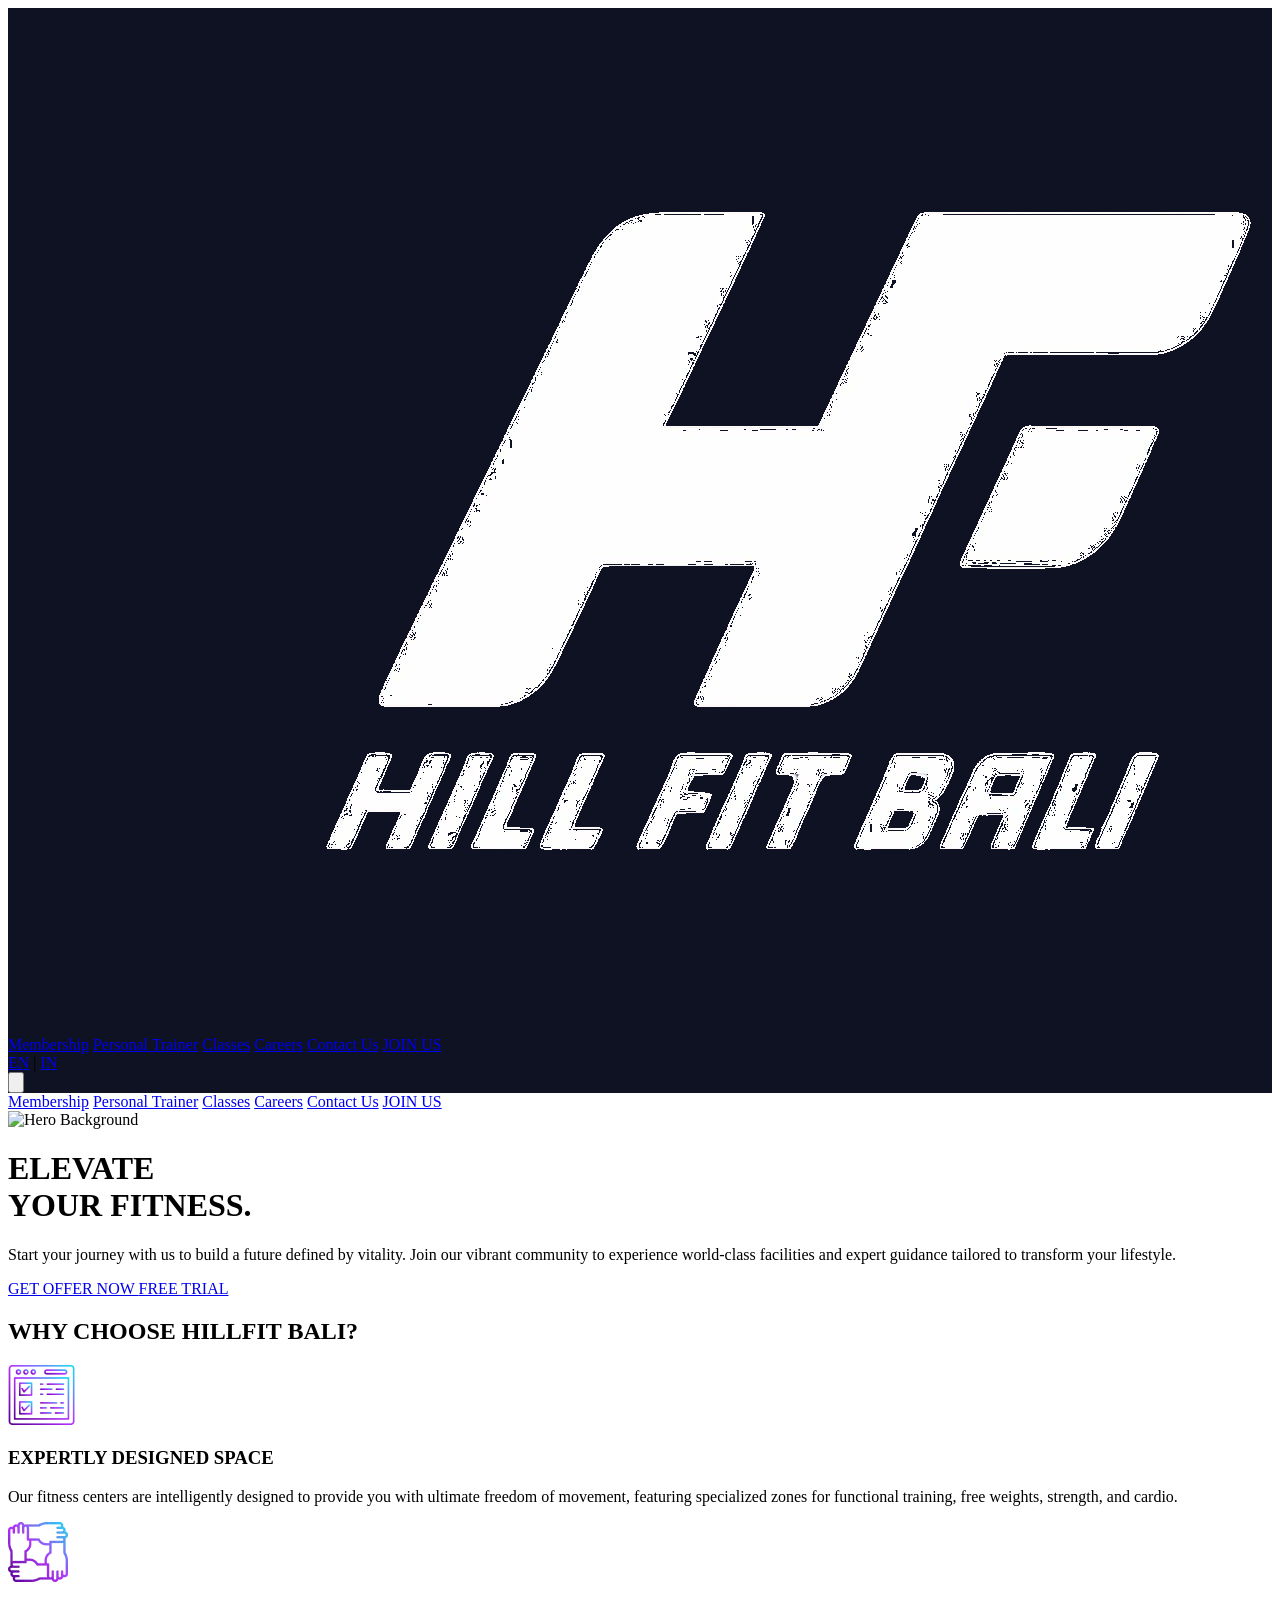
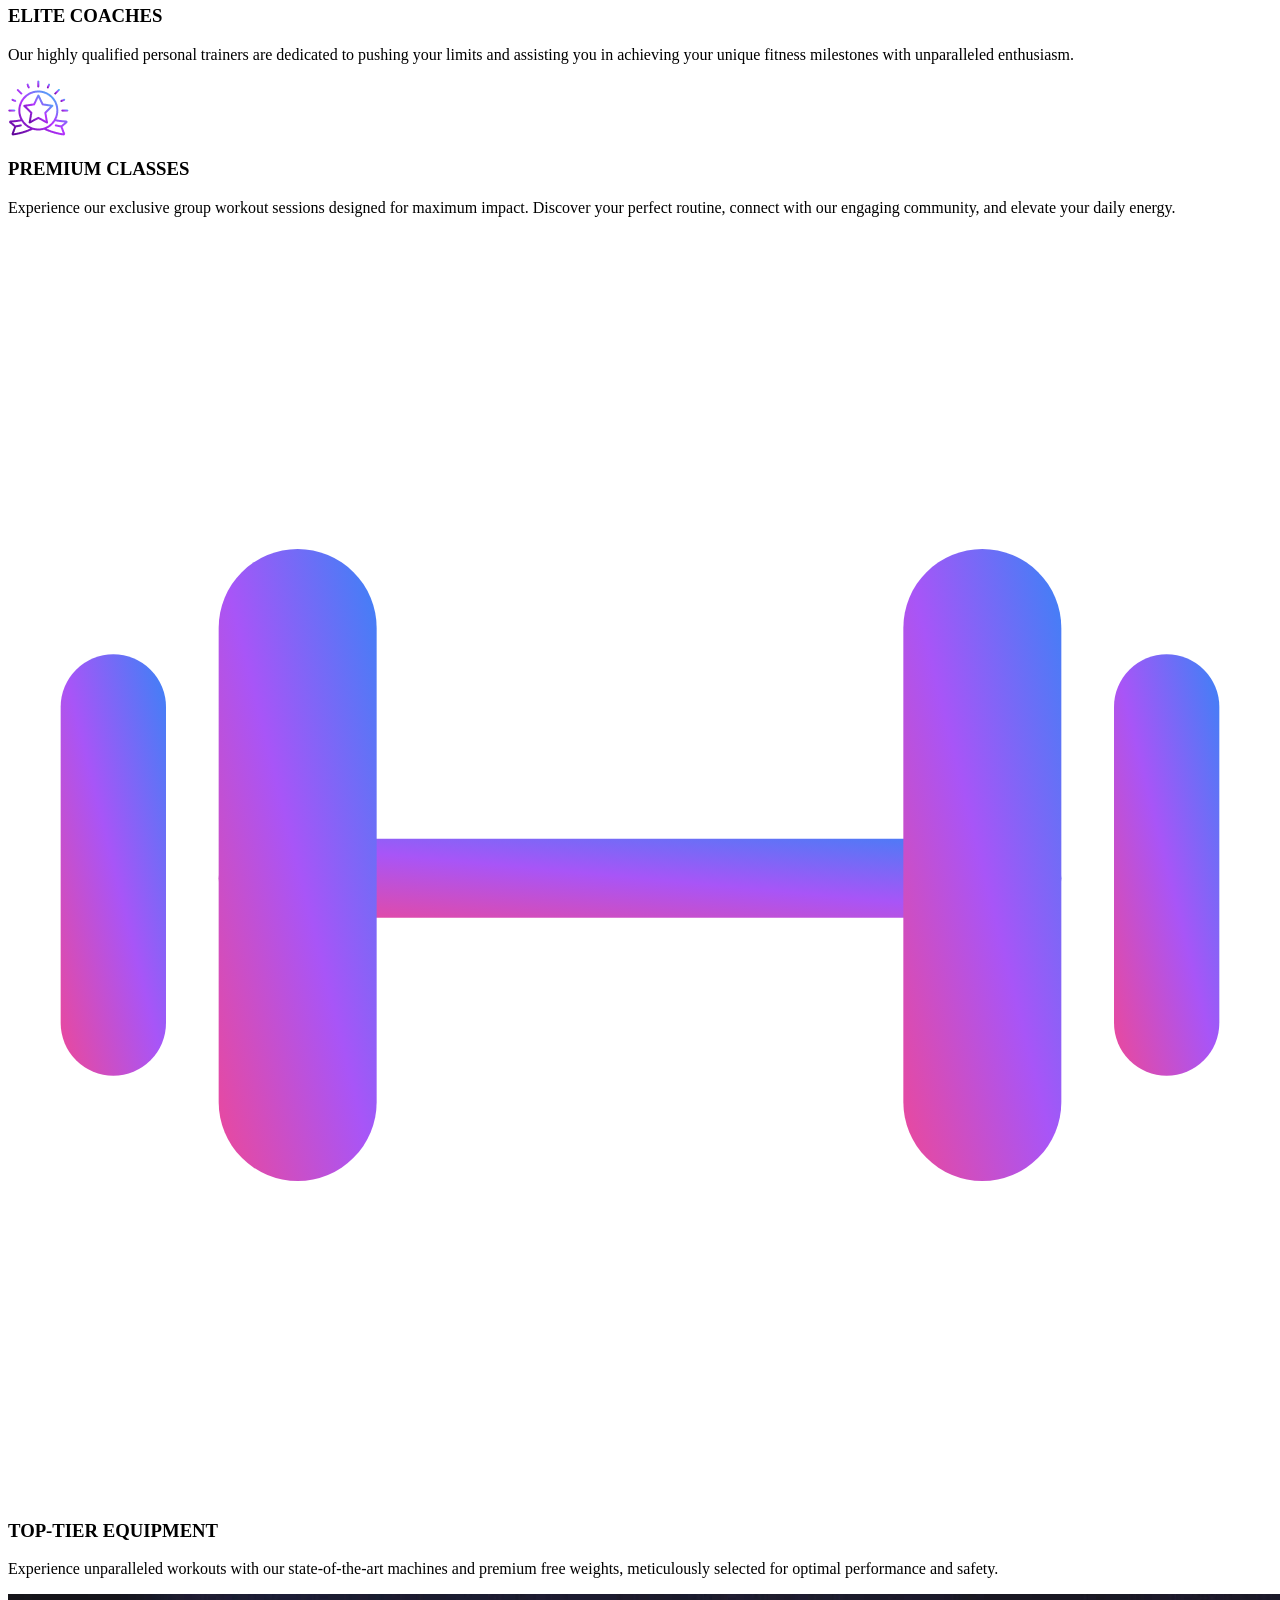
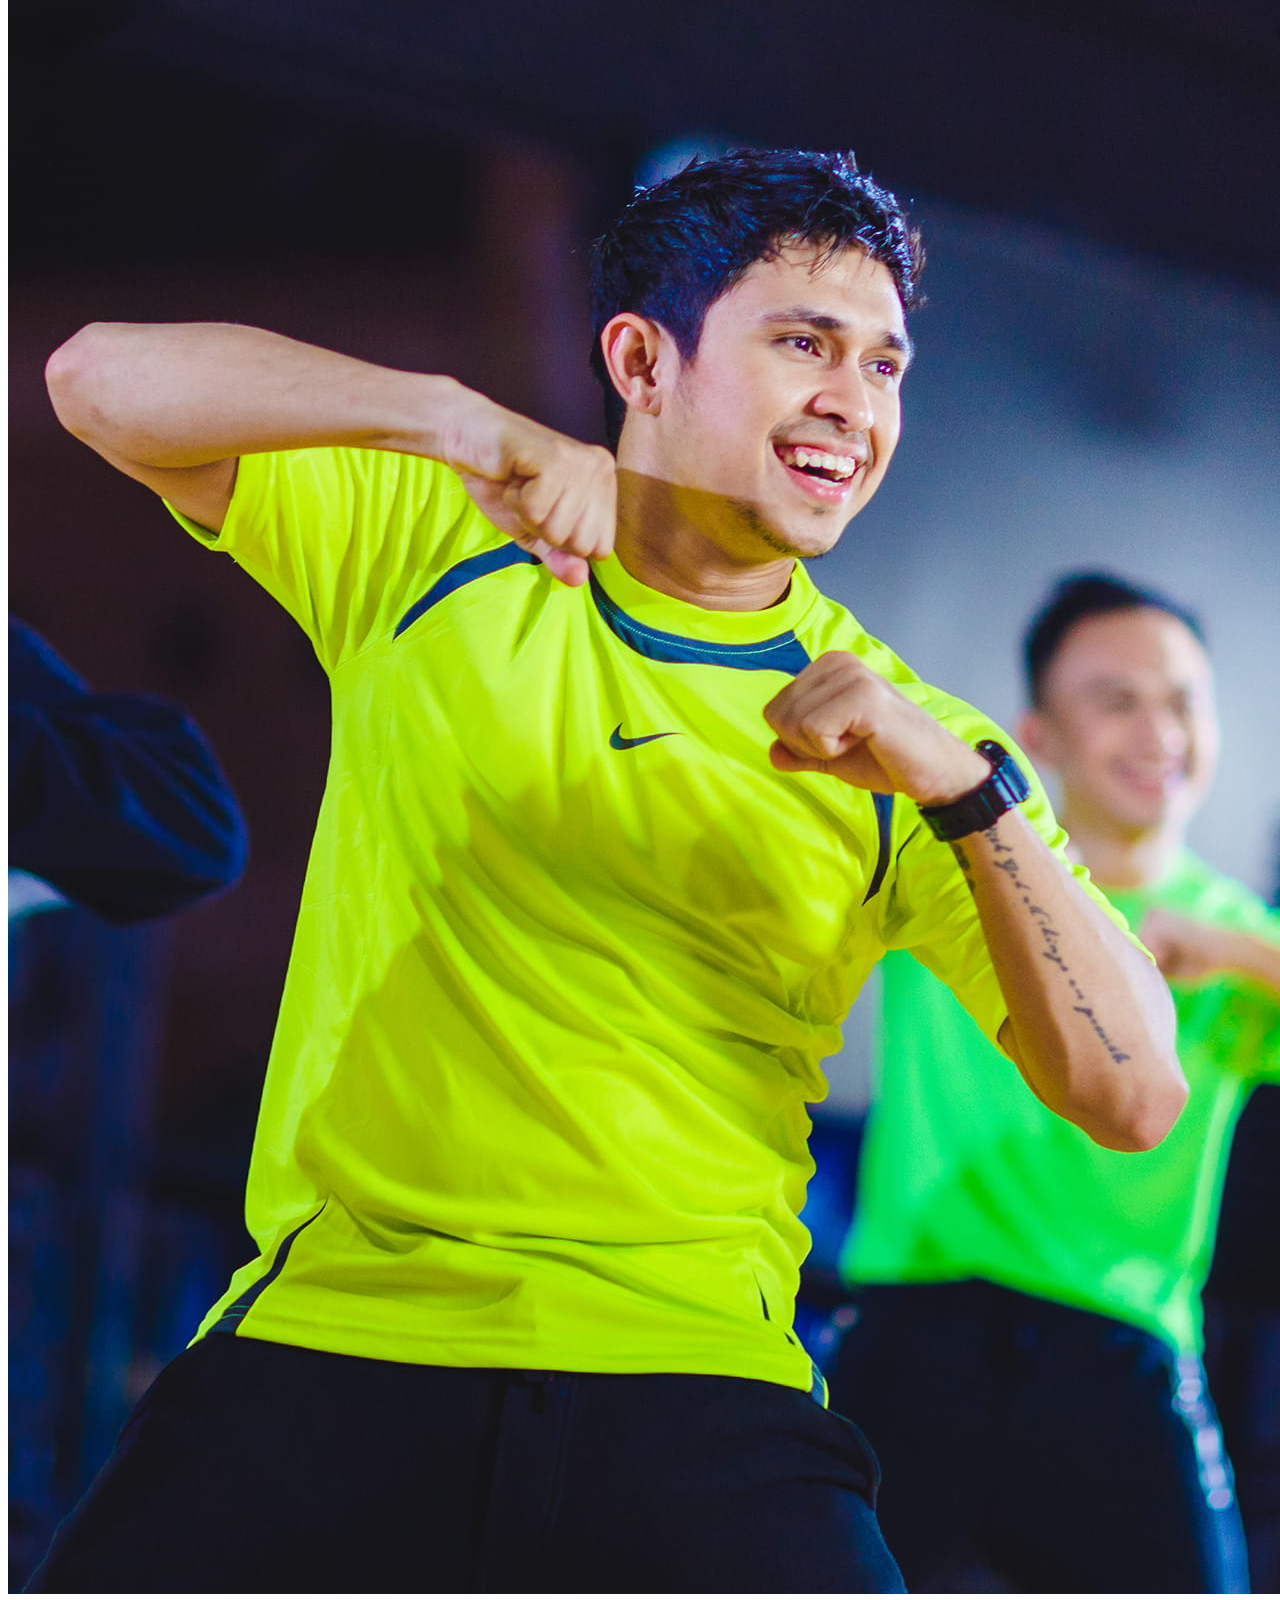
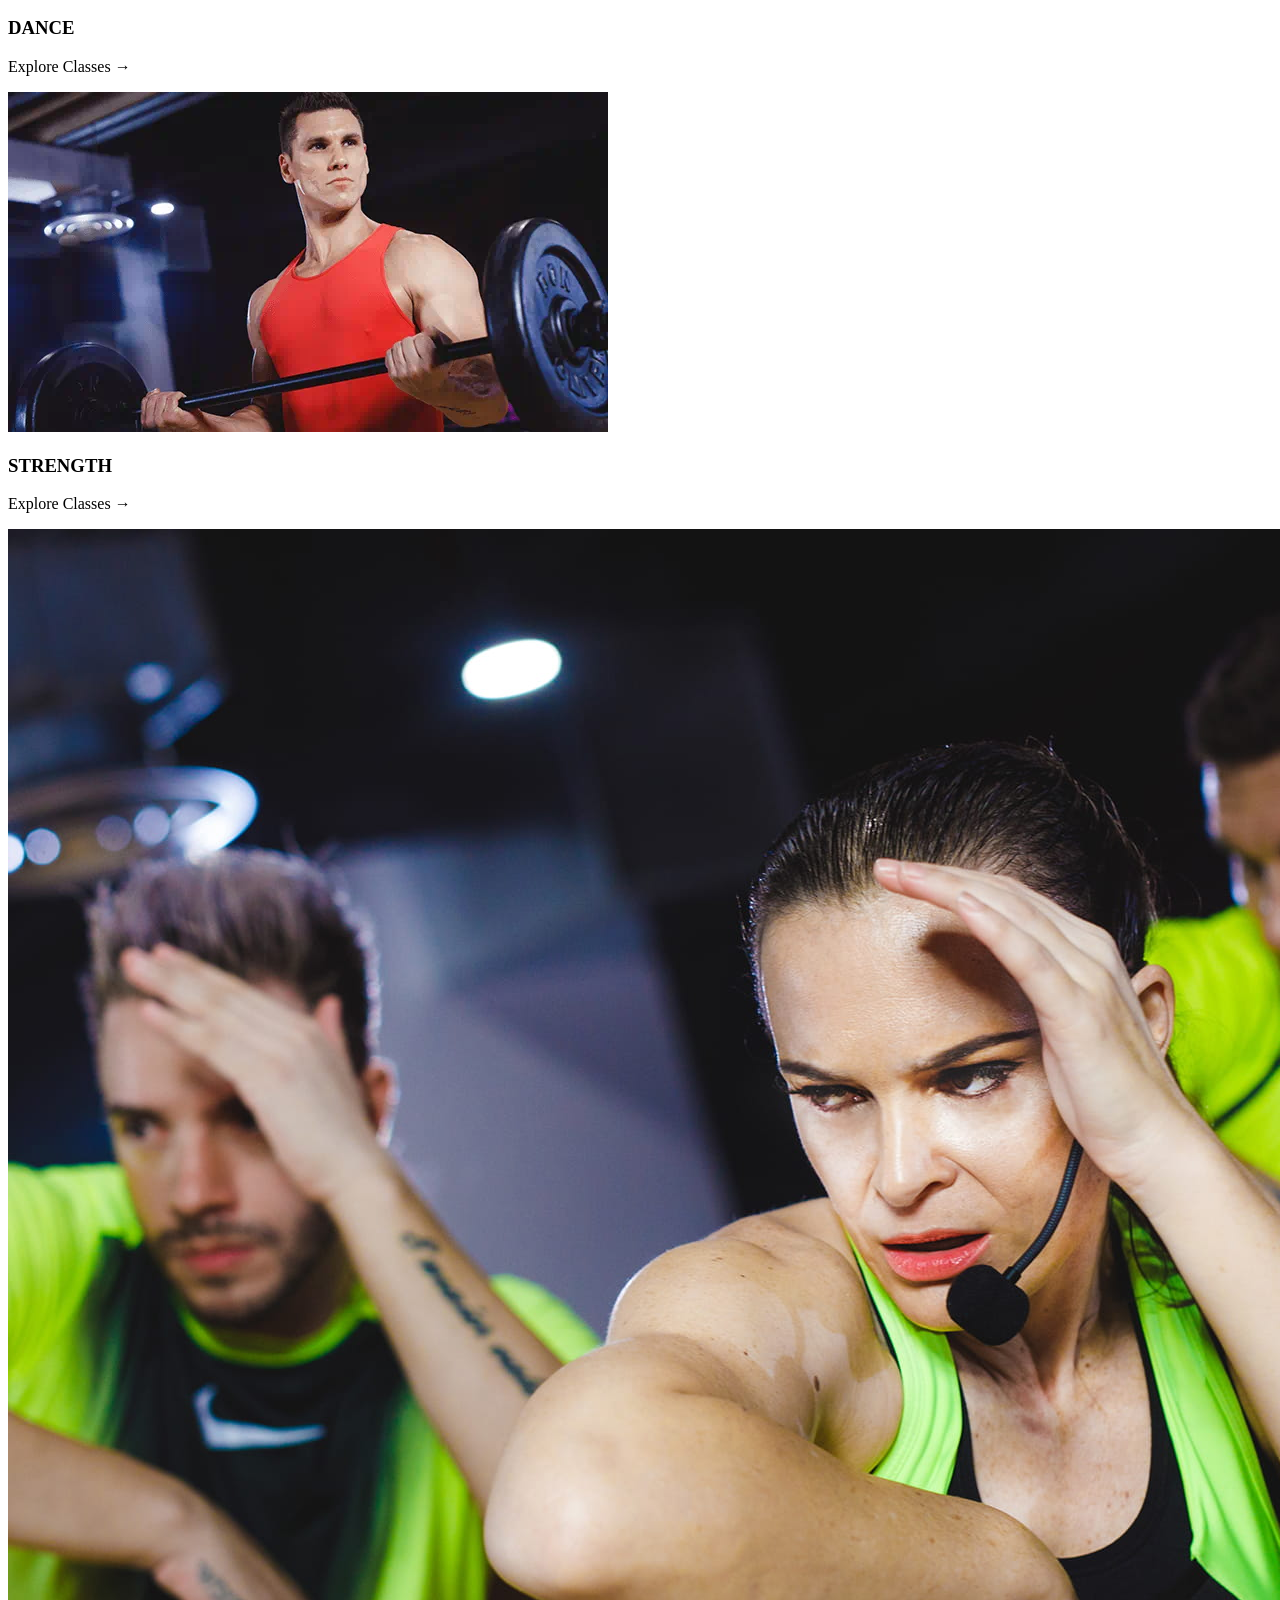
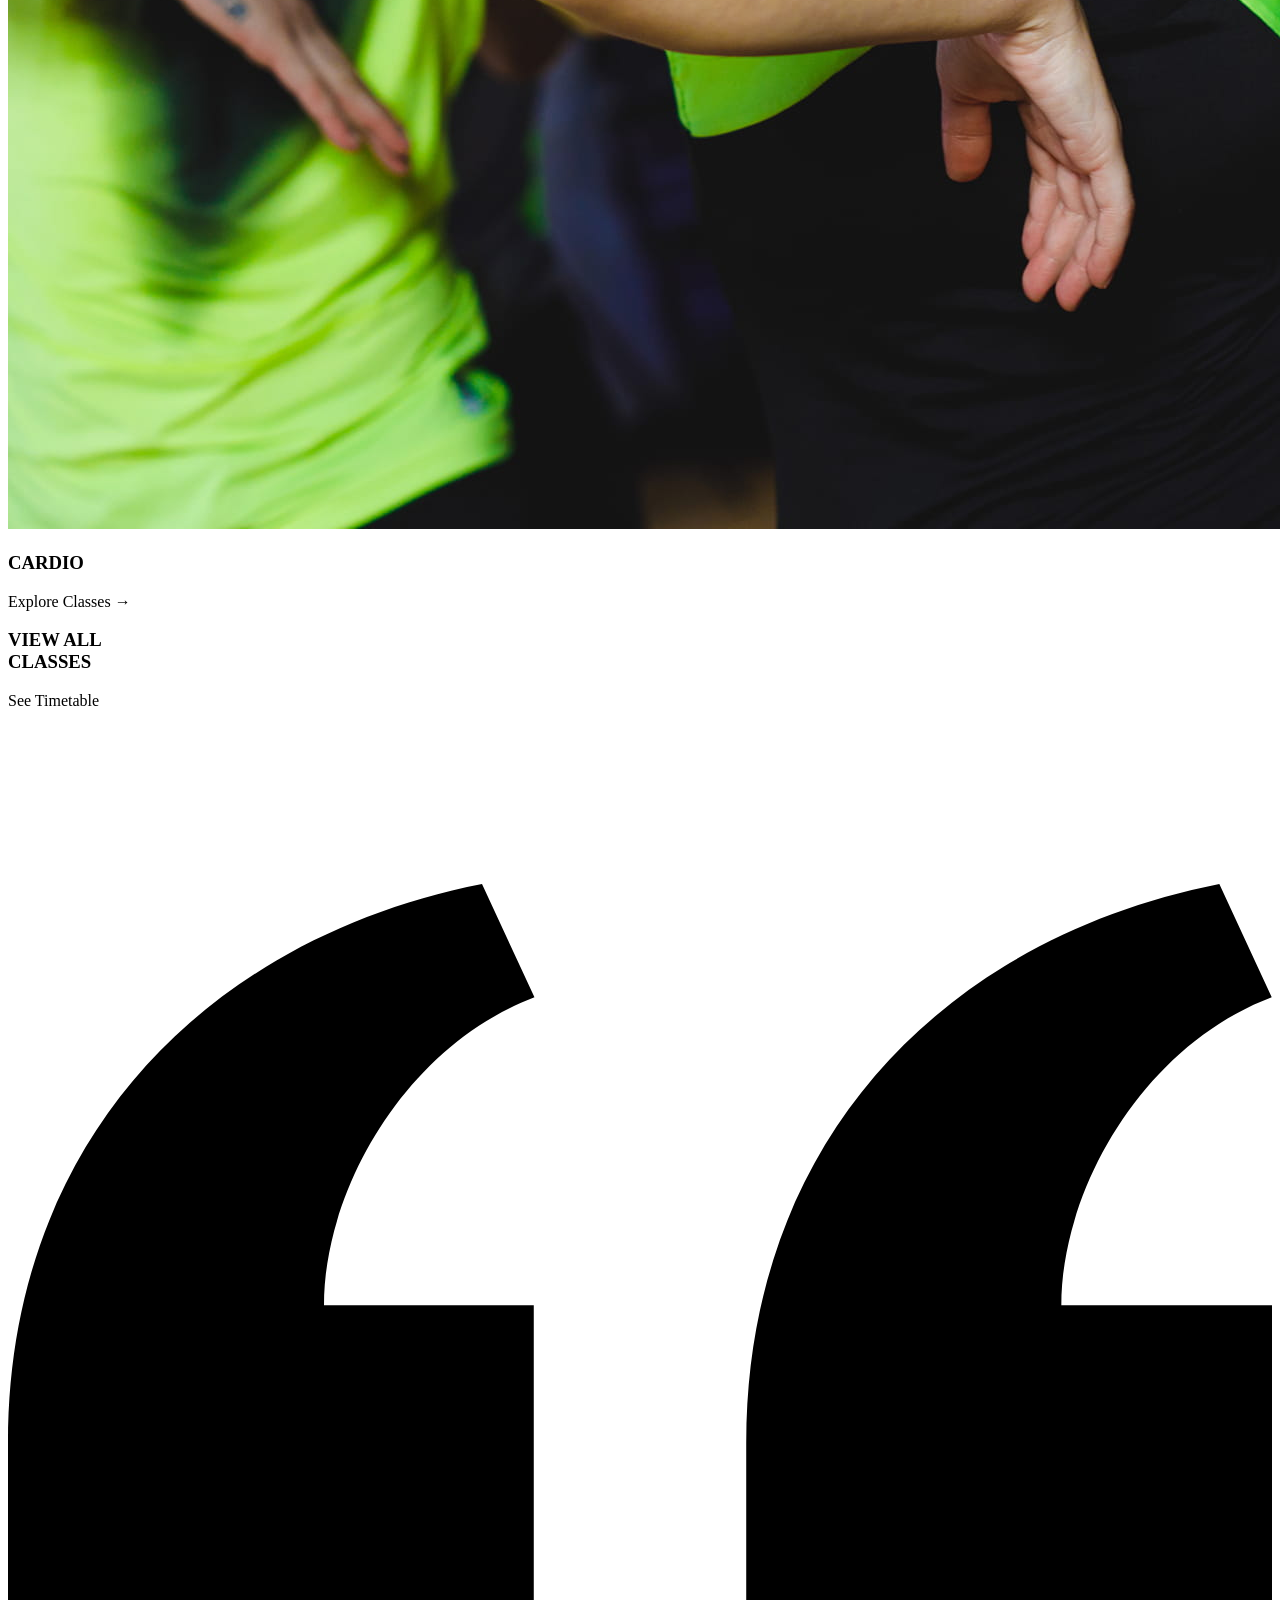
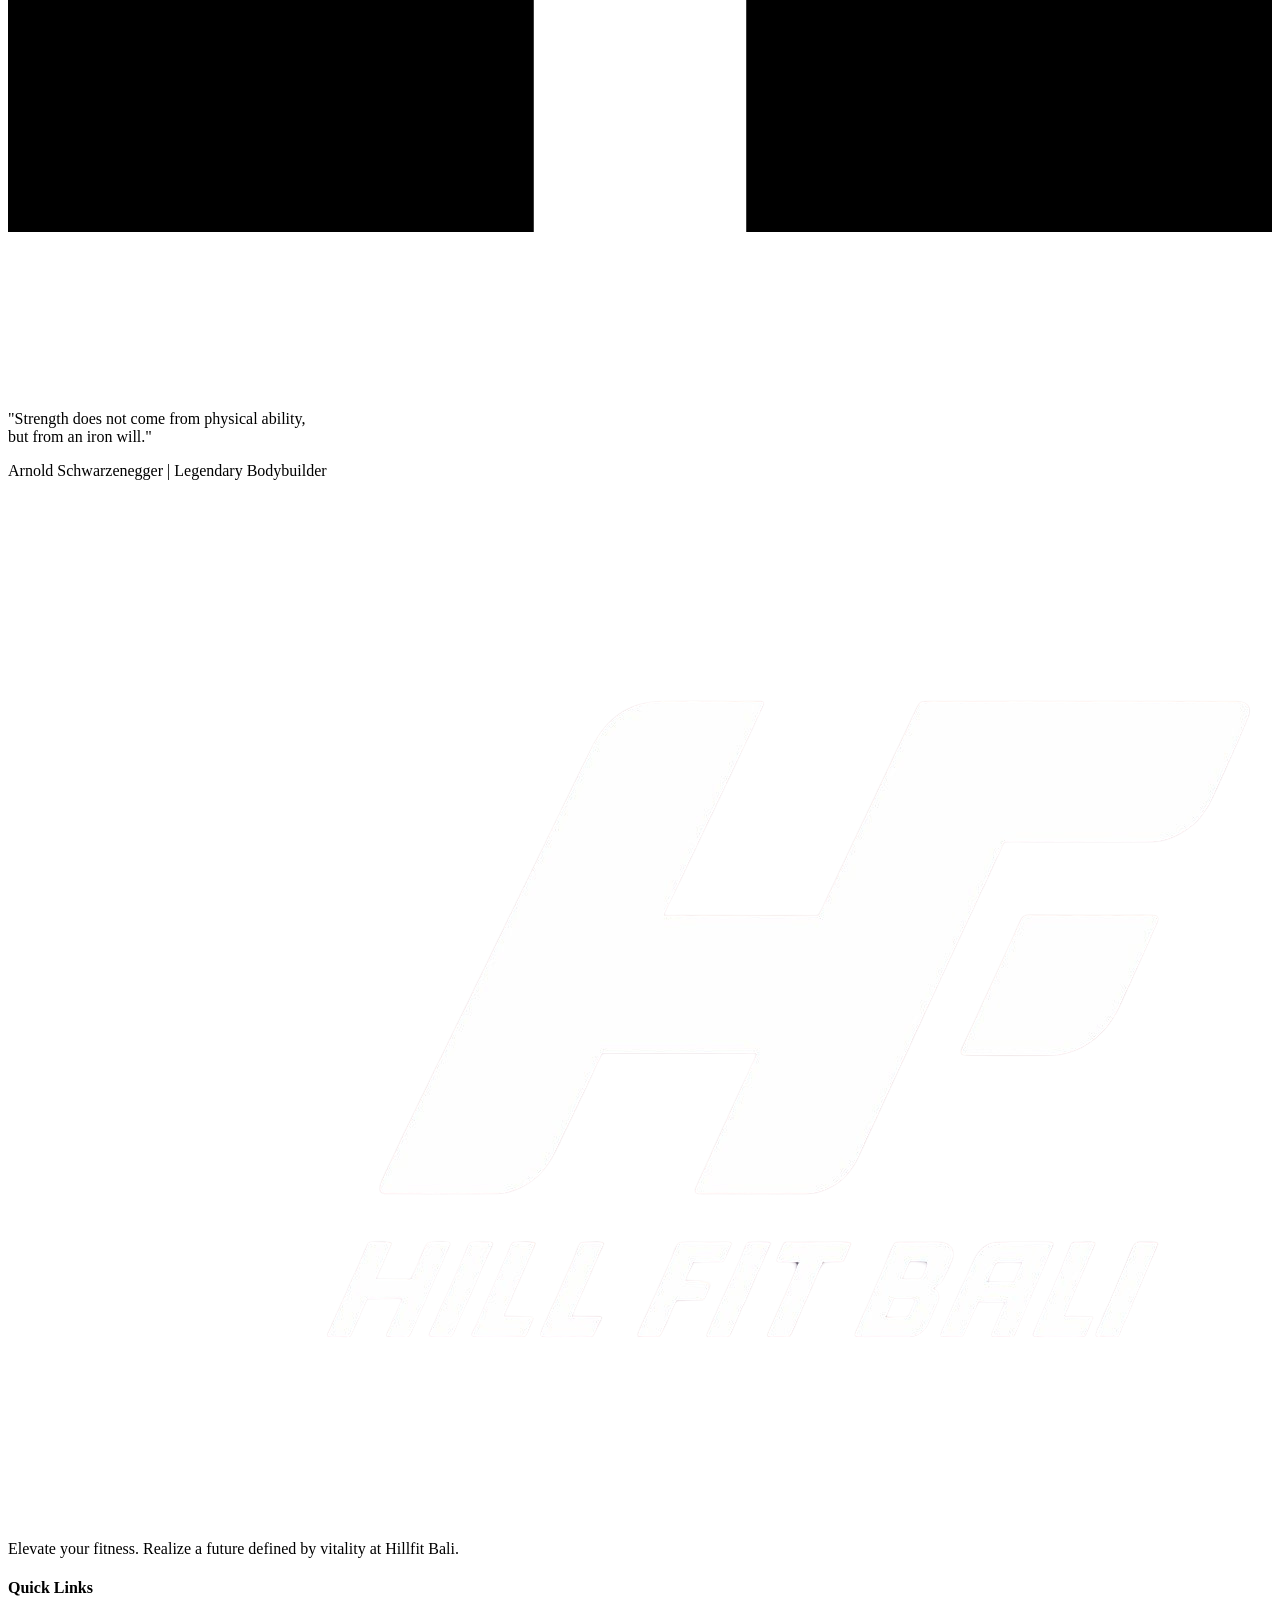
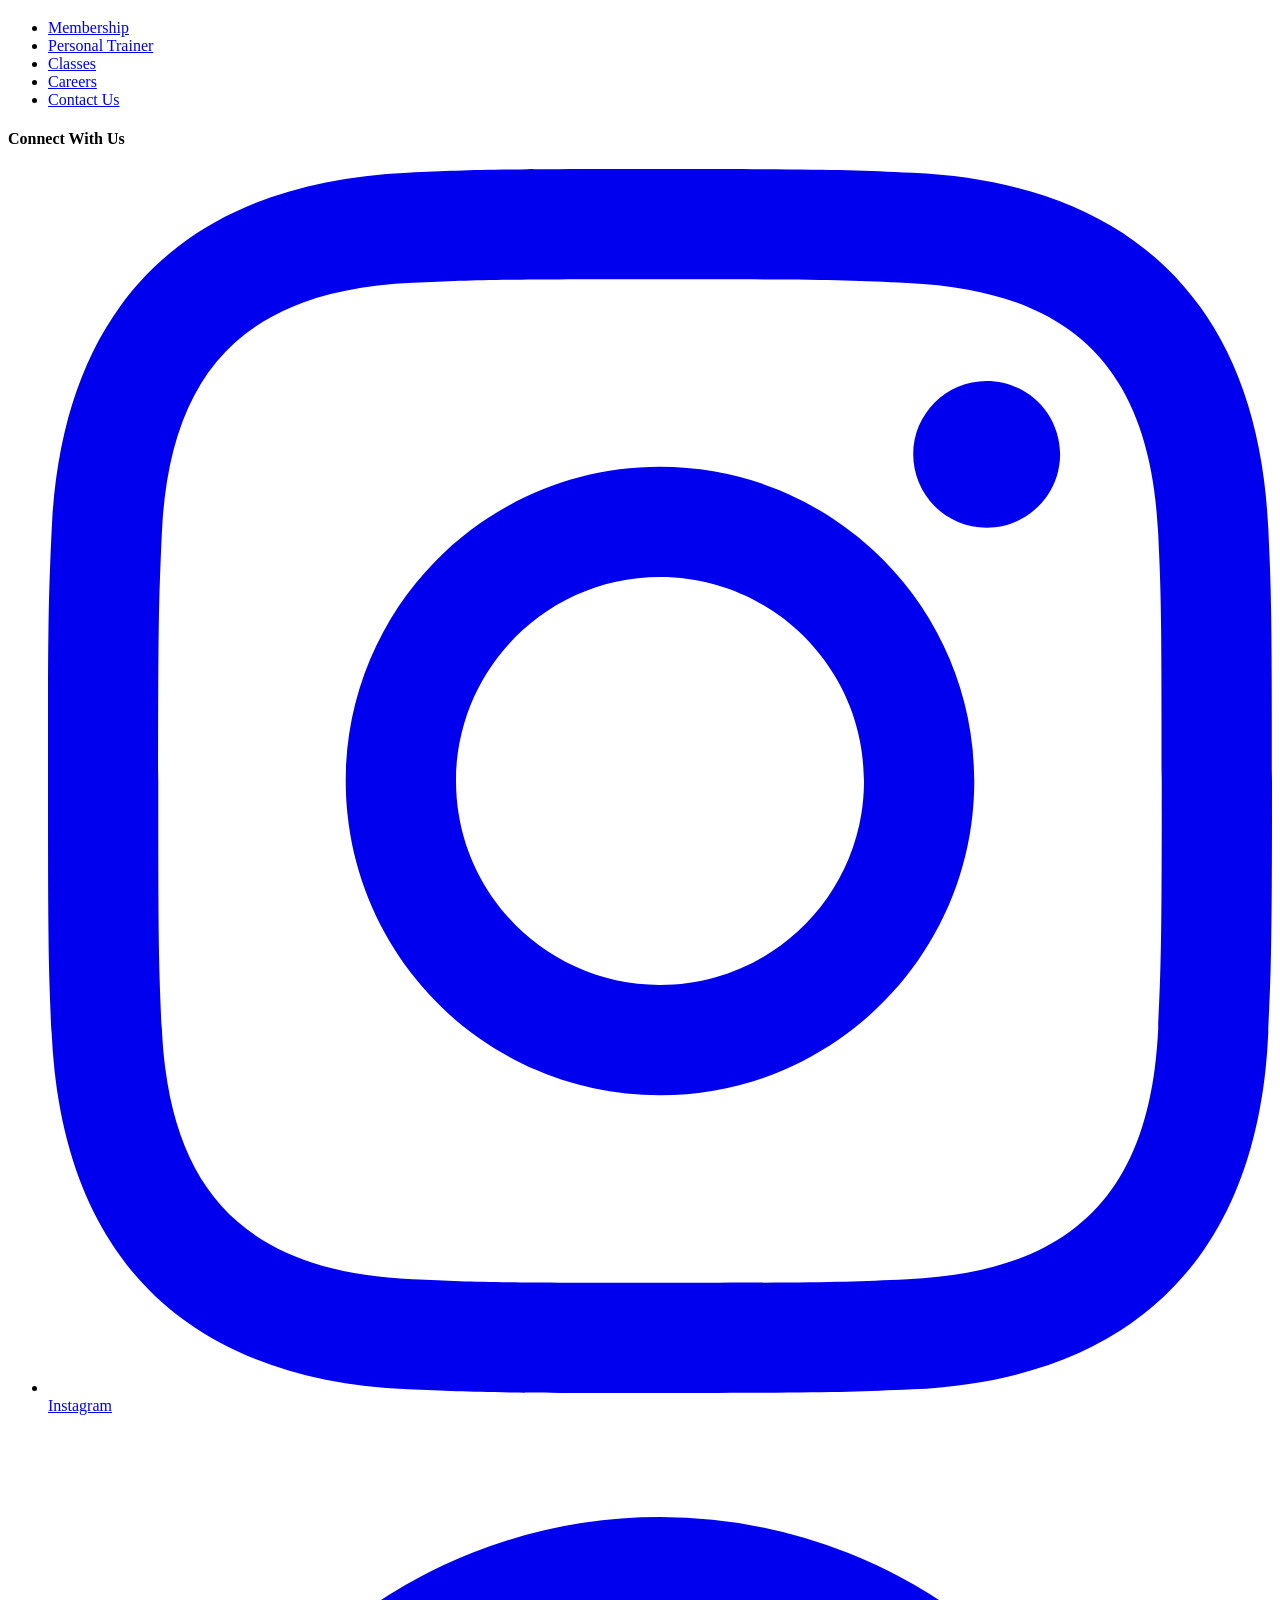
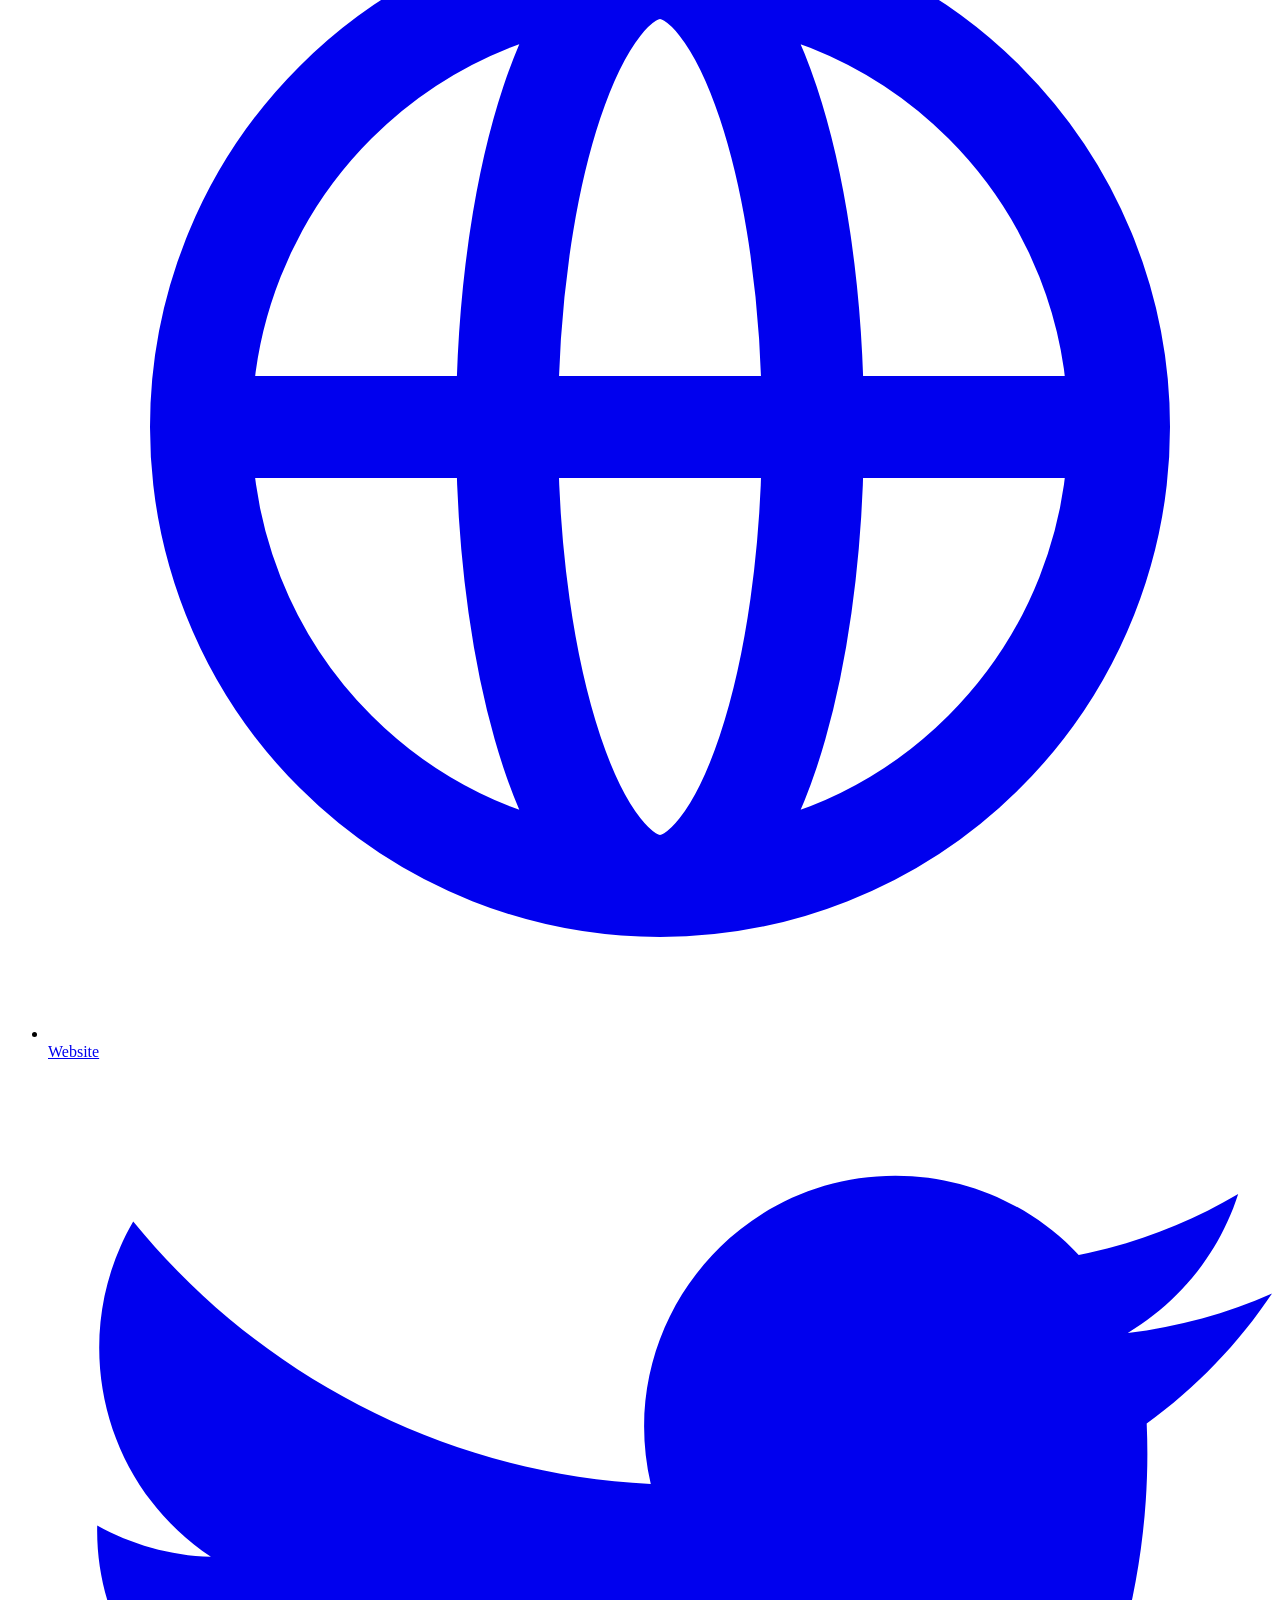
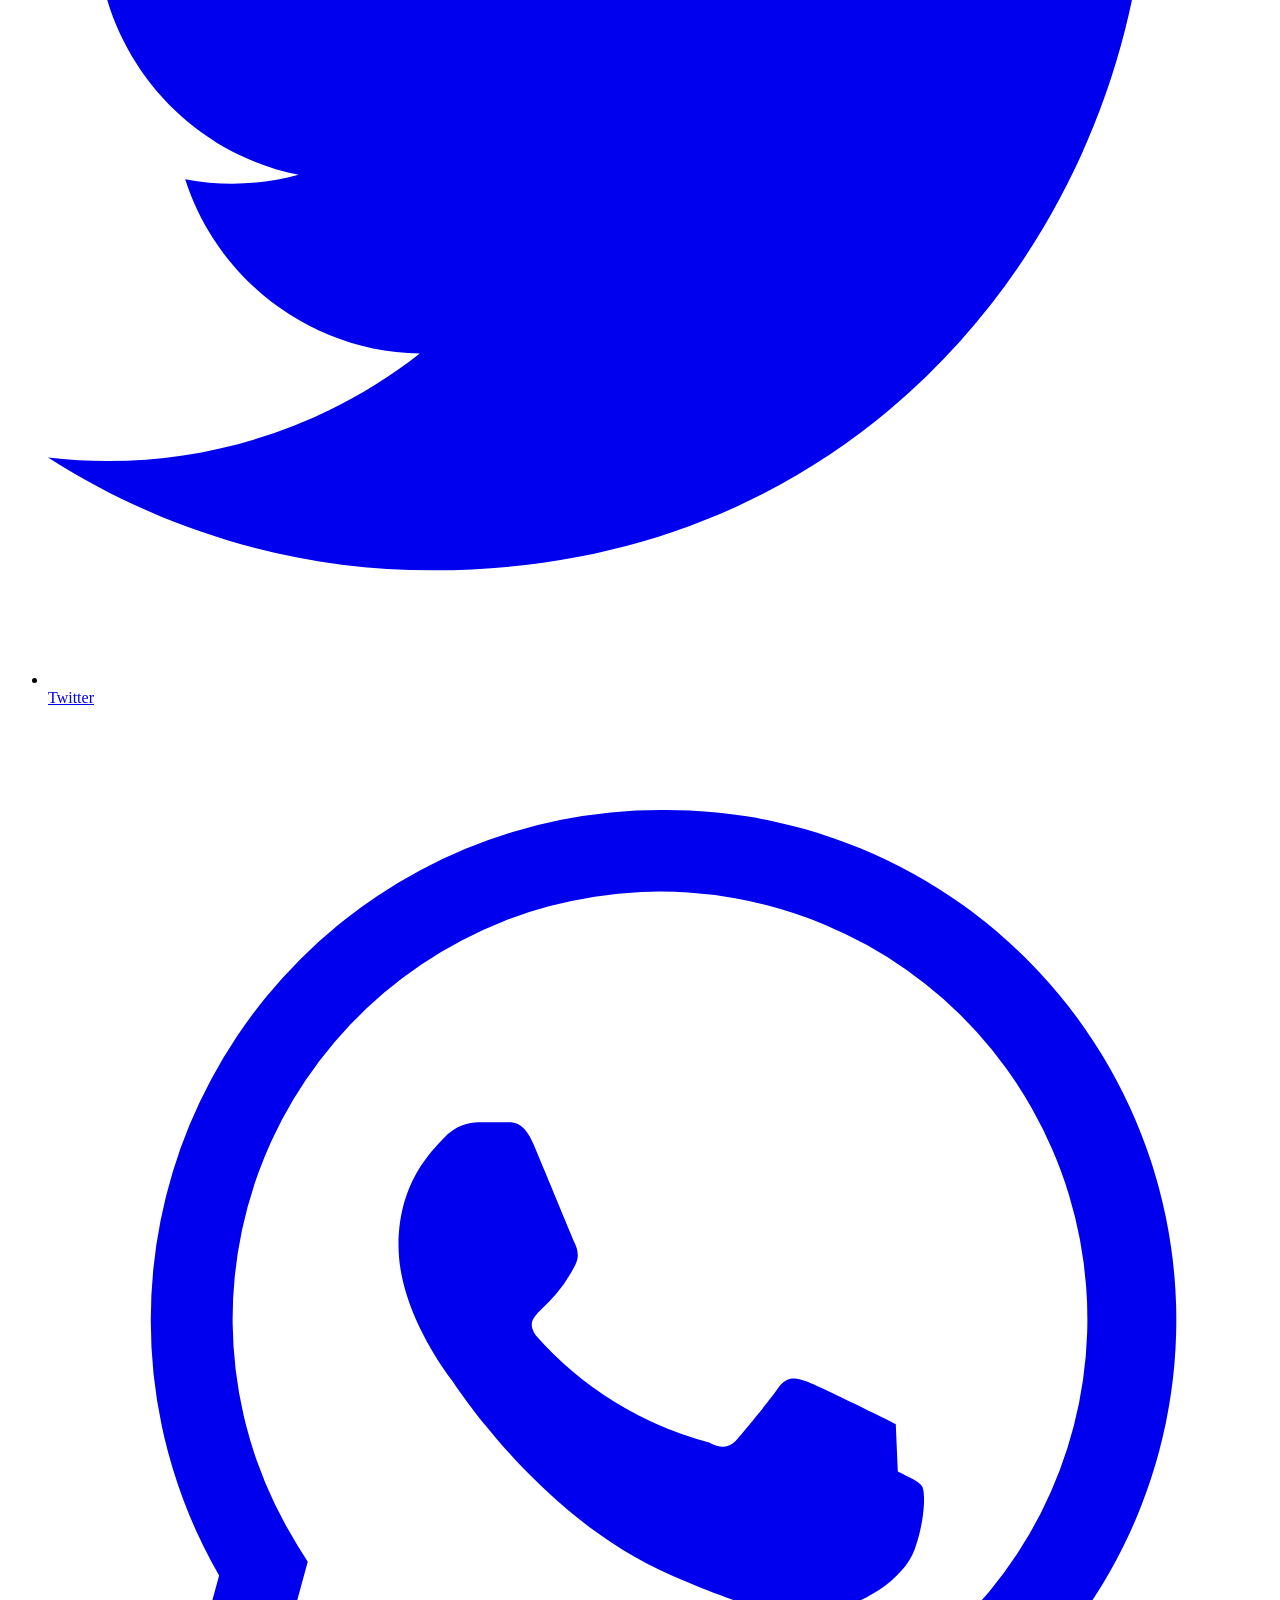
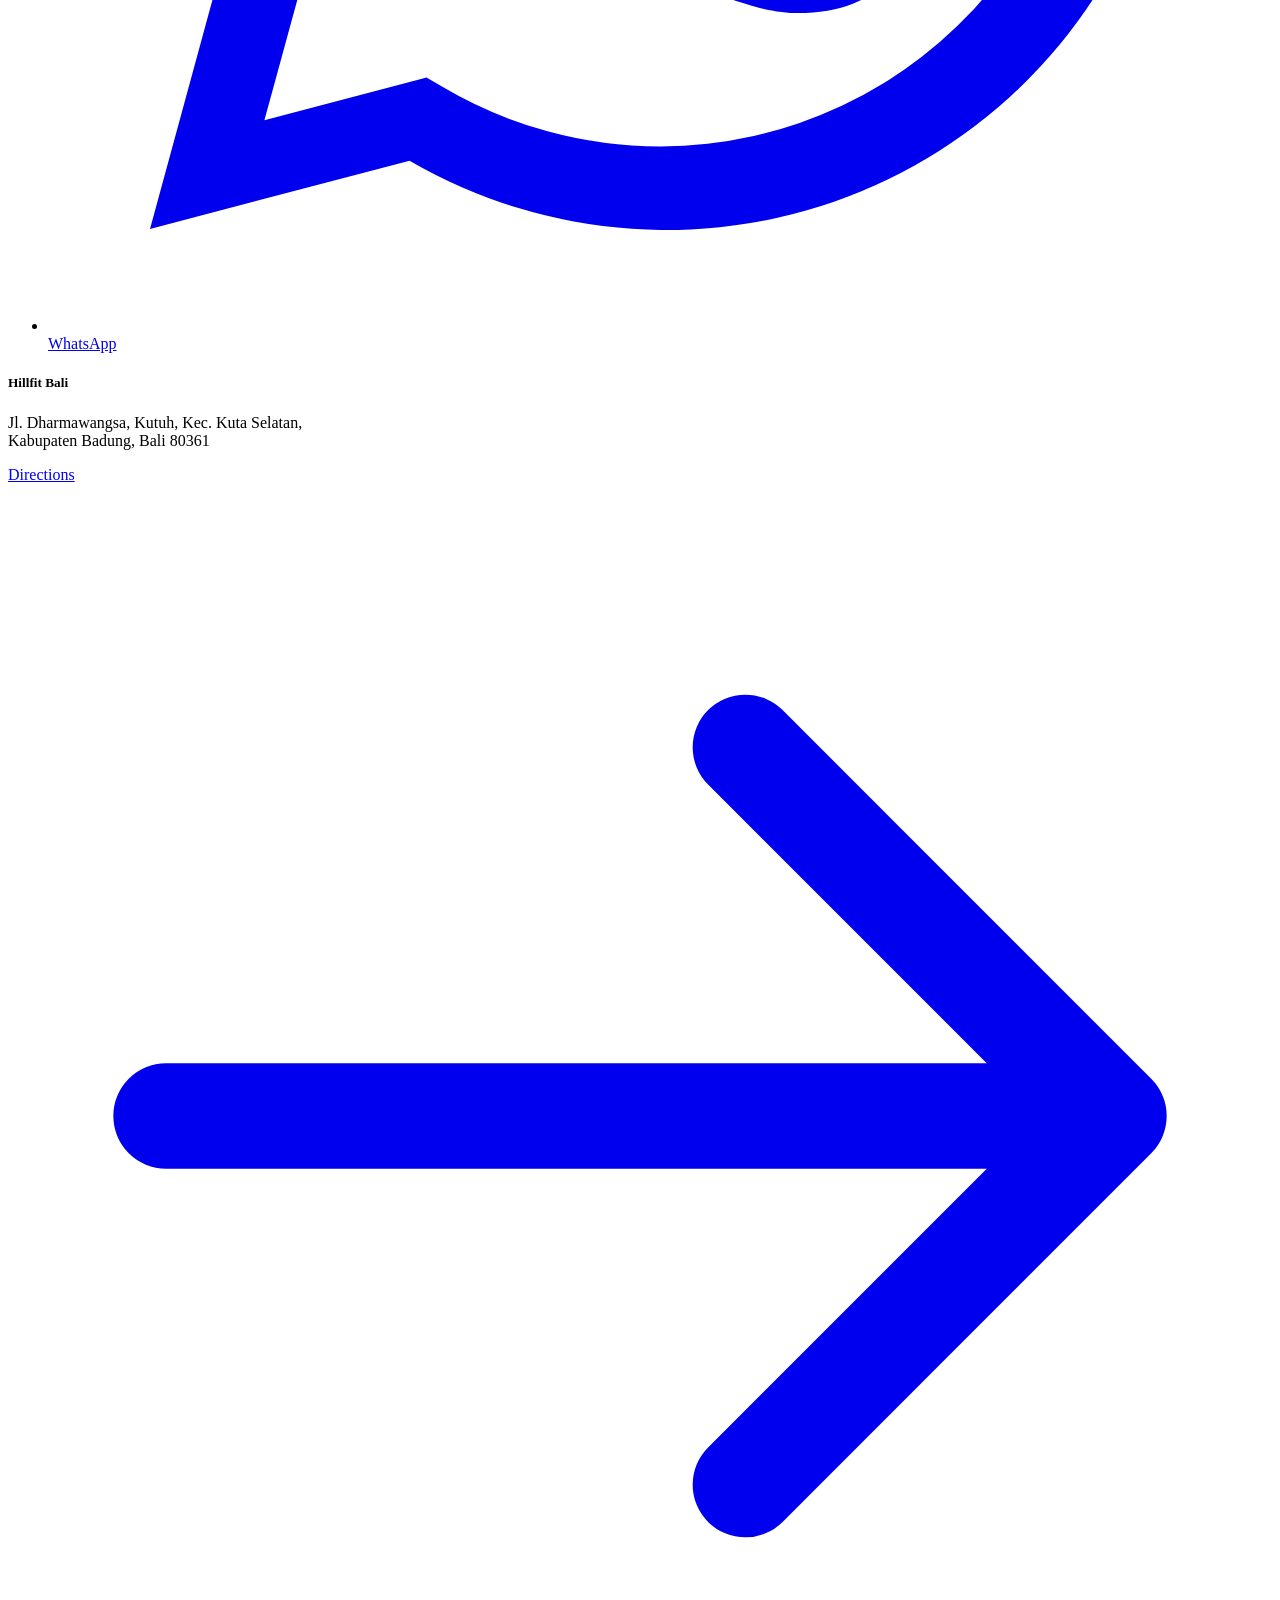
==== index.html @ cc18e75b "Add files via upload" ====
<!DOCTYPE html>
<html lang="en">
<head>
    <meta charset="UTF-8">
    <meta name="viewport" content="width=device-width, initial-scale=1.0">
    <title>Hillfit Bali | Premium Gym & Fitness Center</title>
    <link rel="icon" type="image/png" href="logo-transparent.png">
    
    <!-- Tailwind CSS for rapid and exact styling -->
    <script src="https://cdn.tailwindcss.com"></script>
    <script>
        tailwind.config = {
            theme: {
                extend: {
                    colors: {
                        'cf-primary': '#1e3a8a',
                        'cf-accent': '#3b82f6',
                        'cf-dark': '#0f172a',
                        'cf-gray': '#333333'
                    },
                    fontFamily: {
                        sans: ['Helvetica Neue', 'Helvetica', 'Arial', 'sans-serif'],
                    }
                }
            }
        }
    </script>

    <link rel="stylesheet" href="style.css">
</head>
<body class="bg-[#020617] text-white font-sans antialiased overflow-x-hidden">

    <!-- Navbar -->
    <nav class="fixed top-0 left-0 w-full z-50 transition-all duration-300" id="navbar" style="background-color: rgba(2,6,23,0.95); backdrop-filter: blur(8px);">
        <div class="max-w-7xl mx-auto px-4 sm:px-6 lg:px-8">
            <div class="flex justify-between items-center h-20">
                <!-- Logo -->
                <div class="flex-shrink-0 flex items-center">
                    <a href="index.html">
                        <img class="h-16 w-auto object-contain rounded" src="logo-transparent.png" alt="Hillfit Bali Logo">
                    </a>
                </div>
                
                <!-- Desktop Menu -->
                <div class="hidden md:flex space-x-8 items-center font-bold text-sm tracking-wide uppercase">
                    <a href="membership.html" class="text-white hover:text-cf-accent transition pb-1 border-b-2 border-transparent hover:border-cf-accent">Membership</a>
                    <a href="trainer.html" class="text-white hover:text-cf-accent transition pb-1 border-b-2 border-transparent hover:border-cf-accent">Personal Trainer</a>
                    <a href="classes.html" class="text-white hover:text-cf-accent transition pb-1 border-b-2 border-transparent hover:border-cf-accent">Classes</a>
                    <a href="careers.html" class="text-white hover:text-cf-accent transition pb-1 border-b-2 border-transparent hover:border-cf-accent">Careers</a>
                    <a href="contact.html" class="text-white hover:text-cf-accent transition pb-1 border-b-2 border-transparent hover:border-cf-accent">Contact Us</a>
                    
                    <a href="#" class="bg-cf-accent text-black px-6 py-2 rounded-full font-bold hover:bg-white transition ml-4">
                        JOIN US
                    </a>
                    <div class="flex space-x-2 text-xs font-black tracking-widest pl-2">
                        <a href="index.html" class="text-[#3b82f6] border-b border-[#3b82f6] drop-shadow-[0_0_8px_rgba(59,130,246,0.8)] pb-1">EN</a>
                        <span class="text-gray-600">|</span>
                        <a href="index_id.html" class="text-gray-400 hover:text-white transition">IN</a>
                    </div>
                </div>

                <!-- Mobile menu button -->
                <div class="md:hidden flex items-center">
                    <button class="text-white hover:text-cf-accent p-2" id="mobile-menu-btn">
                        <svg class="h-8 w-8" fill="none" viewBox="0 0 24 24" stroke="currentColor">
                            <path stroke-linecap="round" stroke-linejoin="round" stroke-width="2" d="M4 6h16M4 12h16M4 18h16"/>
                        </svg>
                    </button>
                </div>
            </div>
        </div>
    </nav>

    <!-- Mobile Menu (Hidden by default) -->
    <div class="md:hidden fixed inset-0 z-40 bg-[#020617]/98 transform translate-x-full transition-transform duration-300 pt-24 px-6" id="mobile-menu">
        <div class="flex flex-col space-y-6 text-xl font-bold uppercase tracking-wider">
            <a href="membership.html" class="text-white hover:text-cf-accent">Membership</a>
            <a href="trainer.html" class="text-white hover:text-cf-accent">Personal Trainer</a>
            <a href="classes.html" class="text-white hover:text-cf-accent">Classes</a>
            <a href="careers.html" class="text-white hover:text-cf-accent">Careers</a>
            <a href="contact.html" class="text-white hover:text-cf-accent">Contact Us</a>
            <a href="#" class="bg-cf-accent text-black px-6 py-3 rounded-full font-bold text-center mt-6">JOIN US</a>
        </div>
    </div>

    <!-- Hero Section -->
    <div class="relative h-screen min-h-[600px] flex items-center justify-center pt-20">
        <!-- Background Image -->
        <div class="absolute inset-0 z-0">
            <img src="Mainpage.png" alt="Hero Background" class="w-full h-full object-cover">
            <!-- Overlay gradient -->
            <div class="absolute inset-0 bg-gradient-to-r from-black/80 via-black/50 to-transparent"></div>
            <div class="absolute inset-0 bg-gradient-to-t from-black via-transparent to-transparent"></div>
            <div class="absolute inset-0 bg-[url(\'[data-uri]\')] opacity-30"></div>
        </div>

        <div class="relative z-10 w-full max-w-7xl mx-auto px-4 sm:px-6 lg:px-8 text-left">
            <h1 class="text-5xl md:text-7xl font-extrabold text-white uppercase tracking-tight mb-4 leading-tight italic">
                ELEVATE <br>
                <span class="text-[#1e3a8a]">YOUR FITNESS.</span>
            </h1>
            <p class="text-lg md:text-2xl text-gray-200 mb-8 max-w-2xl font-light">
                Start your journey with us to build a future defined by vitality. Join our vibrant community to experience world-class facilities and expert guidance tailored to transform your lifestyle.
            </p>
            <div class="flex flex-col sm:flex-row gap-4">
                <a href="#" class="bg-[#1e3a8a] text-white px-8 py-4 rounded-full font-bold text-lg hover:bg-white hover:text-[#1e3a8a] transition-all duration-300 border-2 border-[#1e3a8a] text-center uppercase tracking-wider">
                    GET OFFER NOW
                </a>
                <a href="#" class="bg-transparent text-white px-8 py-4 rounded-full font-bold text-lg hover:bg-cf-accent hover:text-black hover:border-cf-accent transition border-2 border-white text-center uppercase tracking-wider">
                    FREE TRIAL
                </a>
            </div>
        </div>
    </div>

    <!-- WHY HILLFIT Section -->
    <section class="py-20 bg-[#020617]">
        <div class="max-w-7xl mx-auto px-4 sm:px-6 lg:px-8 text-center">
            <h2 class="text-4xl md:text-5xl font-extrabold text-[#3b82f6] uppercase italic mb-16">WHY CHOOSE HILLFIT BALI?</h2>
            
            <div class="grid grid-cols-1 sm:grid-cols-2 lg:grid-cols-4 gap-8">
                <!-- Card 1 -->
                <div class="flex flex-col items-center">
                    <img src="assets/icon-treatment.png" alt="Icon" class="h-24 mb-6 hover:scale-110 transition duration-300">
                    <h3 class="text-2xl font-bold text-white uppercase mb-4">EXPERTLY DESIGNED SPACE</h3>
                    <p class="text-gray-400">Our fitness centers are intelligently designed to provide you with ultimate freedom of movement, featuring specialized zones for functional training, free weights, strength, and cardio.</p>
                </div>
                <!-- Card 2 -->
                <div class="flex flex-col items-center">
                    <img src="assets/icon-community.png" alt="Icon" class="h-24 mb-6 hover:scale-110 transition duration-300">
                    <h3 class="text-2xl font-bold text-white uppercase mb-4">ELITE COACHES</h3>
                    <p class="text-gray-400">Our highly qualified personal trainers are dedicated to pushing your limits and assisting you in achieving your unique fitness milestones with unparalleled enthusiasm.</p>
                </div>
                <!-- Card 3 -->
                <div class="flex flex-col items-center">
                    <img src="assets/icon-badge.png" alt="Icon" class="h-24 mb-6 hover:scale-110 transition duration-300">
                    <h3 class="text-2xl font-bold text-white uppercase mb-4">PREMIUM CLASSES</h3>
                    <p class="text-gray-400">Experience our exclusive group workout sessions designed for maximum impact. Discover your perfect routine, connect with our engaging community, and elevate your daily energy.</p>
                </div>
                <!-- Card 4 -->
                <div class="flex flex-col items-center">
                    <svg class="h-24 w-24 mb-6 opacity-90 hover:scale-110 hover:opacity-100 transition duration-300" fill="none" viewBox="0 0 24 24" xmlns="http://www.w3.org/2000/svg">
                        <defs>
                            <linearGradient id="barbellGradient" x1="0%" y1="100%" x2="100%" y2="0%">
                                <stop offset="0%" stop-color="#ec4899" />
                                <stop offset="50%" stop-color="#a855f7" />
                                <stop offset="100%" stop-color="#3b82f6" />
                            </linearGradient>
                        </defs>
                        <rect x="4" y="11.5" width="16" height="1.5" rx="0.75" fill="url(#barbellGradient)" />
                        <rect x="4" y="6" width="3" height="12" rx="1.5" fill="url(#barbellGradient)" />
                        <rect x="1" y="8" width="2" height="8" rx="1" fill="url(#barbellGradient)" />
                        <rect x="17" y="6" width="3" height="12" rx="1.5" fill="url(#barbellGradient)" />
                        <rect x="21" y="8" width="2" height="8" rx="1" fill="url(#barbellGradient)" />
                    </svg>
                    <h3 class="text-xl md:text-2xl font-bold text-white uppercase mb-4 text-center">TOP-TIER EQUIPMENT</h3>
                    <p class="text-gray-400 text-center">Experience unparalleled workouts with our state-of-the-art machines and premium free weights, meticulously selected for optimal performance and safety.</p>
                </div>
            </div>
        </div>
    </section>

    <!-- Classes Gallery -->
    <section class="py-0 relative overflow-hidden bg-[#020617]">
        <div class="grid grid-cols-1 sm:grid-cols-2 lg:grid-cols-4 w-full">
            <!-- Box 1 -->
            <div class="relative group cursor-pointer h-80 overflow-hidden">
                <img src="assets/dna-core-motion_1600px.jpg" class="w-full h-full object-cover transition duration-500 group-hover:scale-110 group-hover:opacity-60" alt="DNA Class">
                <div class="absolute inset-0 bg-gradient-to-t from-black/80 to-transparent"></div>
                <div class="absolute bottom-6 left-6">
                    <h3 class="text-2xl font-bold uppercase italic text-cf-accent">DANCE</h3>
                    <p class="text-white font-medium uppercase tracking-widest text-sm mt-1 opacity-0 group-hover:opacity-100 transition-opacity translate-y-4 group-hover:translate-y-0">Explore Classes →</p>
                </div>
            </div>
            <!-- Box 2 -->
            <div class="relative group cursor-pointer h-80 overflow-hidden">
                <img src="assets/listing_body-pump_305-x-250.png" class="w-full h-full object-cover transition duration-500 group-hover:scale-110 group-hover:opacity-60" alt="Body Pump">
                <div class="absolute inset-0 bg-gradient-to-t from-black/80 to-transparent"></div>
                <div class="absolute bottom-6 left-6">
                    <h3 class="text-2xl font-bold uppercase italic text-cf-accent">STRENGTH</h3>
                    <p class="text-white font-medium uppercase tracking-widest text-sm mt-1 opacity-0 group-hover:opacity-100 transition-opacity translate-y-4 group-hover:translate-y-0">Explore Classes →</p>
                </div>
            </div>
            <!-- Box 3 -->
            <div class="relative group cursor-pointer h-80 overflow-hidden">
                <img src="assets/bodycombat_1600px.jpg" class="w-full h-full object-cover transition duration-500 group-hover:scale-110 group-hover:opacity-60" alt="Combat">
                <div class="absolute inset-0 bg-gradient-to-t from-black/80 to-transparent"></div>
                <div class="absolute bottom-6 left-6">
                    <h3 class="text-2xl font-bold uppercase italic text-cf-accent">CARDIO</h3>
                    <p class="text-white font-medium uppercase tracking-widest text-sm mt-1 opacity-0 group-hover:opacity-100 transition-opacity translate-y-4 group-hover:translate-y-0">Explore Classes →</p>
                </div>
            </div>
            <!-- Box 4 -->
            <div class="relative group cursor-pointer h-80 overflow-hidden bg-cf-primary flex items-center justify-center">
                <div class="text-center px-6 z-10 w-full h-full flex flex-col items-center justify-center transition duration-300 hover:bg-cf-accent group">
                    <h3 class="text-3xl font-extrabold uppercase italic mb-4 group-hover:text-black">VIEW ALL<br>CLASSES</h3>
                    <div class="w-12 h-1 bg-white group-hover:bg-black mb-4"></div>
                    <p class="text-white font-medium uppercase tracking-widest text-sm group-hover:text-black mt-2">See Timetable</p>
                </div>
            </div>
        </div>
    </section>

    <!-- Footer -->
    <!-- Grand Quote Section -->
<section class="py-28 bg-gradient-to-b from-[#020617] to-slate-900/30 border-t border-slate-800/80 relative overflow-hidden">
    <div class="absolute inset-0 bg-[url('https://images.unsplash.com/photo-1534438327276-14e5300c3a48?auto=format&fit=crop&w=1920&q=80')] bg-cover bg-center opacity-5 mix-blend-overlay"></div>
    <div class="max-w-[1200px] mx-auto px-4 sm:px-6 lg:px-8 text-center relative z-10">
        <svg class="absolute top-0 left-1/2 -translate-x-1/2 -translate-y-8 md:-translate-y-16 w-16 h-16 md:w-24 md:h-24 text-slate-800/40" fill="currentColor" viewBox="0 0 24 24"><path d="M14.017 21v-7.391c0-5.704 3.731-9.57 8.983-10.609l.995 2.151c-2.432.917-3.995 3.638-3.995 5.849h4v10h-9.983zm-14.017 0v-7.391c0-5.704 3.748-9.57 9-10.609l.996 2.151c-2.433.917-3.996 3.638-3.996 5.849h3.983v10h-9.983z"/></svg>
        <p class="text-2xl md:text-3xl lg:text-4xl italic text-white font-light leading-relaxed md:leading-relaxed mb-8 font-serif tracking-wide px-4 max-w-4xl mx-auto relative z-20 drop-shadow-lg">
            "Strength does not come from physical ability,<br class="hidden md:block"> but from an iron will."
        </p>
        <div class="inline-flex flex-col md:flex-row items-center justify-center space-y-4 md:space-y-0 md:space-x-8 relative z-20">
            <div class="w-16 h-1 bg-gradient-to-r from-transparent to-[#3b82f6] rounded-full hidden md:block"></div>
            <p class="text-[#3b82f6] font-black tracking-widest uppercase text-sm md:text-base drop-shadow-[0_0_15px_rgba(59,130,246,0.4)]">
                Arnold Schwarzenegger <span class="text-gray-400 font-normal normal-case block mt-2 border-t border-slate-700/50 pt-3 w-max mx-auto md:w-auto md:inline md:mt-0 md:ml-3 md:border-none md:pt-0 px-2 opacity-90">| Legendary Bodybuilder</span>
            </p>
            <div class="w-16 h-1 bg-gradient-to-l from-transparent to-[#3b82f6] rounded-full hidden md:block"></div>
        </div>
    </div>
</section>

<footer class="bg-[#020617] border-t border-slate-800 pt-16 pb-12">
        <div class="max-w-[1400px] mx-auto px-4 sm:px-6 lg:px-8">
            <div class="grid grid-cols-1 md:grid-cols-2 lg:grid-cols-5 gap-12 lg:gap-8 mb-8 text-sm">
                <!-- Col 1: Logo moved to left side of quick links -->
                <div class="lg:col-span-1 flex flex-col justify-start items-start md:pr-4">
                    <a href="index.html" class="inline-block mb-6">
                        <img src="logo-transparent.png" alt="Hillfit Logo" class="h-20 lg:h-24 w-auto object-contain transition-transform duration-500 hover:scale-105 filter drop-shadow-[0_0_15px_rgba(59,130,246,0.3)]">
                    </a>
                    <p class="text-gray-400 text-xs leading-relaxed max-w-[200px] font-medium">
                        Elevate your fitness. Realize a future defined by vitality at Hillfit Bali.
                    </p>
                </div>

                <!-- Col 2: Links -->
                <div class="lg:col-span-1 lg:pl-4">
                    <h4 class="font-bold text-white uppercase mb-6 tracking-wide text-base border-b border-slate-800 pb-3 inline-block">Quick Links</h4>
                    <ul class="space-y-4 text-gray-400">
                        <li><a href="index.html" class="hover:text-white transition">Membership</a></li>
                        <li><a href="trainer.html" class="hover:text-white transition">Personal Trainer</a></li>
                        <li><a href="classes.html" class="hover:text-white transition">Classes</a></li>
                        <li><a href="index.html" class="hover:text-white transition">Careers</a></li>
                        <li><a href="index.html" class="hover:text-white transition">Contact Us</a></li>
                    </ul>
                </div>
                
                <!-- Col 3: Socials -->
                <div class="lg:col-span-1">
                    <h4 class="font-bold text-white uppercase mb-6 tracking-wide text-base border-b border-slate-800 pb-3 inline-block">Connect With Us</h4>
                    <ul class="space-y-5 text-gray-400">
                        <li><a href="#" class="flex items-center hover:text-[#3b82f6] transition group"><svg class="w-5 h-5 mr-4 transition-transform group-hover:scale-110" fill="currentColor" viewBox="0 0 24 24"><path d="M12 2.163c3.204 0 3.584.012 4.85.07 3.252.148 4.771 1.691 4.919 4.919.058 1.265.069 1.645.069 4.849 0 3.205-.012 3.584-.069 4.849-.149 3.225-1.664 4.771-4.919 4.919-1.266.058-1.644.07-4.85.07-3.204 0-3.584-.012-4.849-.07-3.26-.149-4.771-1.699-4.919-4.92-.058-1.265-.07-1.644-.07-4.849 0-3.204.013-3.583.07-4.849.149-3.227 1.664-4.771 4.919-4.919 1.266-.057 1.645-.069 4.849-.069zm0-2.163c-3.259 0-3.667.014-4.947.072-4.358.2-6.78 2.618-6.98 6.98-.059 1.281-.073 1.689-.073 4.948 0 3.259.014 3.668.072 4.948.2 4.358 2.618 6.78 6.98 6.98 1.281.058 1.689.072 4.948.072 3.259 0 3.668-.014 4.948-.072 4.354-.2 6.782-2.618 6.979-6.98.059-1.28.073-1.689.073-4.948 0-3.259-.014-3.667-.072-4.947-.196-4.354-2.617-6.78-6.979-6.98-1.281-.059-1.69-.073-4.949-.073zm0 5.838c-3.403 0-6.162 2.759-6.162 6.162s2.759 6.163 6.162 6.163 6.162-2.759 6.162-6.163c0-3.403-2.759-6.162-6.162-6.162zm0 10.162c-2.209 0-4-1.79-4-4 0-2.209 1.791-4 4-4s4 1.791 4 4c0 2.21-1.791 4-4 4zm6.406-11.845c-.796 0-1.441.645-1.441 1.44s.645 1.44 1.441 1.44c.795 0 1.439-.645 1.439-1.44s-.644-1.44-1.439-1.44z"/></svg> Instagram</a></li>
                        <li><a href="#" class="flex items-center hover:text-[#3b82f6] transition group"><svg class="w-5 h-5 mr-4 transition-transform group-hover:scale-110" fill="none" stroke="currentColor" viewBox="0 0 24 24"><path stroke-linecap="round" stroke-linejoin="round" stroke-width="2" d="M21 12a9 9 0 01-9 9m9-9a9 9 0 00-9-9m9 9H3m9 9a9 9 0 01-9-9m9 9c1.657 0 3-4.03 3-9s-1.343-9-3-9m0 18c-1.657 0-3-4.03-3-9s1.343-9 3-9m-9 9a9 9 0 019-9"/></svg> Website</a></li>
                        <li><a href="#" class="flex items-center hover:text-[#3b82f6] transition group"><svg class="w-5 h-5 mr-4 transition-transform group-hover:scale-110" fill="currentColor" viewBox="0 0 24 24"><path d="M24 4.557c-.883.392-1.832.656-2.828.775 1.017-.609 1.798-1.574 2.165-2.724-.951.564-2.005.974-3.127 1.195-.897-.957-2.178-1.555-3.594-1.555-3.179 0-5.515 2.966-4.797 6.045-4.091-.205-7.719-2.165-10.148-5.144-1.29 2.213-.669 5.108 1.523 6.574-.806-.026-1.566-.247-2.229-.616-.054 2.281 1.581 4.415 3.949 4.89-.693.188-1.452.232-2.224.084.626 1.956 2.444 3.379 4.6 3.419-2.07 1.623-4.678 2.348-7.29 2.04 2.179 1.397 4.768 2.212 7.548 2.212 9.142 0 14.307-7.721 13.995-14.646.962-.695 1.797-1.562 2.457-2.549z"/></svg> Twitter</a></li>
                        <li><a href="#" class="flex items-center hover:text-[#3b82f6] transition group"><svg class="w-5 h-5 mr-4 transition-transform group-hover:scale-110" fill="currentColor" viewBox="0 0 24 24" xmlns="http://www.w3.org/2000/svg">
                            <path d="M12.013 2.02A10 10 0 0 0 2.015 12.02a10 10 0 0 0 1.34 5.01L2 22l5.09-1.34a10 10 0 1 0 4.923-18.64zm0 18.36a8.38 8.38 0 0 1-4.28-1.17l-.31-.18-3.18.84.85-3.11-.2-.32a8.38 8.38 0 1 1 7.12 3.94zm4.61-6.32c-.25-.13-1.5-.74-1.73-.83-.23-.08-.41-.12-.58.13-.17.25-.66.83-.8 1-.15.17-.3.19-.55.06a6.83 6.83 0 0 1-3.4-2.1c-.29-.44.29-.42.78-1.39.08-.16.04-.3-.02-.43-.06-.13-.58-1.4-.8-1.92-.21-.5-.43-.43-.59-.44h-.5c-.17 0-.45.06-.68.32-.23.25-.88.86-.88 2.1 0 1.24.9 2.44 1.03 2.62.13.17 1.78 2.76 4.35 3.86 1.7.73 2.22.8 3.03.68.65-.09 1.5-.61 1.71-1.2s.21-1.12.15-1.23c-.06-.11-.23-.17-.48-.3z"/>
                        </svg> WhatsApp</a></li>
                    </ul>
                </div>
                
                <!-- Col 4 & 5: Map span over 2 columns -->
                <div class="lg:col-span-2 flex flex-col sm:flex-row items-center sm:items-start justify-center lg:justify-end space-y-6 sm:space-y-0 sm:space-x-8 pt-4 lg:pt-0">
                    <div class="text-center sm:text-right flex flex-col justify-start pt-2">
                        <h5 class="text-white font-extrabold uppercase tracking-widest mb-3 text-lg border-b border-slate-800 pb-3">Hillfit Bali</h5>
                        <p class="text-gray-400 text-sm md:text-sm max-w-[280px] leading-relaxed mb-4">
                            Jl. Dharmawangsa, Kutuh, Kec. Kuta Selatan,<br>Kabupaten Badung, Bali 80361
                        </p>
                        <!-- Directions link -->
                        <a href="https://maps.app.goo.gl/Gc9kSUTRbWX3CfaU9" target="_blank" class="inline-flex items-center justify-center sm:justify-end text-[#3b82f6] hover:text-white transition font-bold uppercase tracking-wider text-xs group">
                            Directions 
                            <svg class="w-4 h-4 ml-2 group-hover:translate-x-1 transition-transform" fill="none" stroke="currentColor" viewBox="0 0 24 24"><path stroke-linecap="round" stroke-linejoin="round" stroke-width="2" d="M14 5l7 7m0 0l-7 7m7-7H3"/></svg>
                        </a>
                    </div>
                    <!-- Square Map -->
                    <div class="w-56 h-56 rounded-2xl overflow-hidden border-2 border-slate-700/80 hover:border-[#3b82f6] hover:shadow-[0_0_25px_rgba(59,130,246,0.2)] transition-all flex-shrink-0 bg-slate-900 mx-auto sm:mx-0">
                        <iframe src="https://maps.google.com/maps?q=Hillfit%20Bali&t=&z=16&ie=UTF8&iwloc=&output=embed" width="100%" height="100%" frameborder="0" style="border:0;" allowfullscreen="" aria-hidden="false" tabindex="0"></iframe>
                    </div>
                </div>
            </div>
            
            <div class="text-center text-xs text-gray-500 border-t border-slate-800/80 pt-8 mt-2">
                <p>&copy; 2026 Hillfit Bali. All rights reserved.</p>
            </div>
        </div>
    </footer>

<script src="script.js"></script>
</body>
</html>
---- style.css ----
/* Custom Animations and Overrides for Hillfit Bali */
@import url('https://fonts.googleapis.com/css2?family=Helvetica+Neue:ital,wght@0,300;0,400;0,500;0,700;0,800;1,300;1,400;1,500;1,700;1,800&display=swap');

body {
    -webkit-font-smoothing: antialiased;
    -moz-osx-font-smoothing: grayscale;
}

/* Custom Scrollbar */
::-webkit-scrollbar {
    width: 8px;
}
::-webkit-scrollbar-track {
    background: #020617;
}
::-webkit-scrollbar-thumb {
    background: #1e3a8a;
    border-radius: 4px;
}
::-webkit-scrollbar-thumb:hover {
    background: #3b82f6;
}

/* Navbar active scroll state */
nav.scrolled {
    background-color: rgba(2, 6, 23, 0.95) !important;
    box-shadow: 0 4px 20px rgba(0, 0, 0, 0.5);
    height: 70px !important;
}
nav.scrolled .h-10 {
    height: 2rem !important; /* shrink logo slightly */
}

/* General Utilities for CF Theme */
.text-shadow {
    text-shadow: 2px 2px 4px rgba(0, 0, 0, 0.5);
}

.text-stroke {
    -webkit-text-stroke: 1px white;
    color: transparent;
}
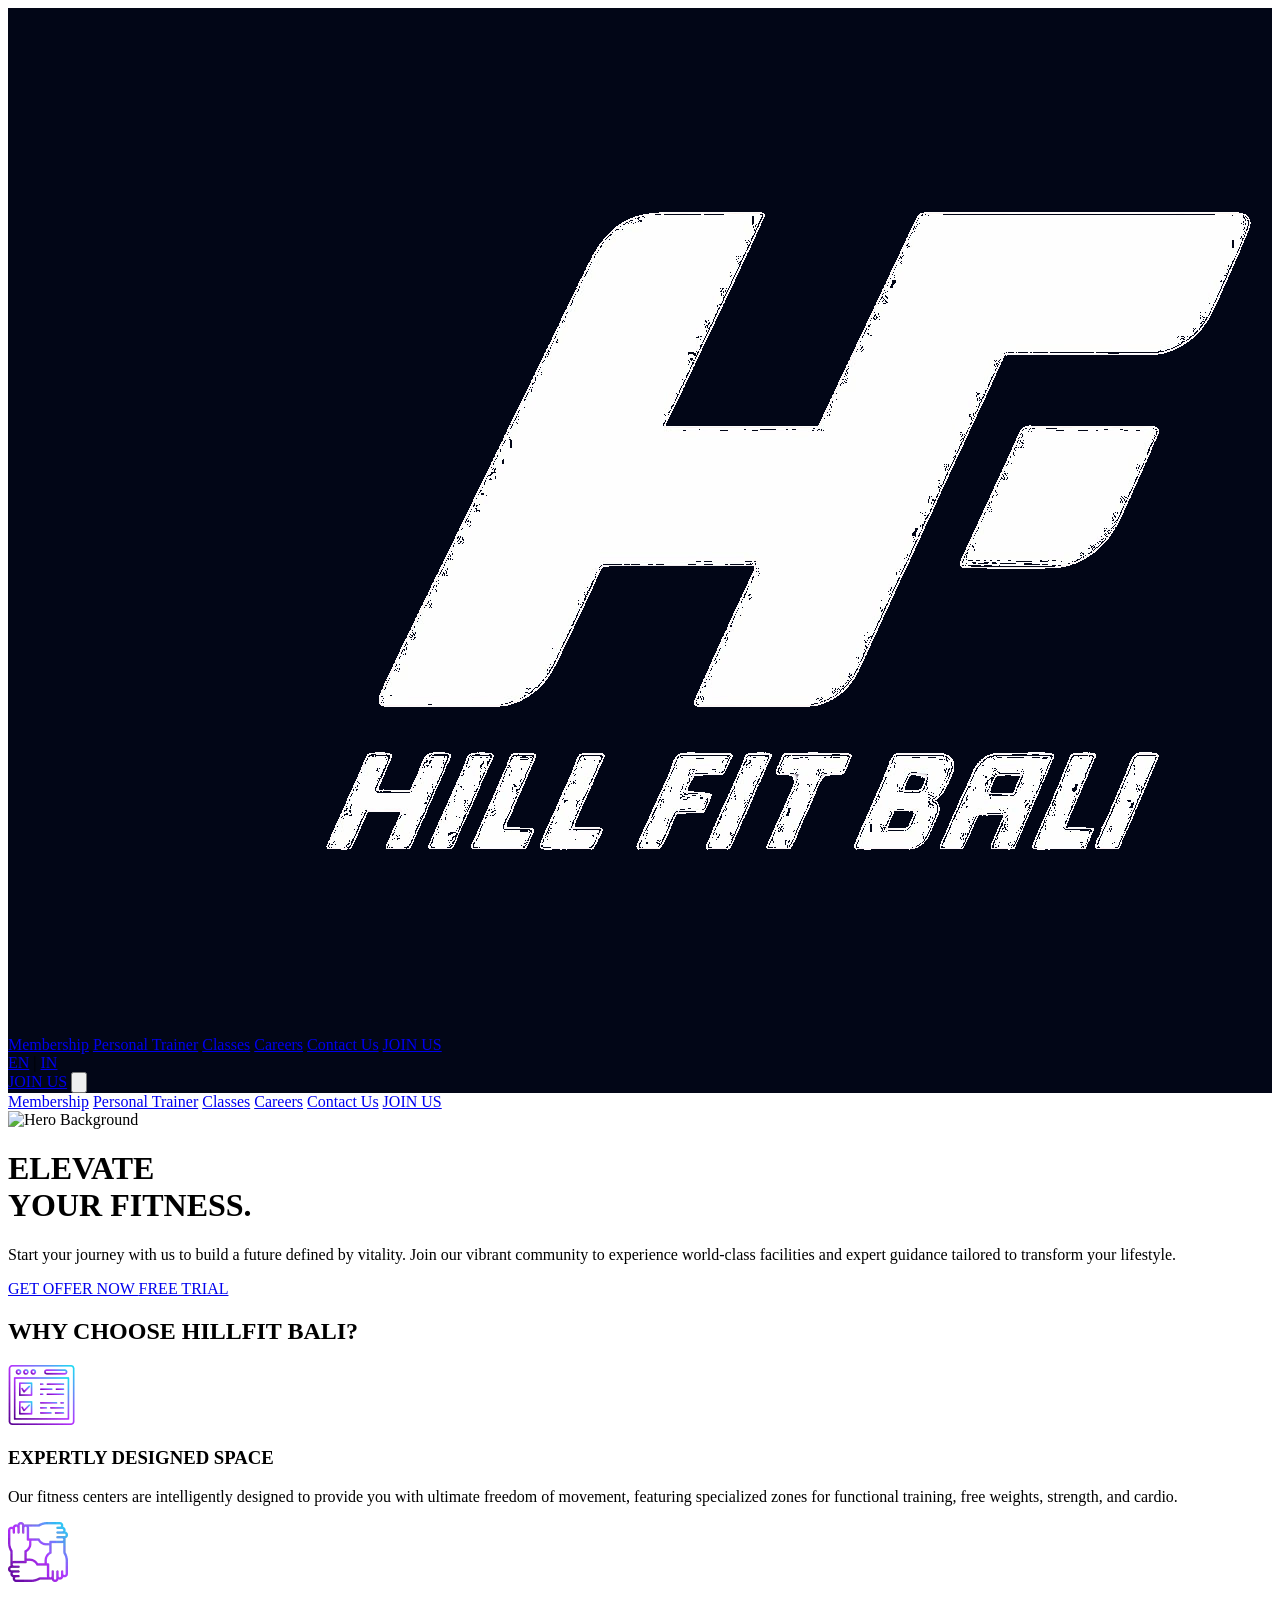
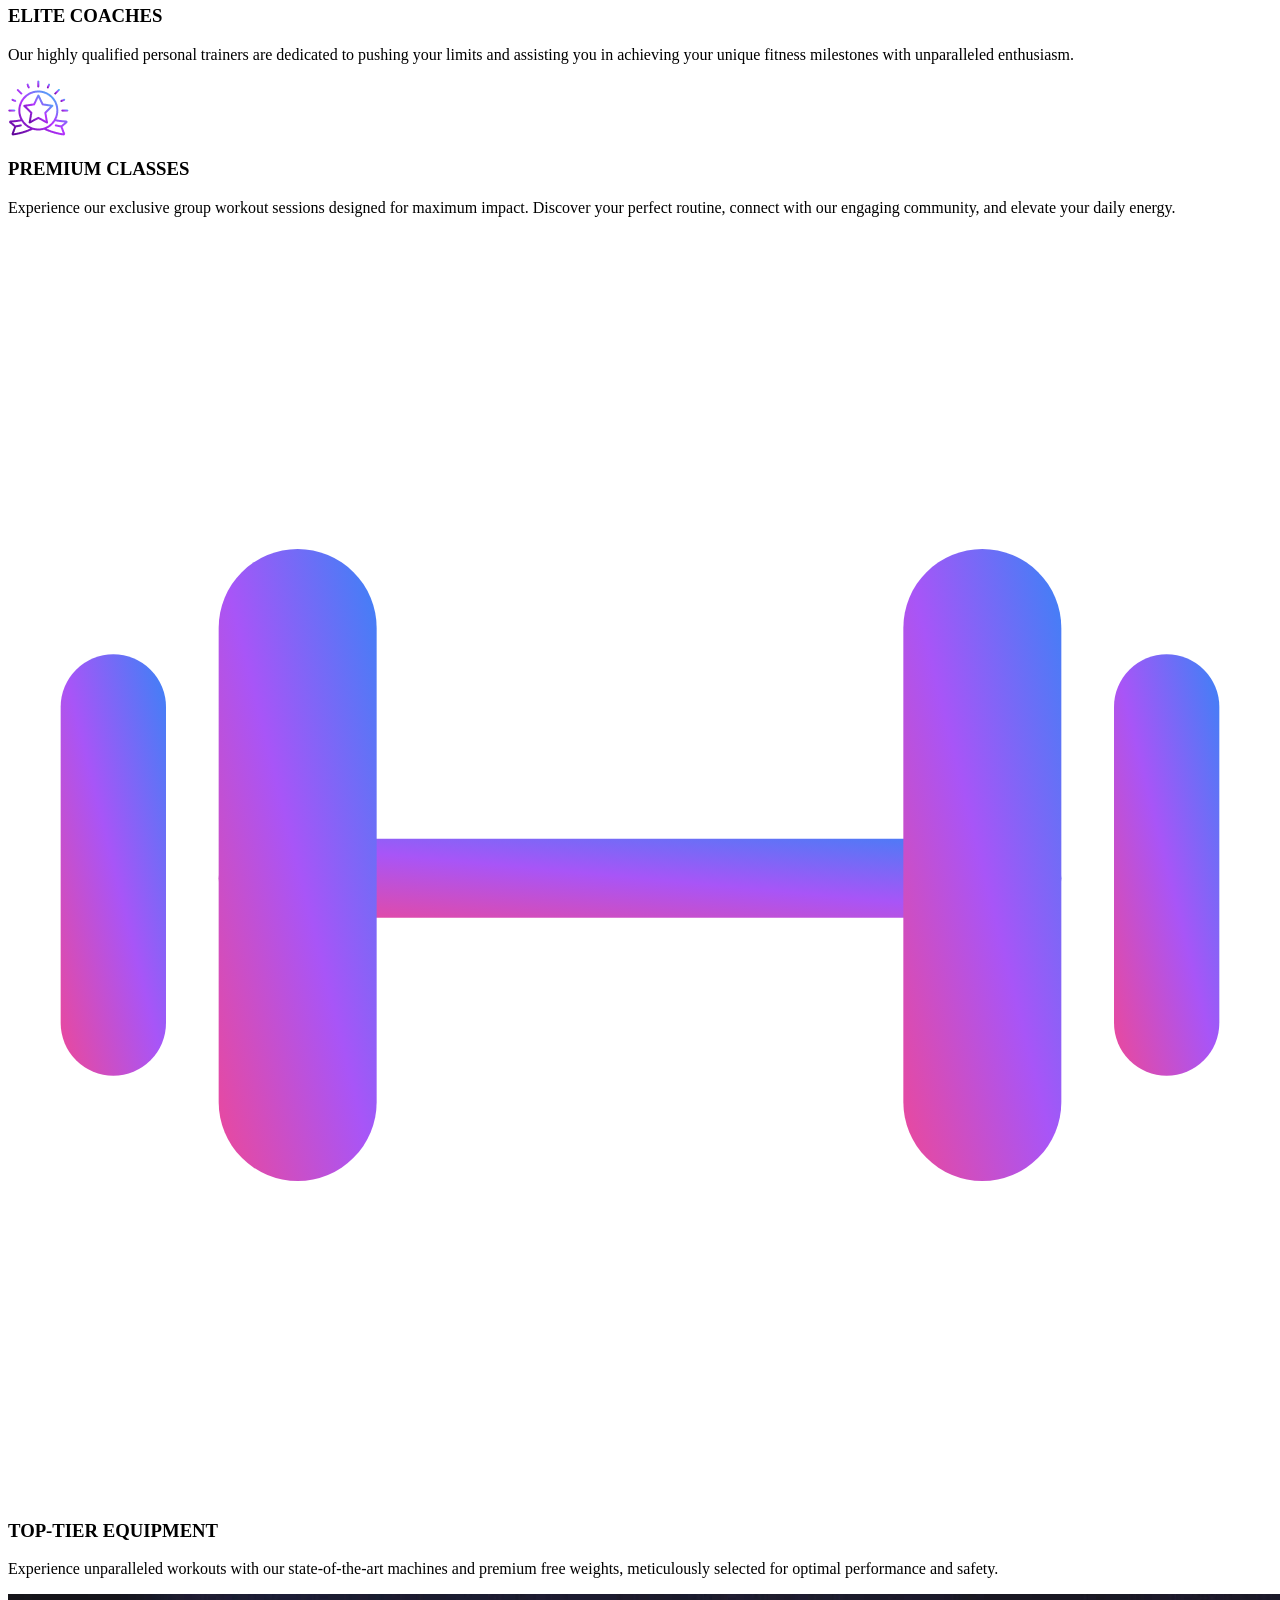
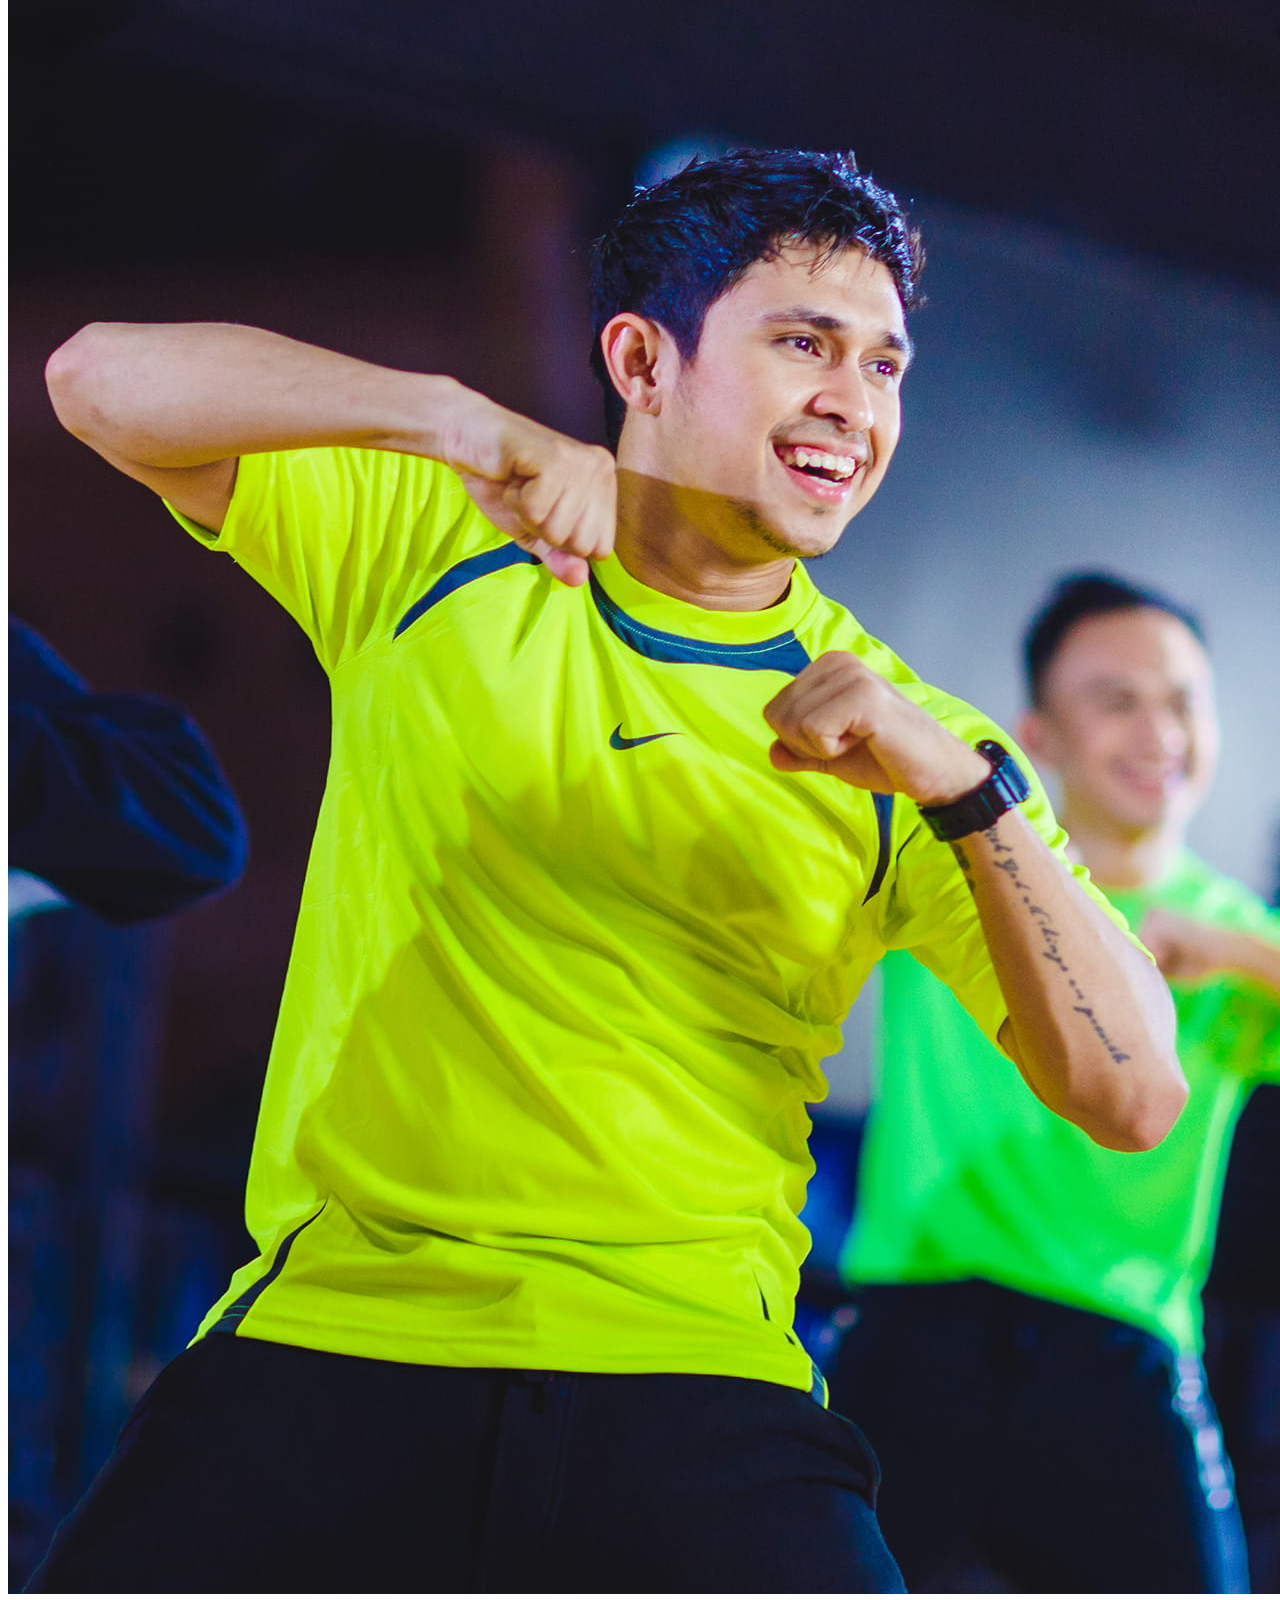
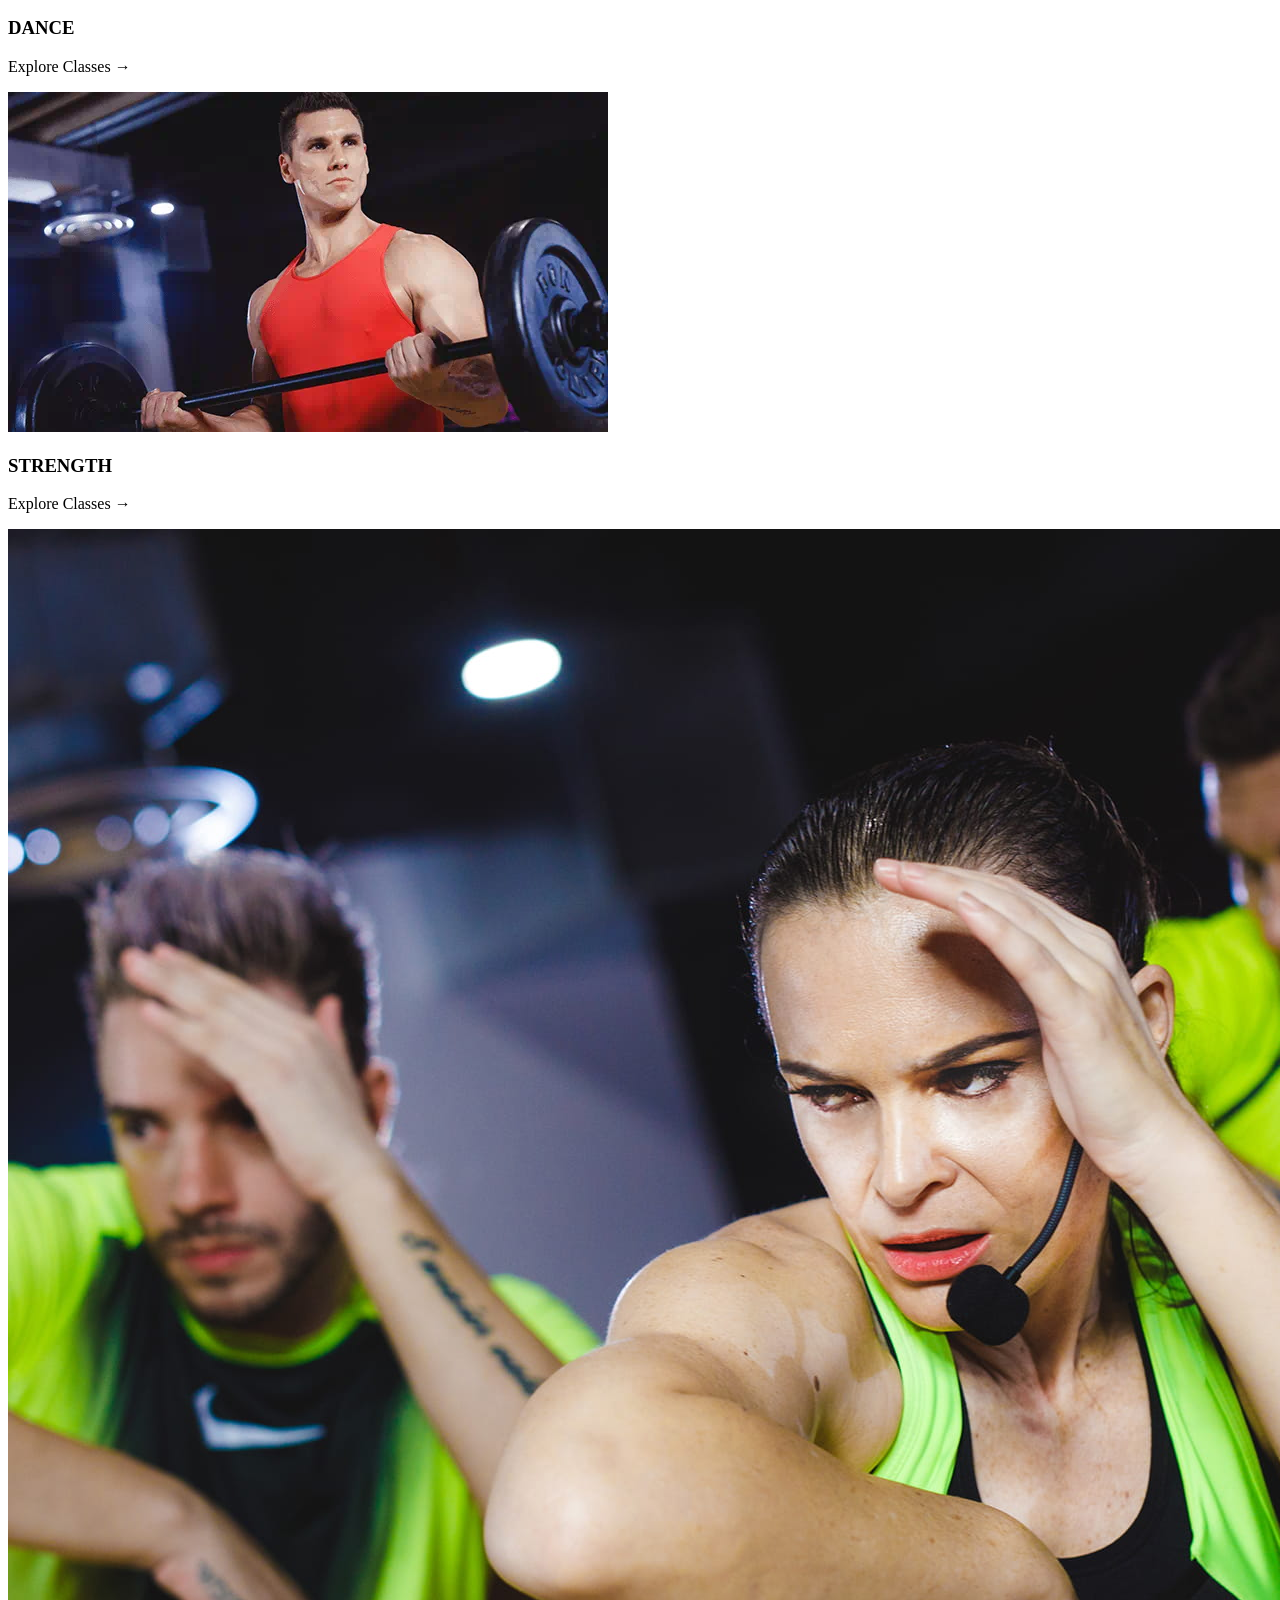
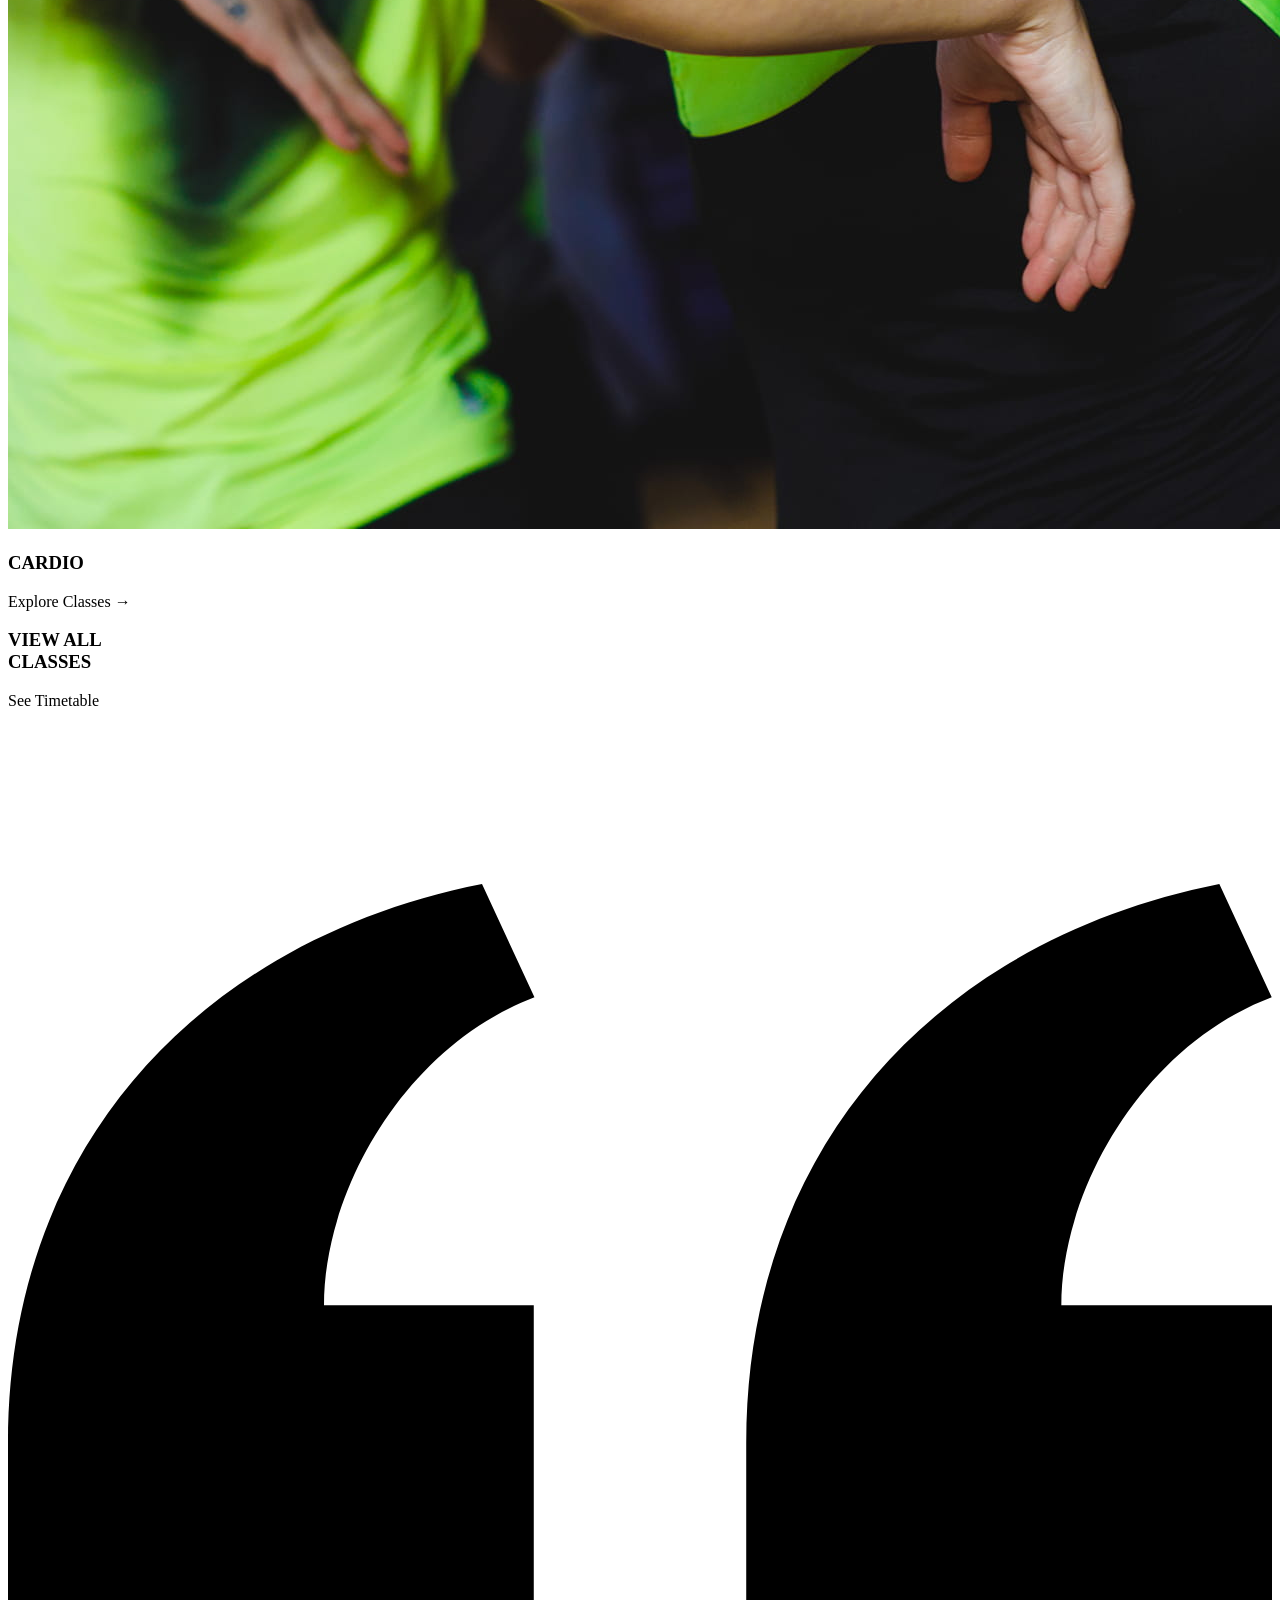
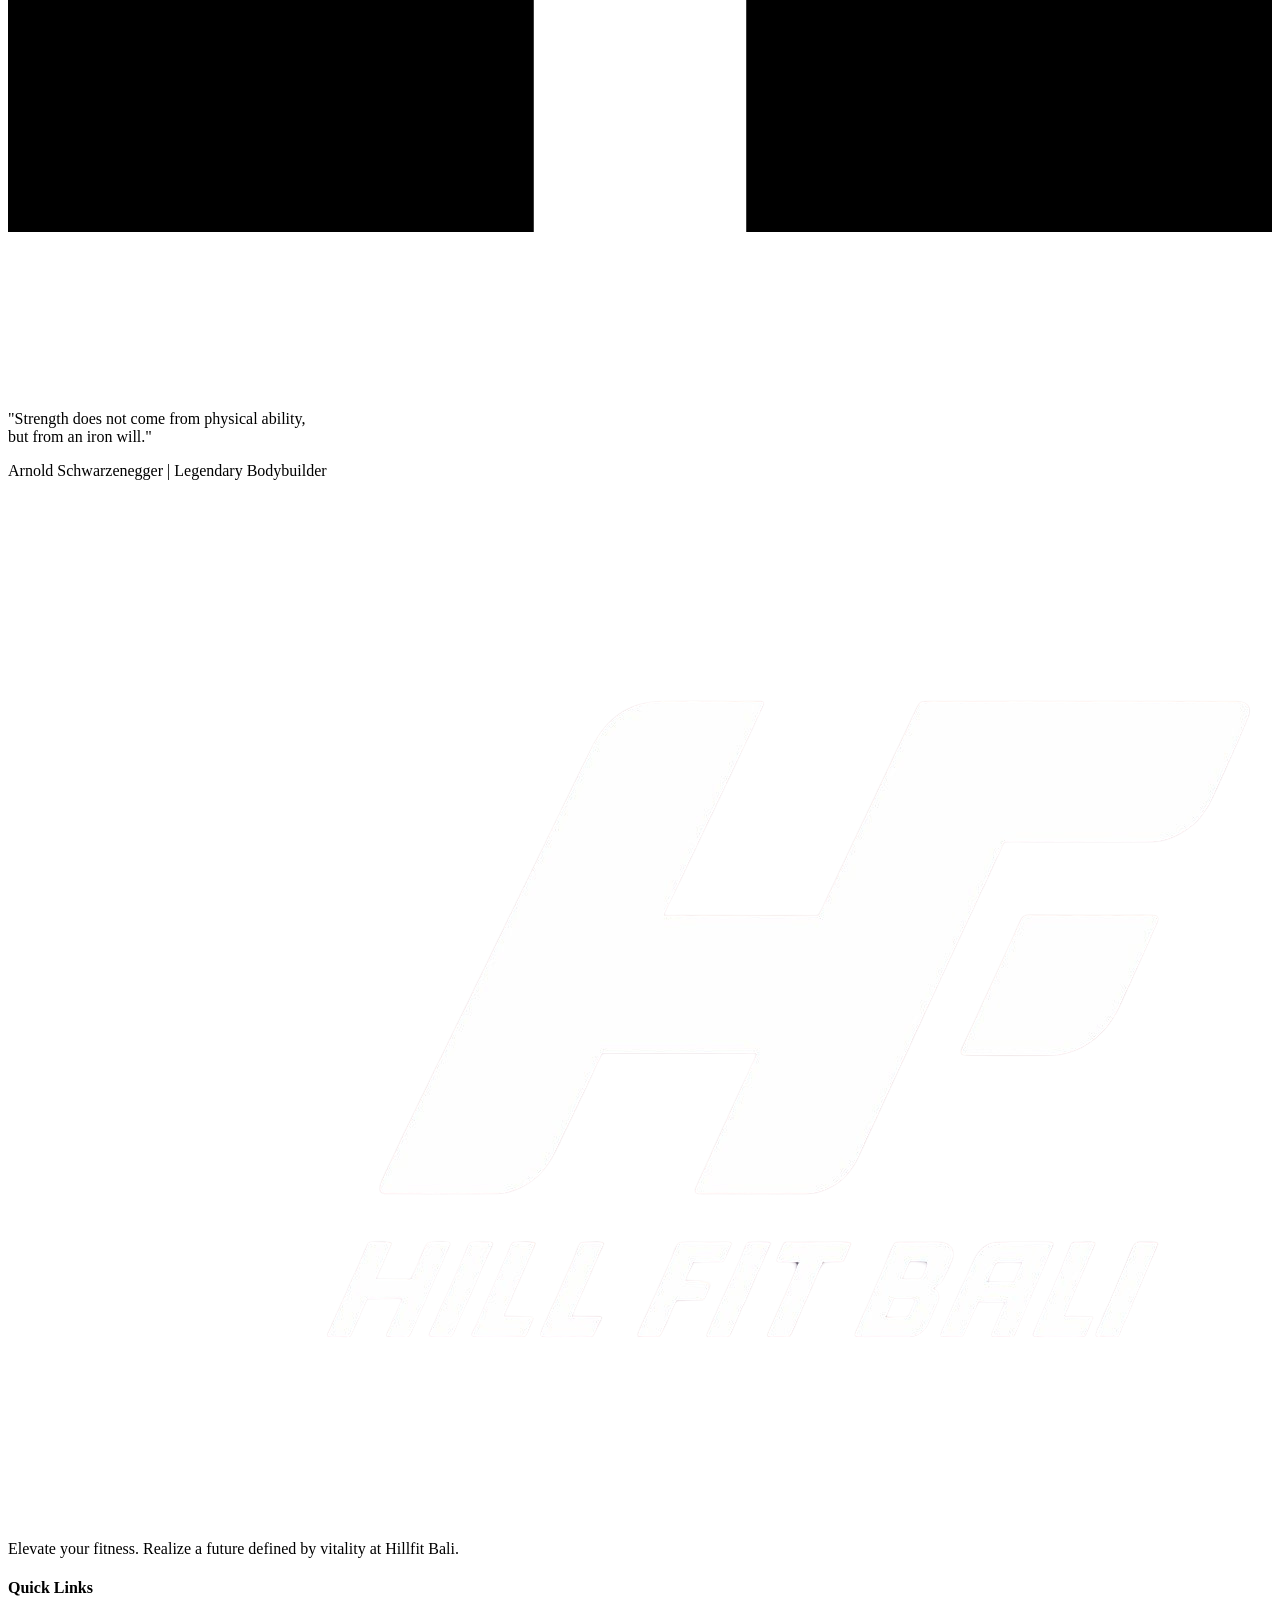
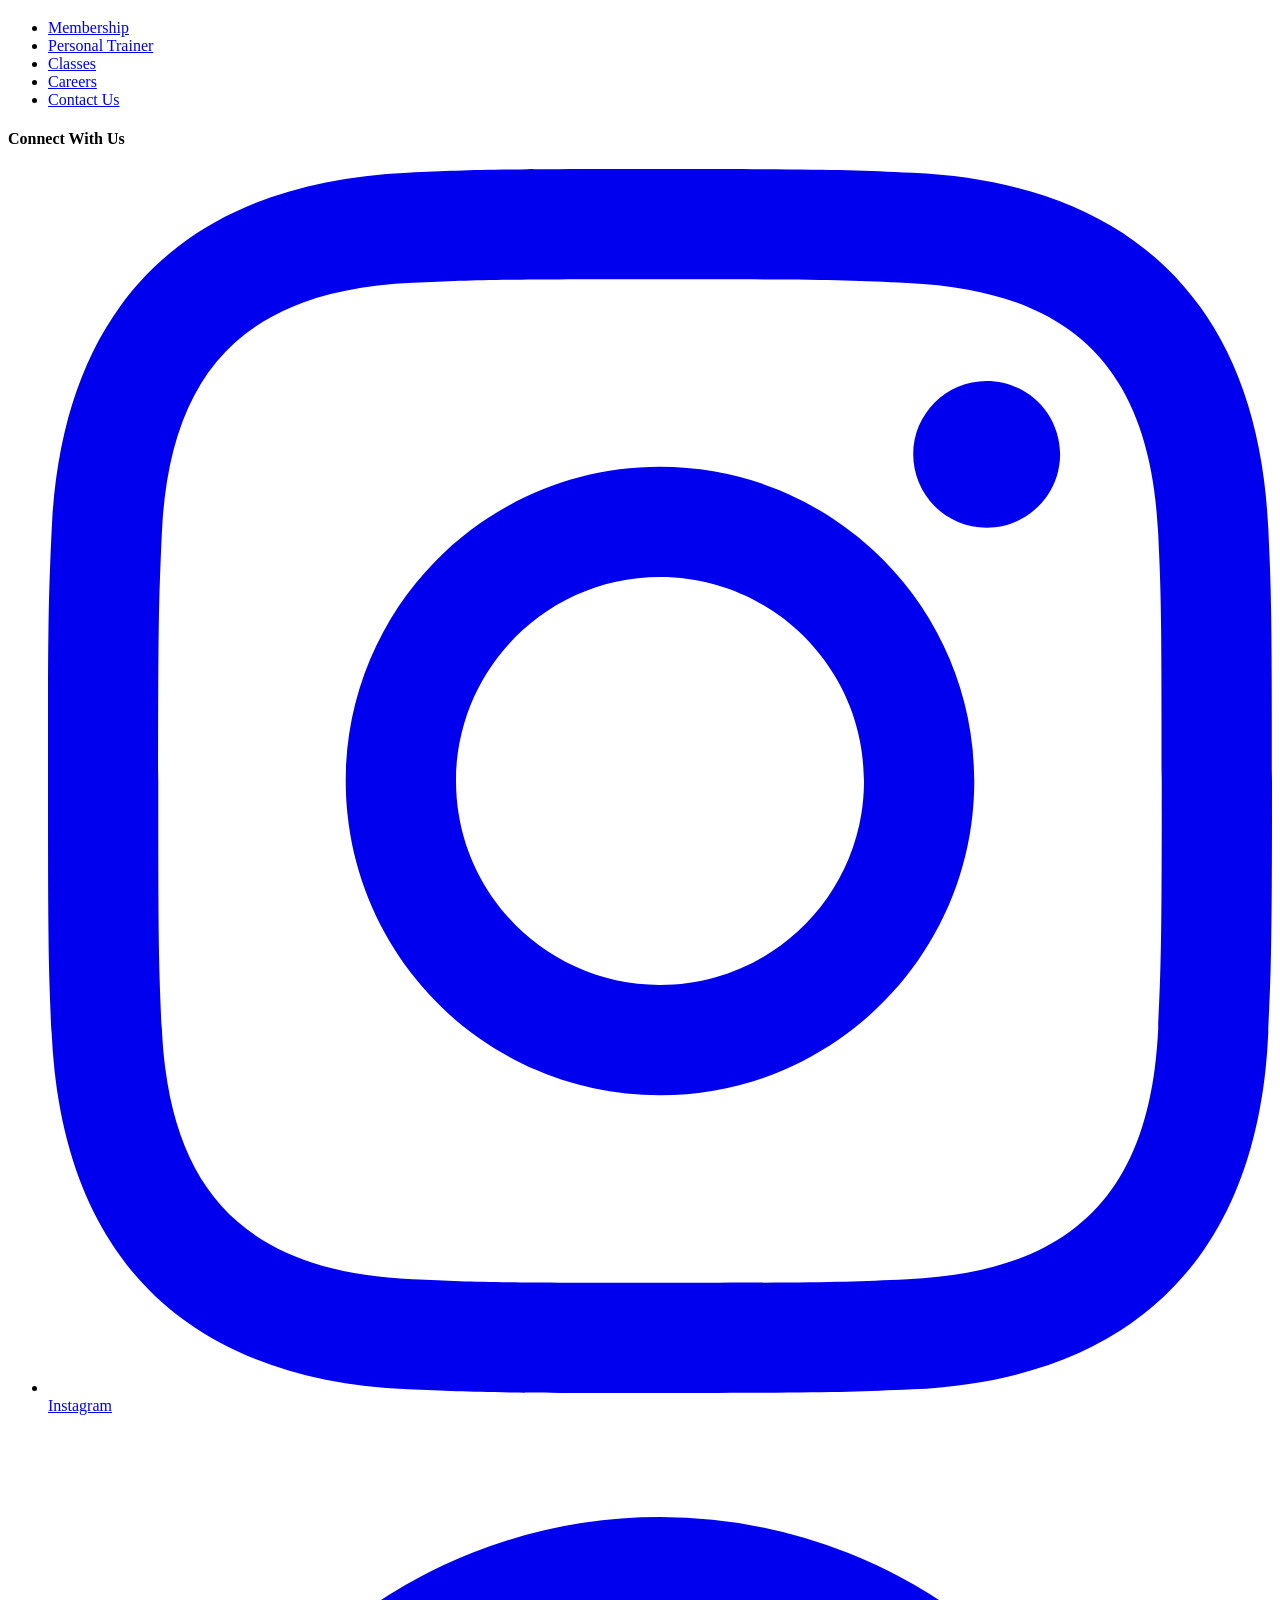
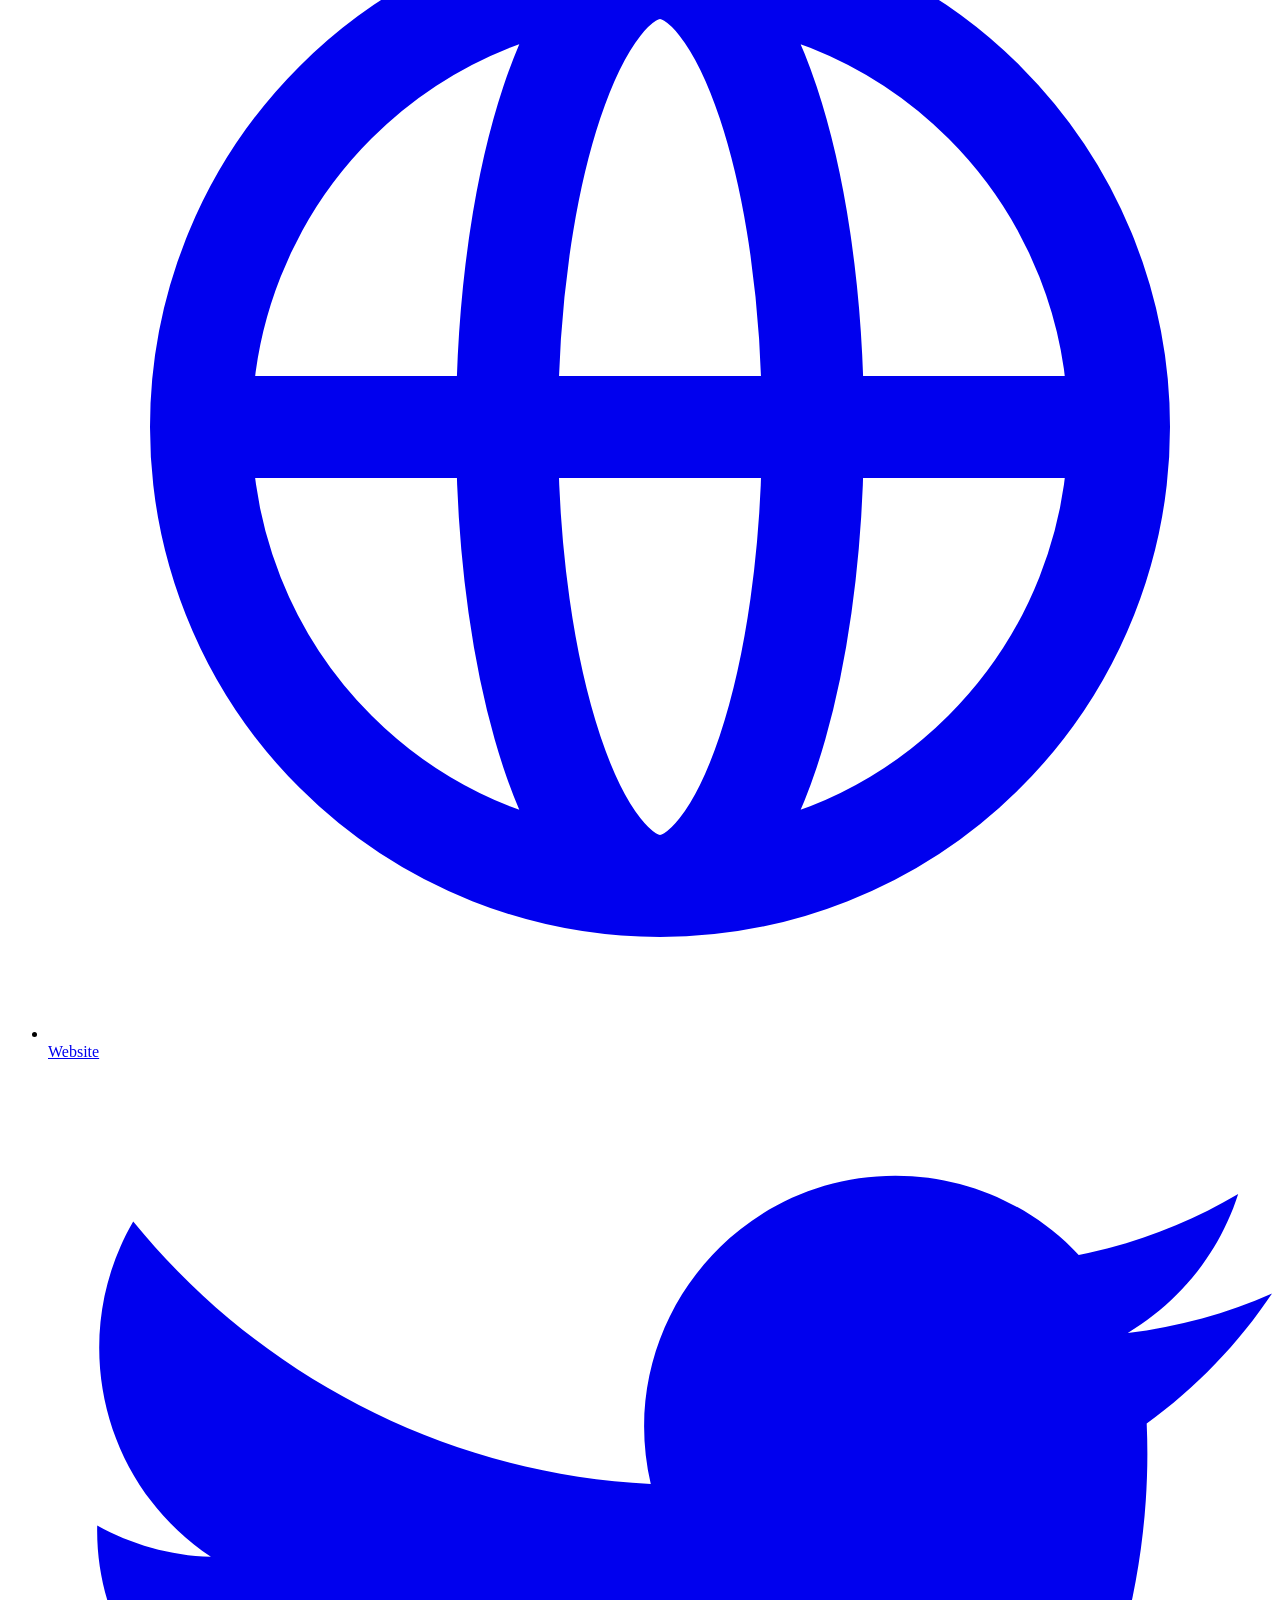
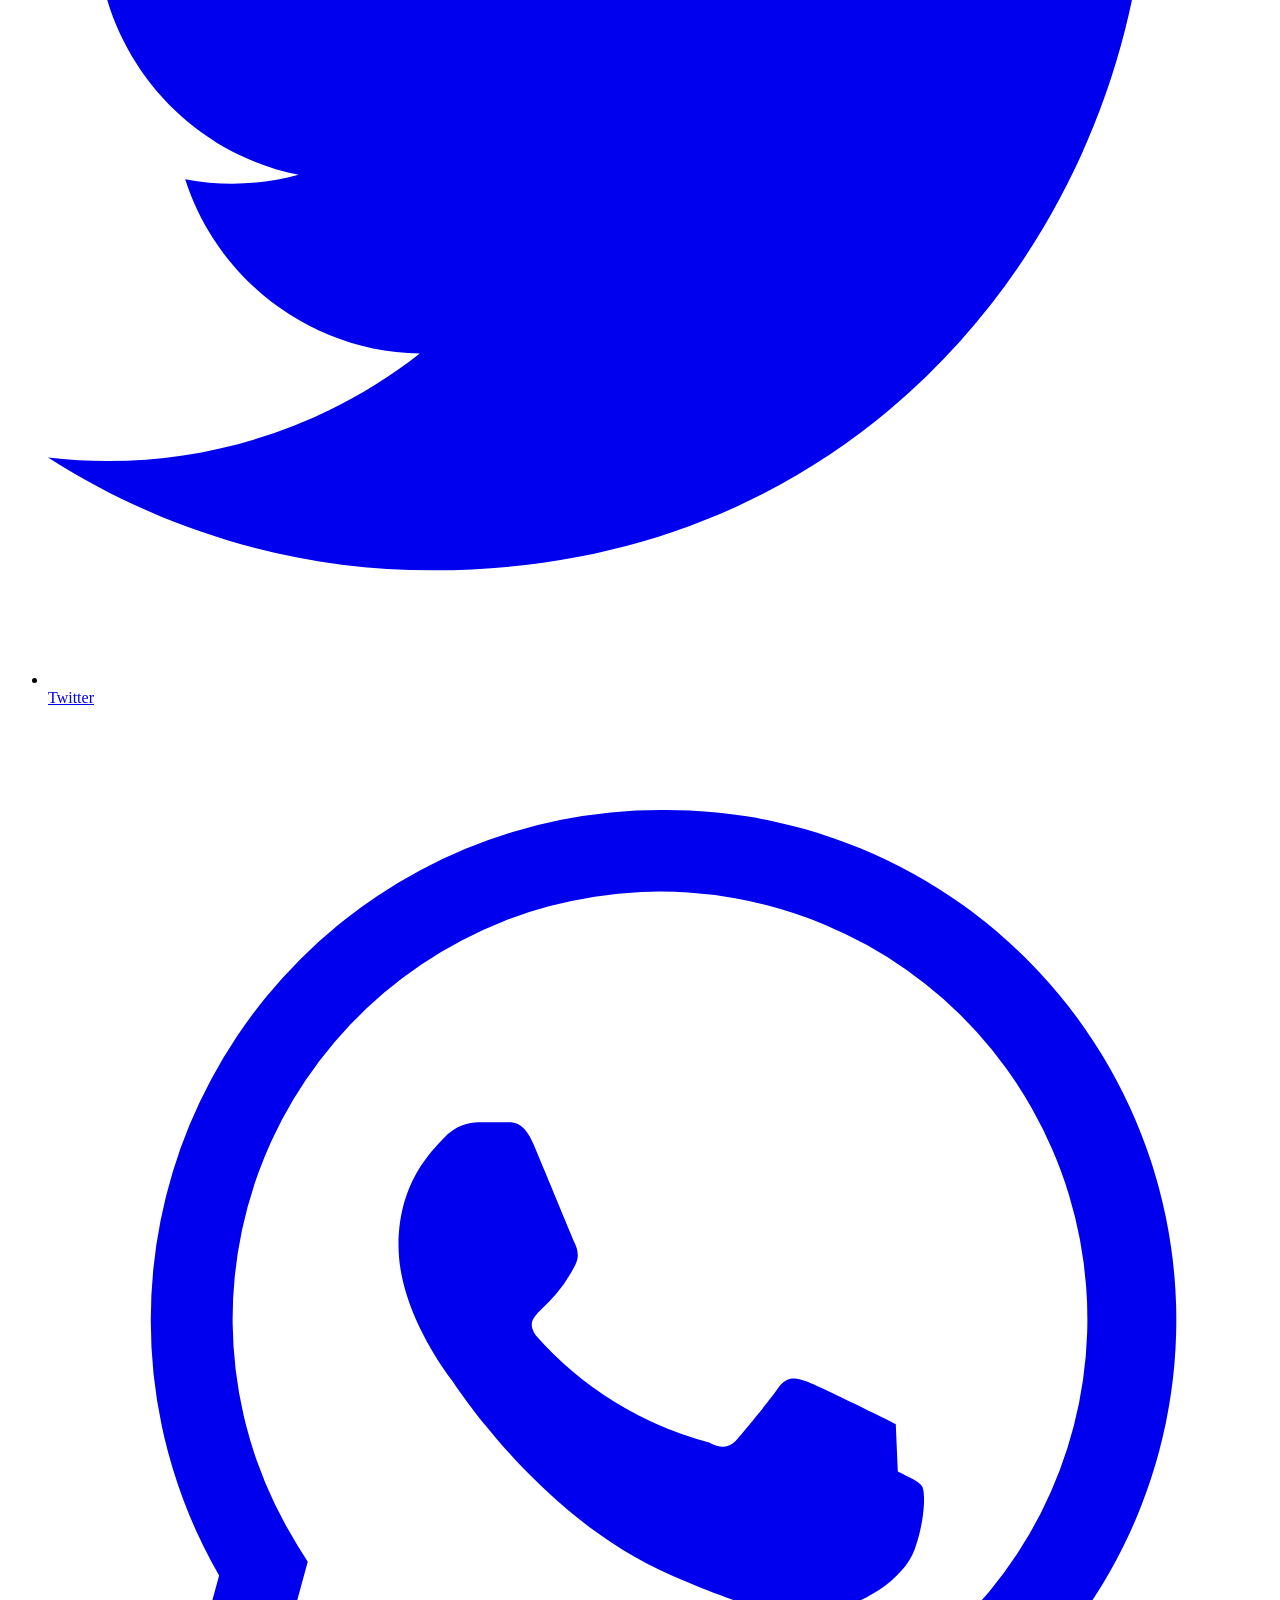
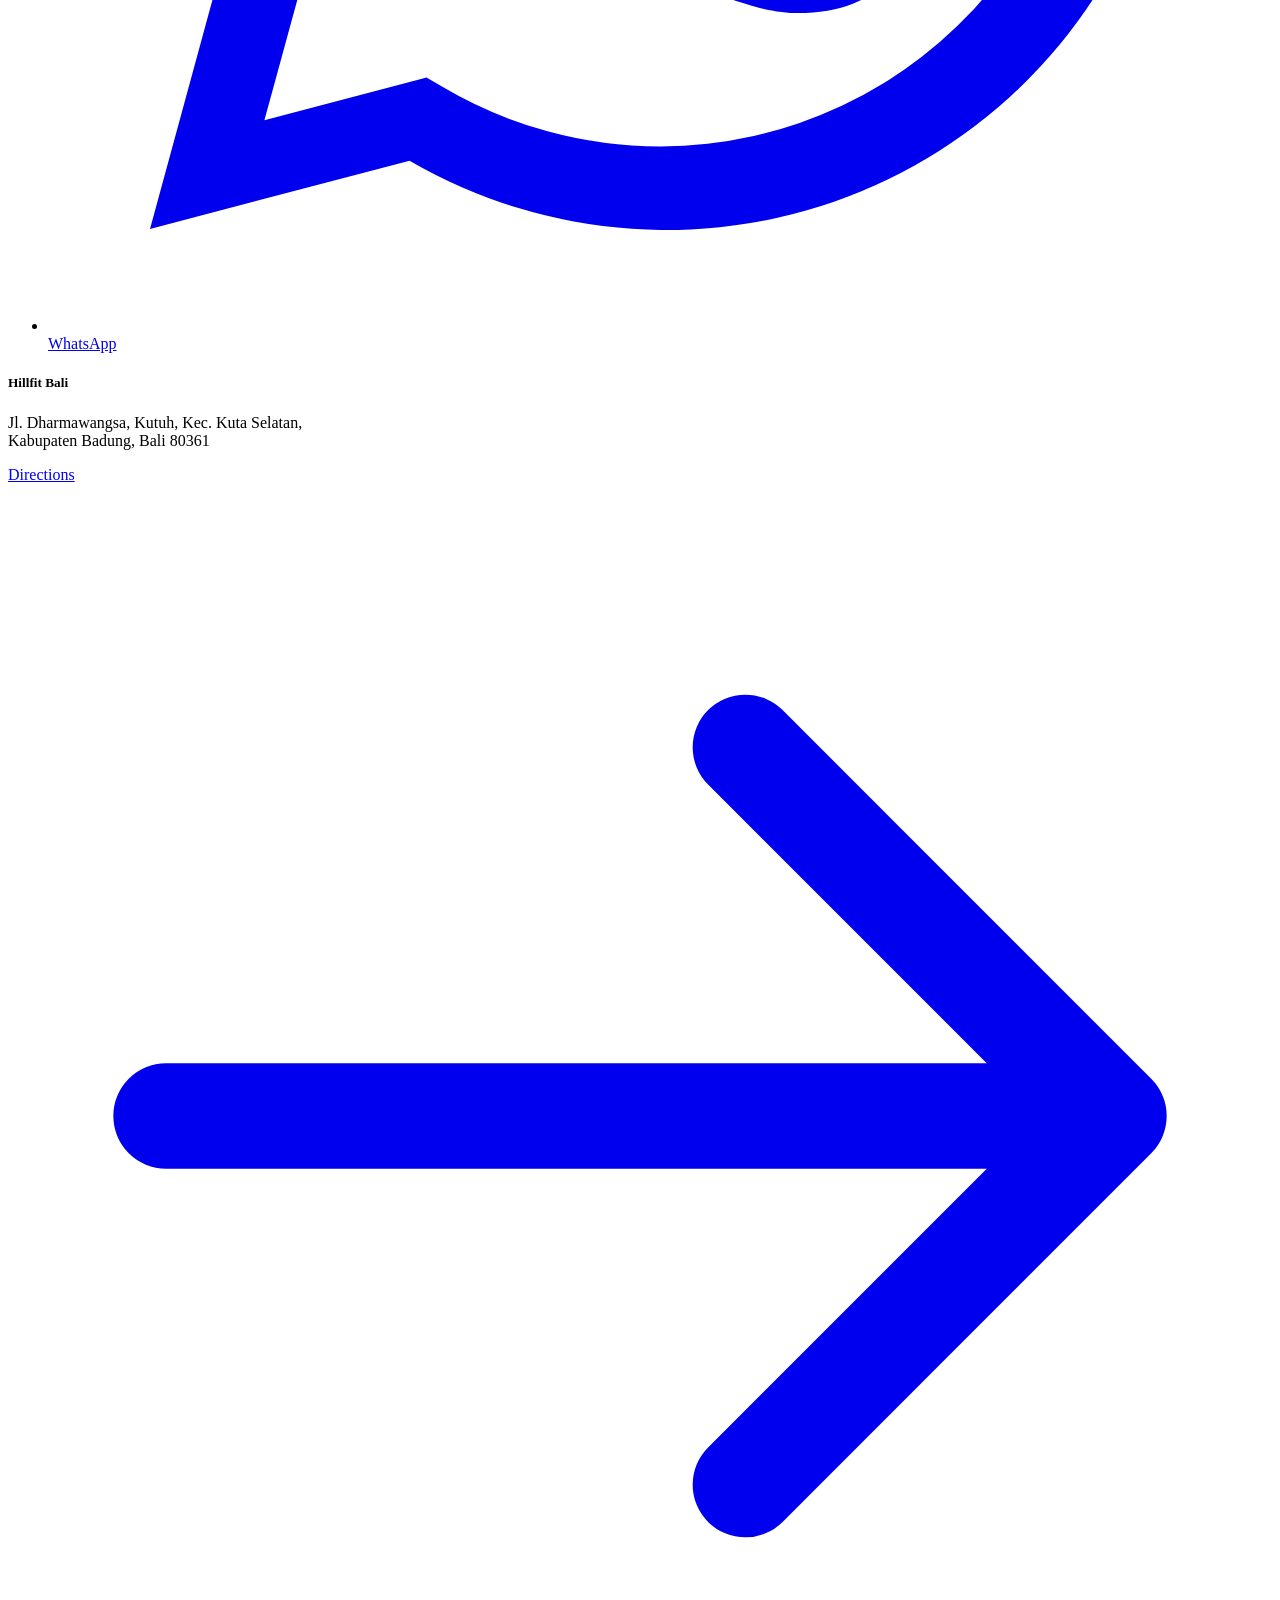
==== commit b002ba68: "Add files via upload" ====
--- a/index.html
+++ b/index.html
@@ -31,7 +31,7 @@
 <body class="bg-[#020617] text-white font-sans antialiased overflow-x-hidden">
 
     <!-- Navbar -->
-    <nav class="fixed top-0 left-0 w-full z-50 transition-all duration-300" id="navbar" style="background-color: rgba(2,6,23,0.95); backdrop-filter: blur(8px);">
+    <nav class="fixed top-0 left-0 w-full z-50 transition-all duration-300" id="navbar" style="background-color: #020617;">
         <div class="max-w-7xl mx-auto px-4 sm:px-6 lg:px-8">
             <div class="flex justify-between items-center h-20">
                 <!-- Logo -->
@@ -60,8 +60,9 @@
                 </div>
 
                 <!-- Mobile menu button -->
-                <div class="md:hidden flex items-center">
-                    <button class="text-white hover:text-cf-accent p-2" id="mobile-menu-btn">
+                <div class="md:hidden flex items-center space-x-3">
+                    <a href="membership.html" class="bg-cf-accent text-black px-4 py-1.5 rounded-full font-bold text-xs uppercase tracking-wider shadow-[0_0_10px_rgba(59,130,246,0.6)]">JOIN US</a>
+                    <button class="text-white hover:text-cf-accent p-1" id="mobile-menu-btn">
                         <svg class="h-8 w-8" fill="none" viewBox="0 0 24 24" stroke="currentColor">
                             <path stroke-linecap="round" stroke-linejoin="round" stroke-width="2" d="M4 6h16M4 12h16M4 18h16"/>
                         </svg>
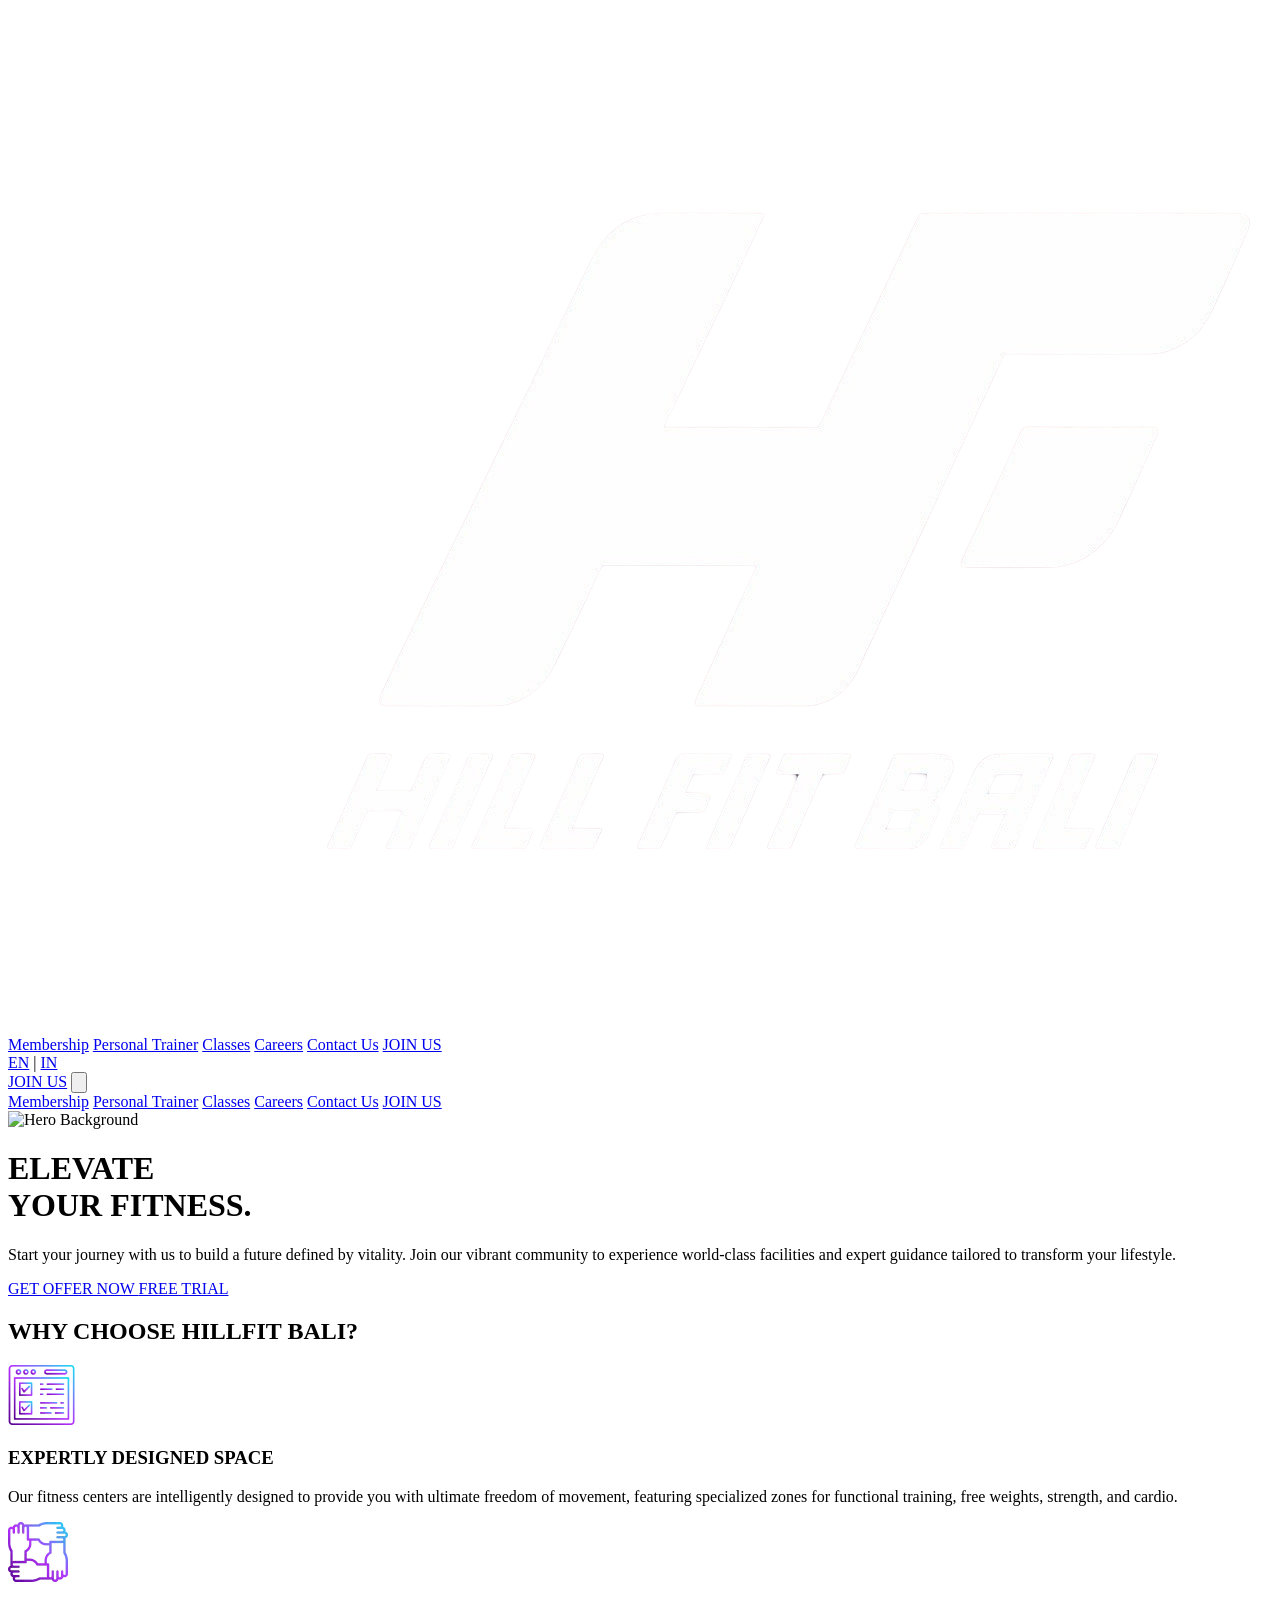
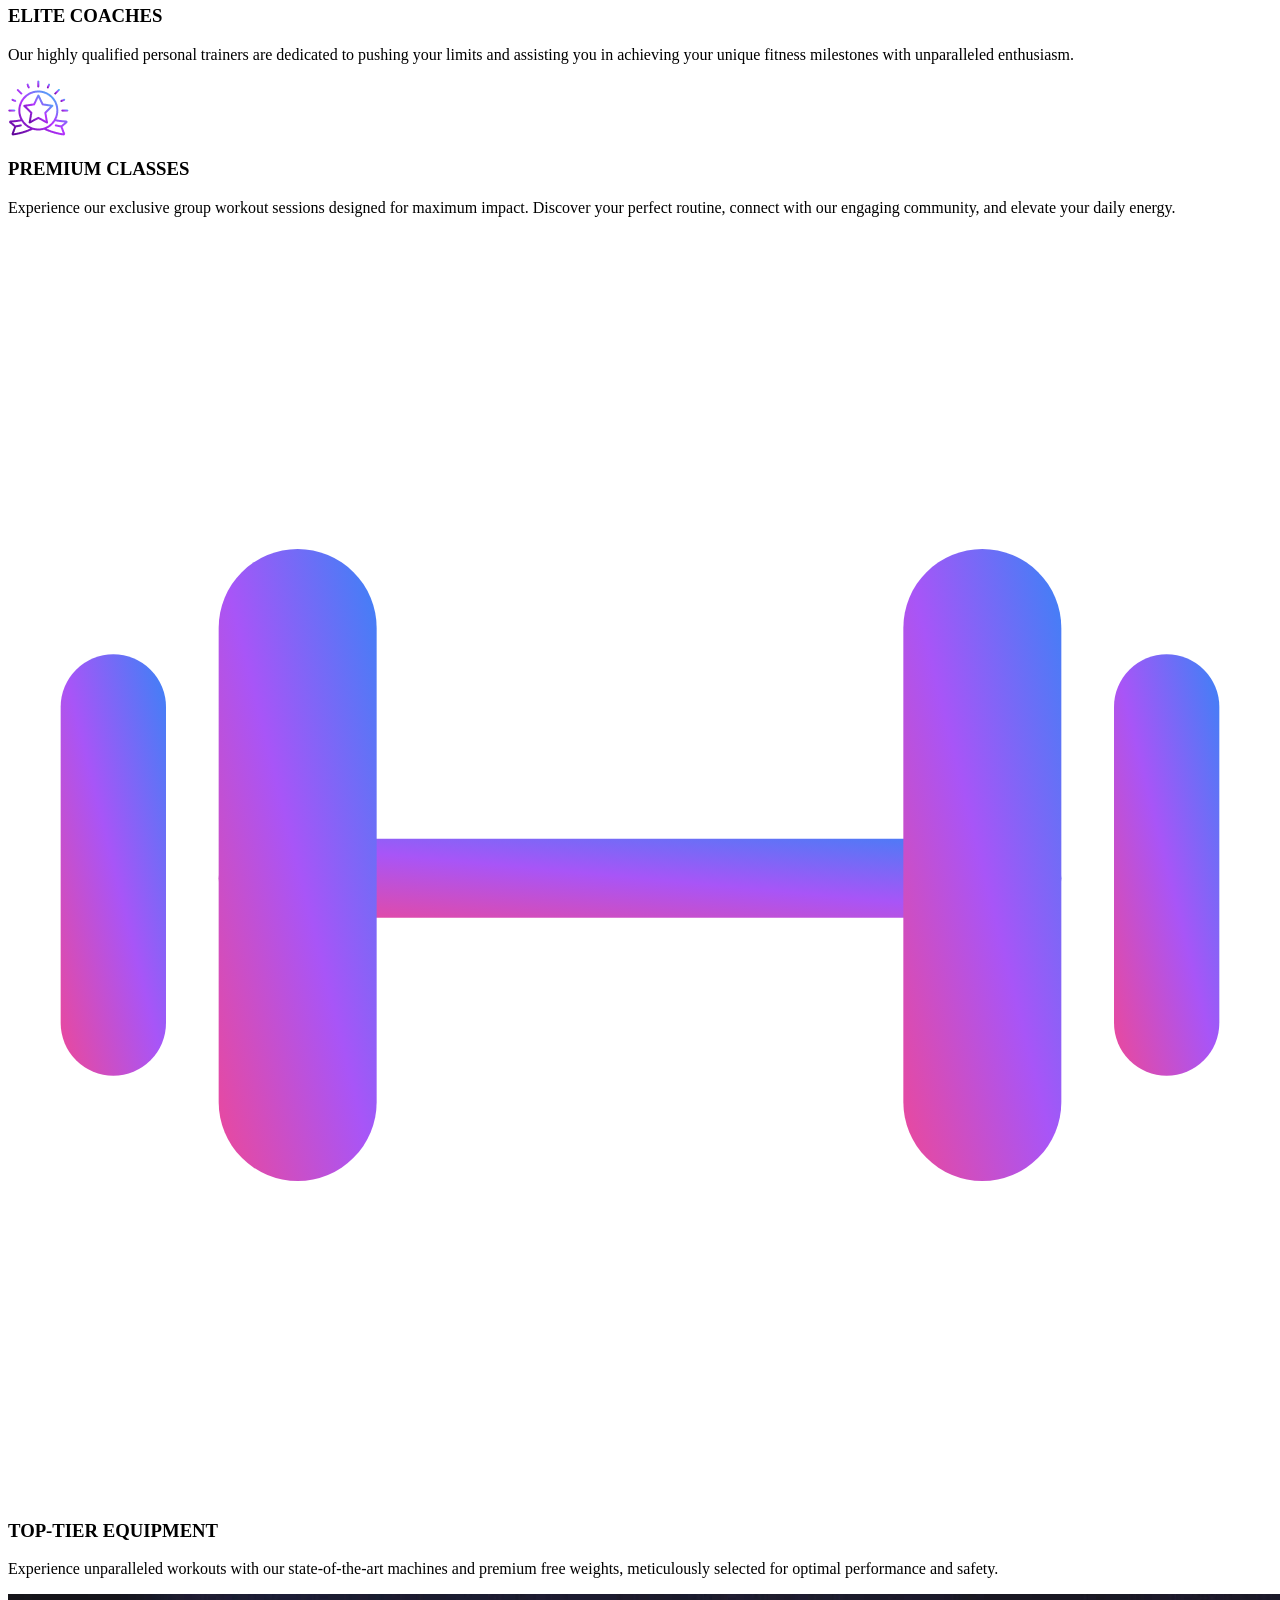
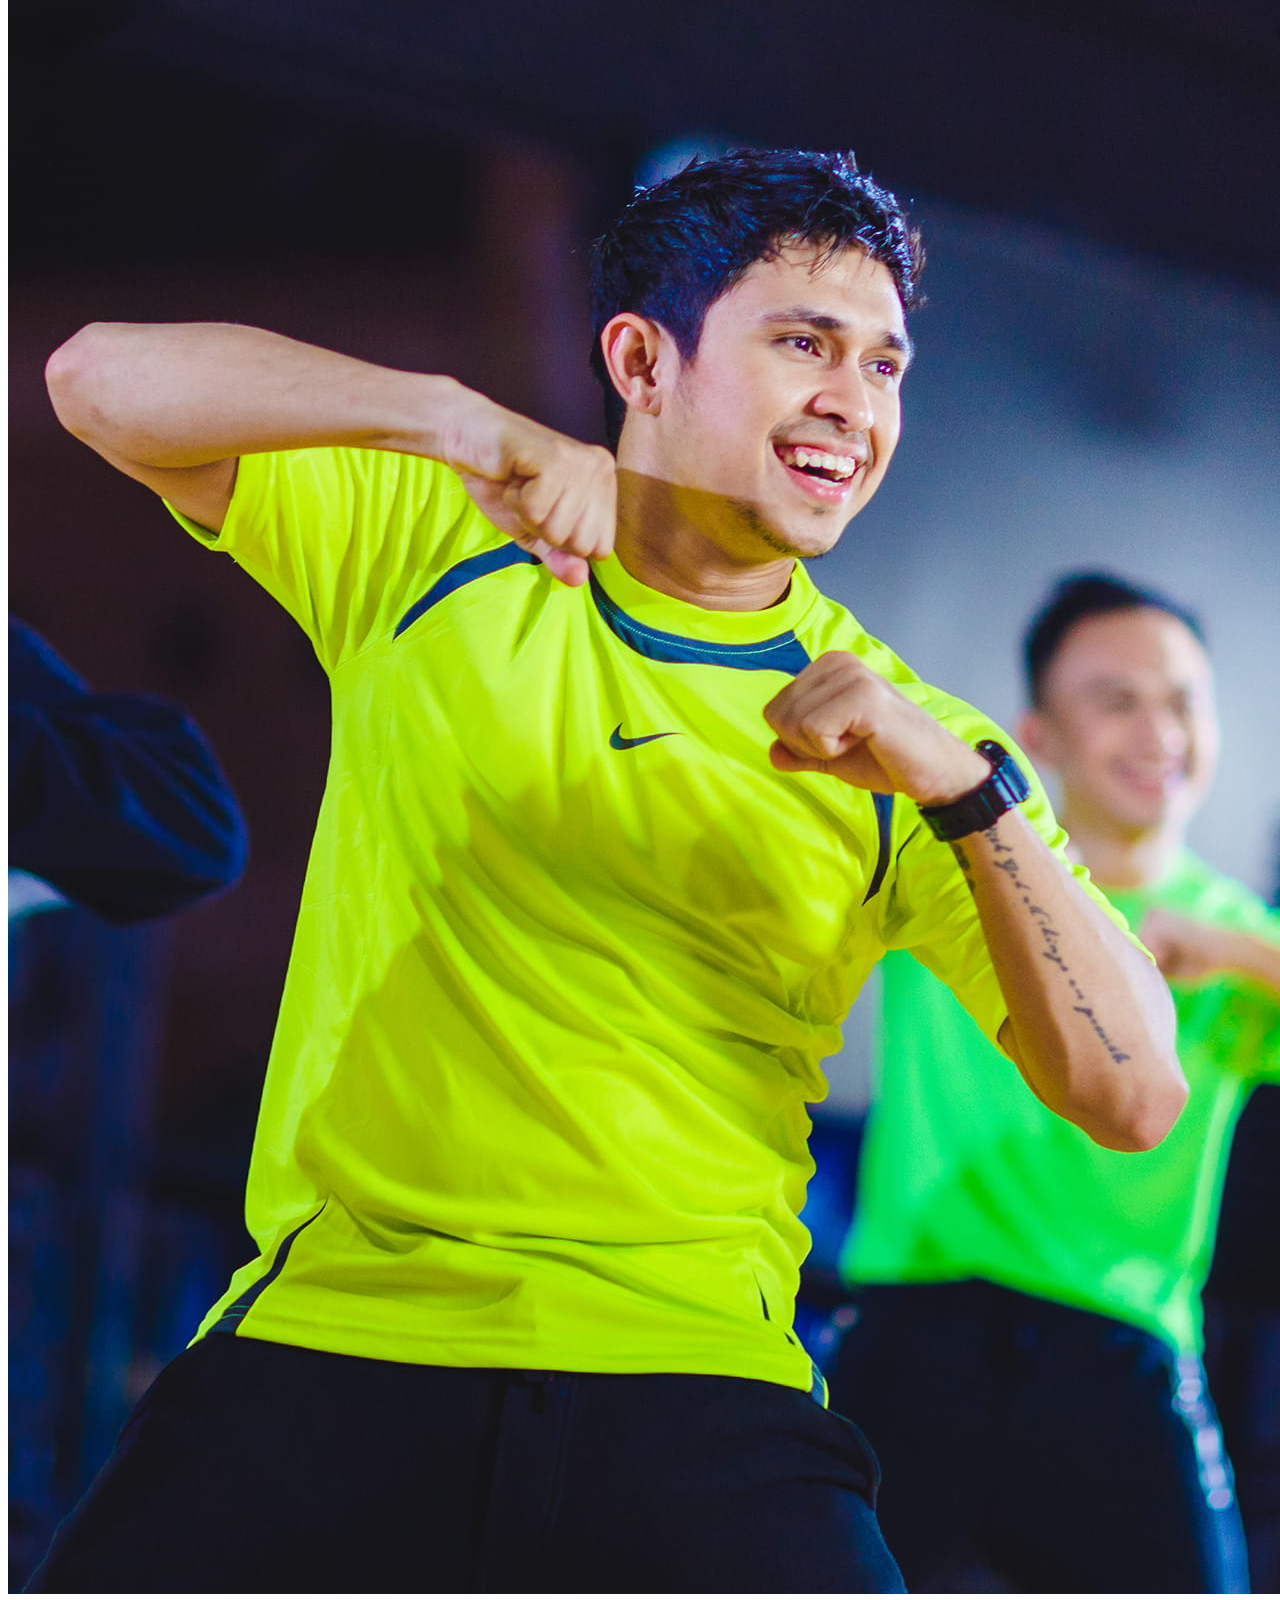
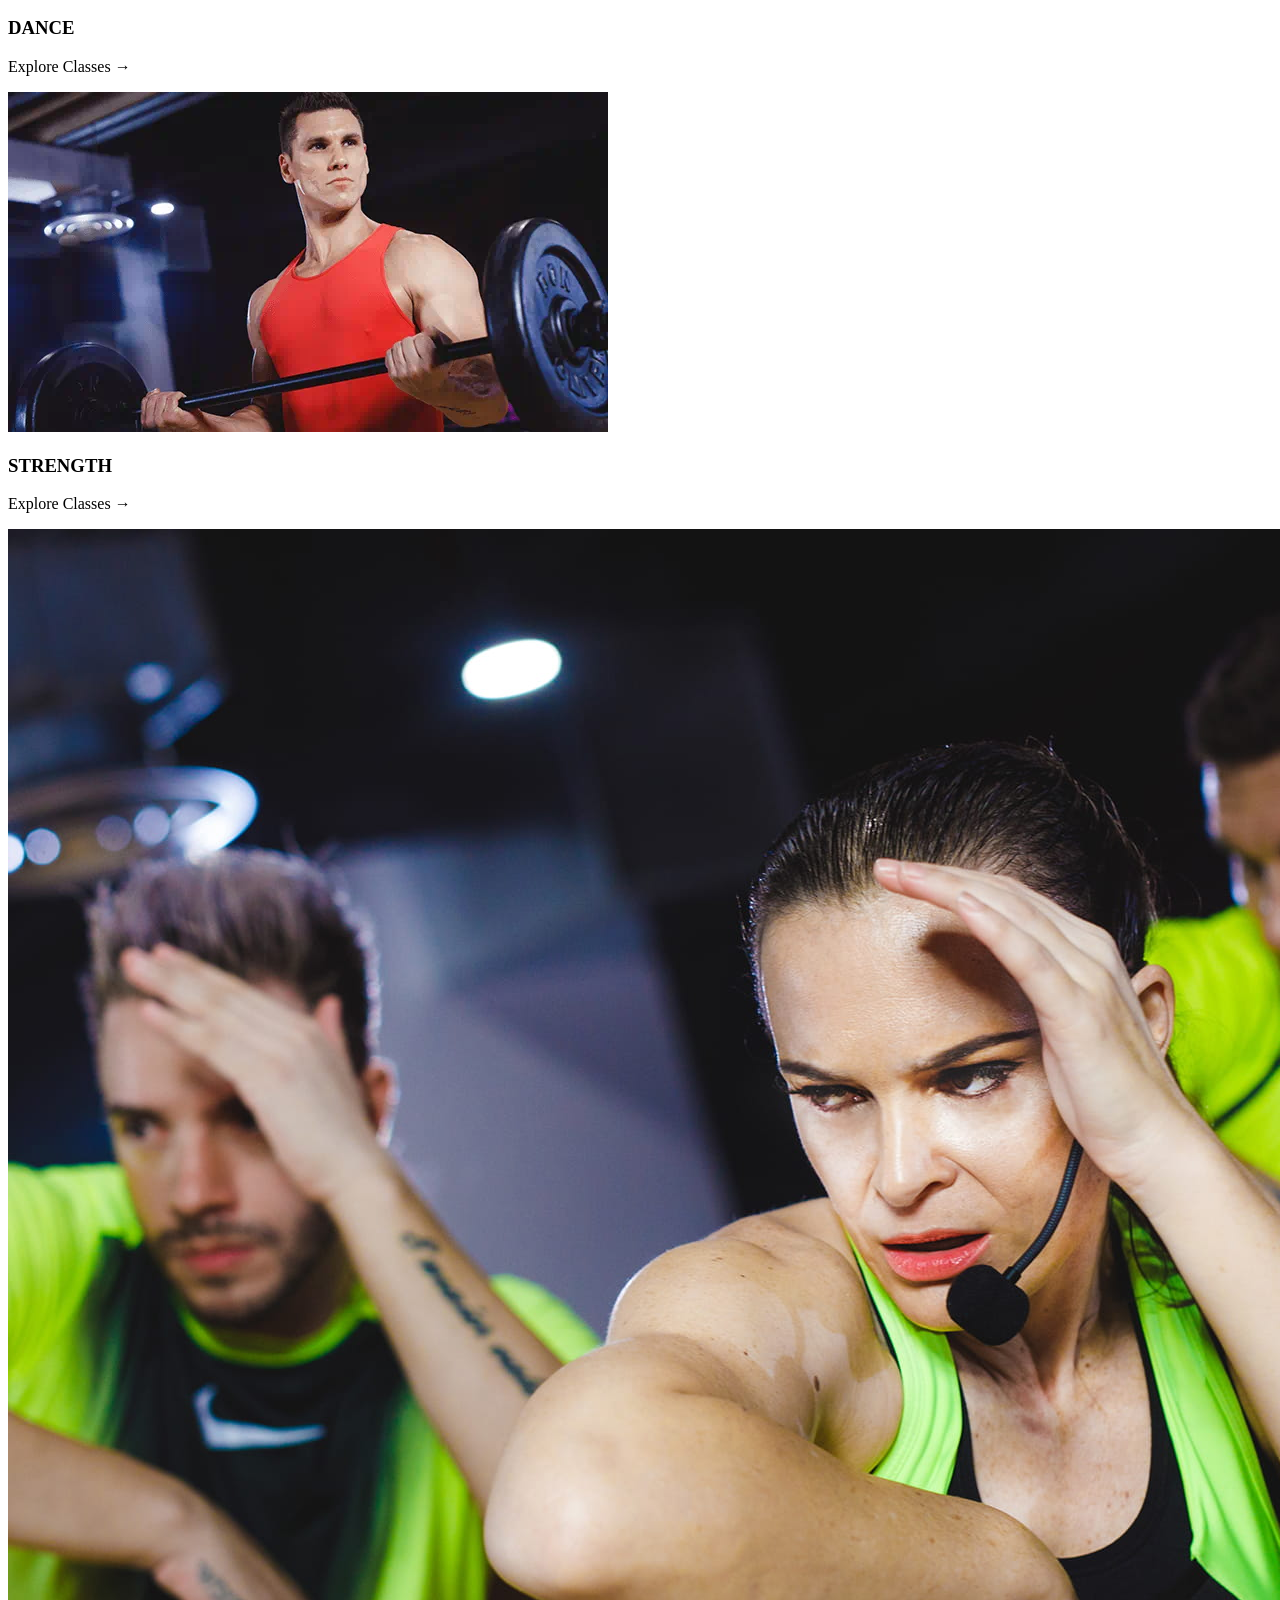
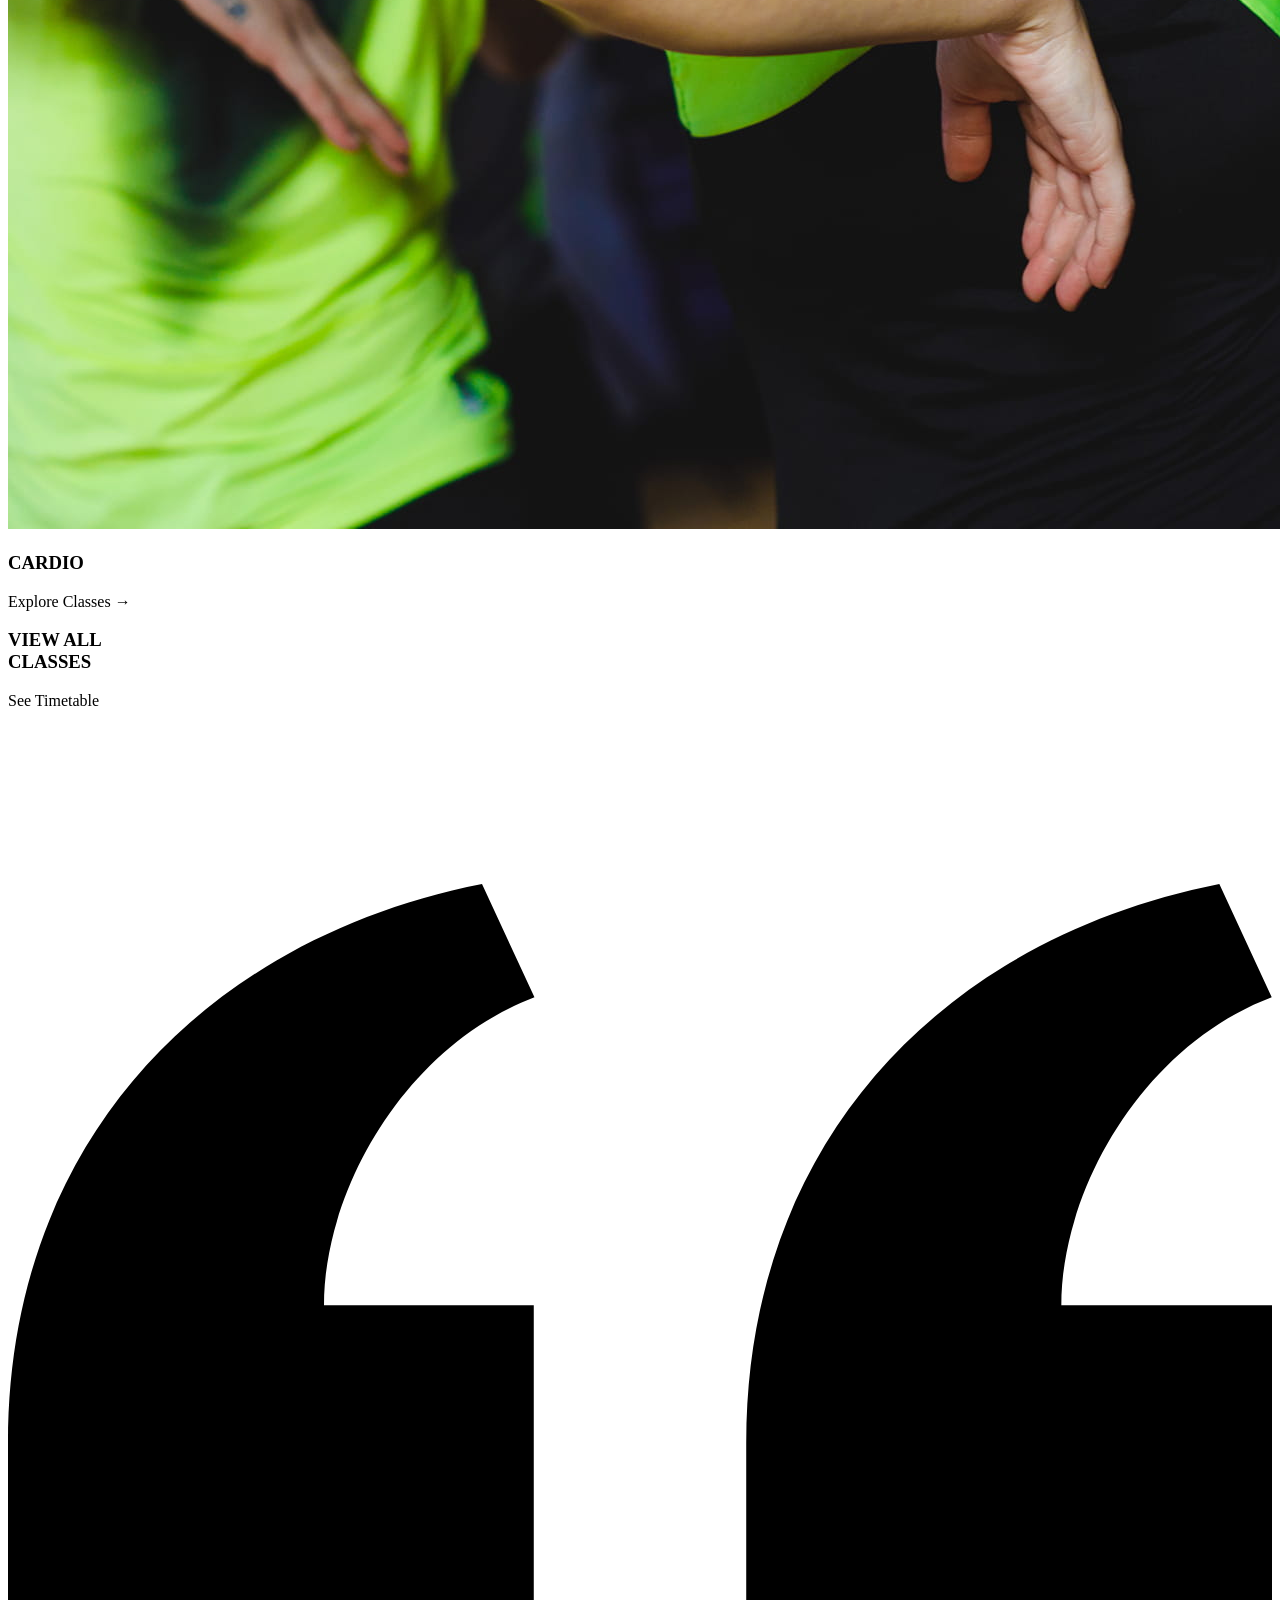
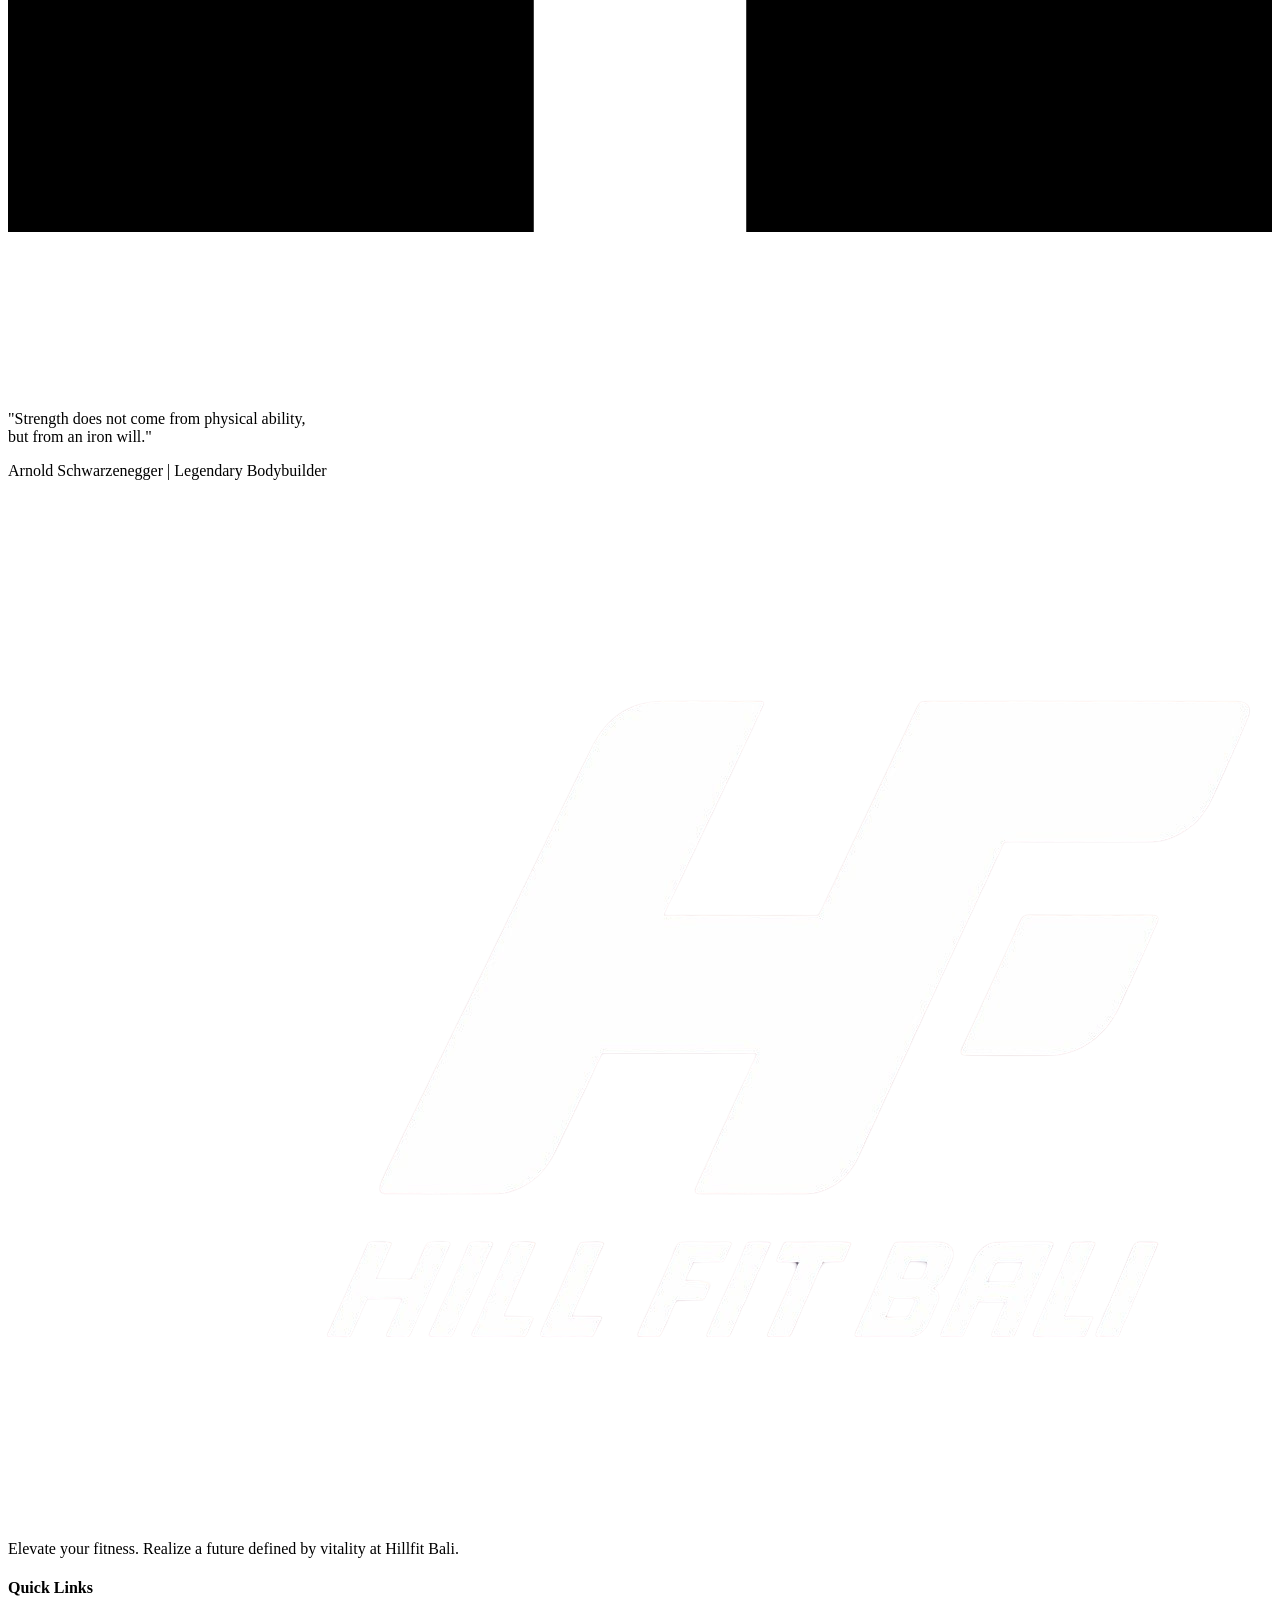
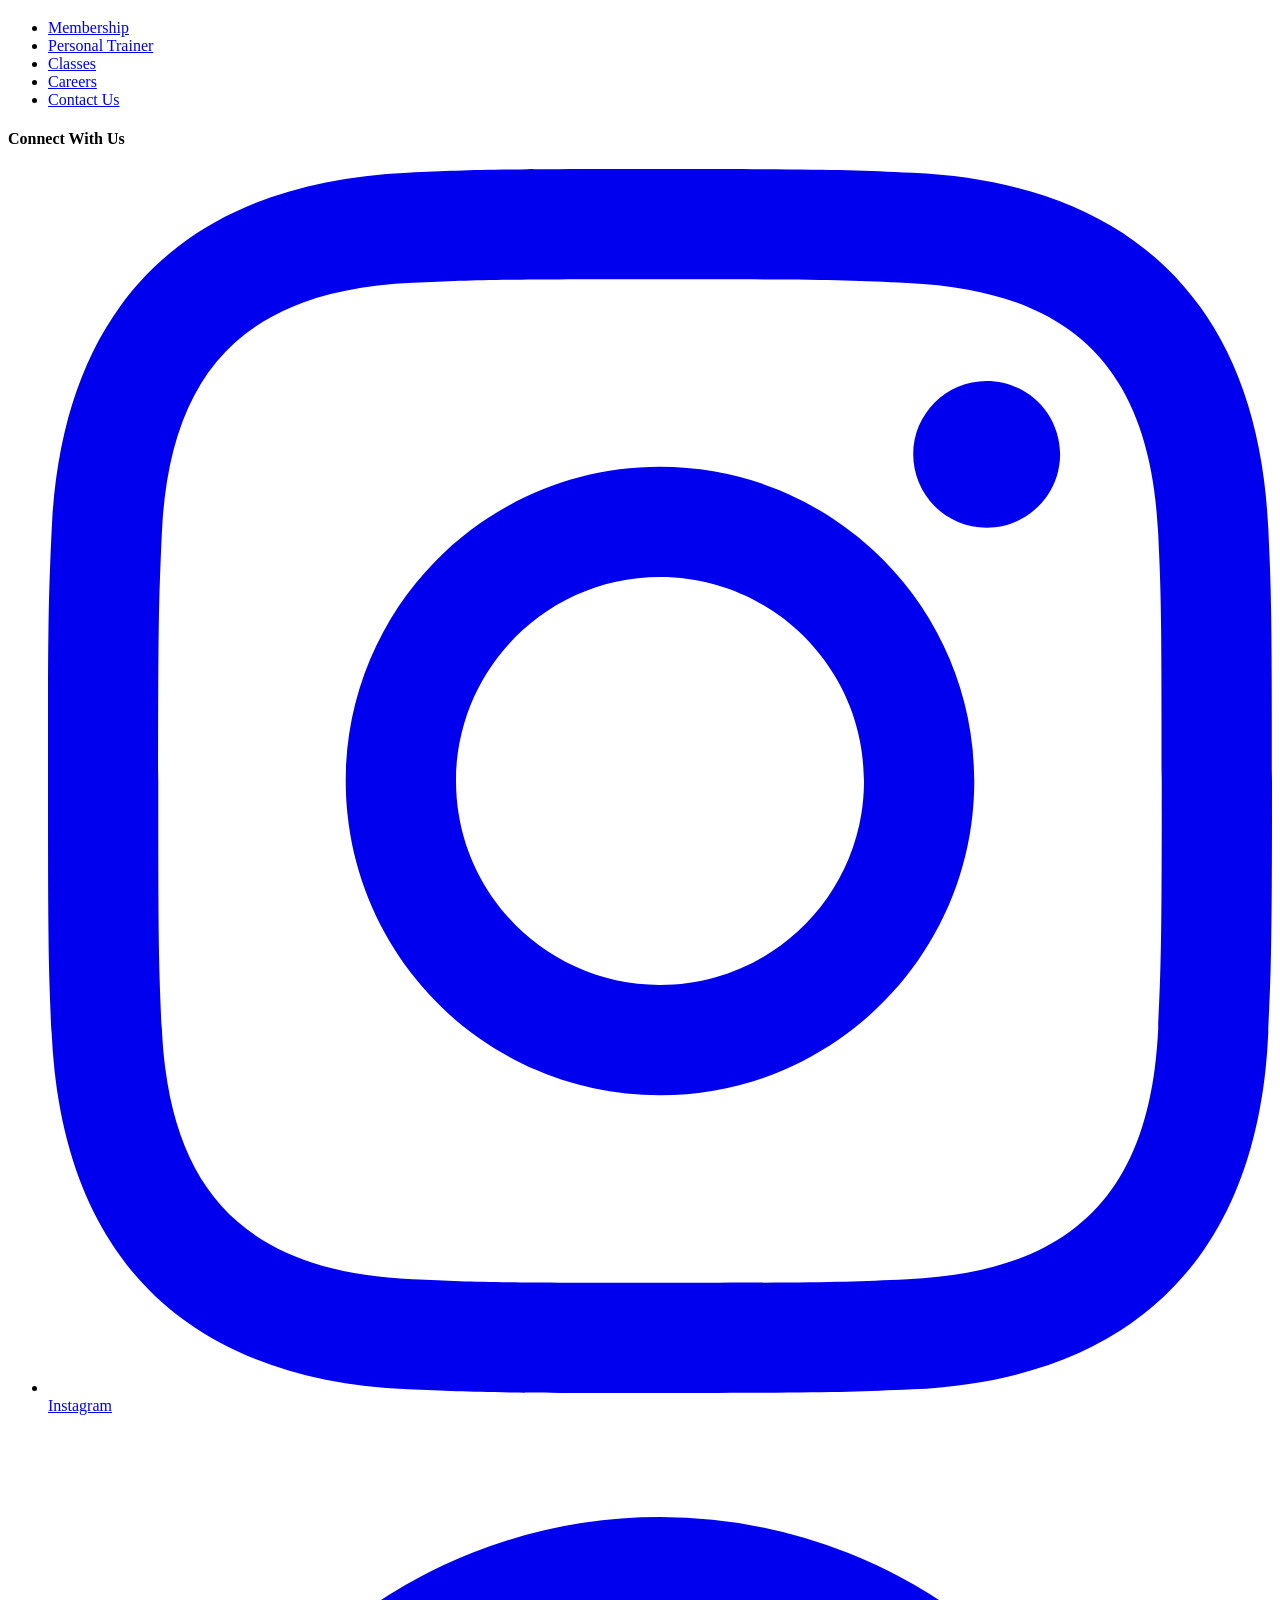
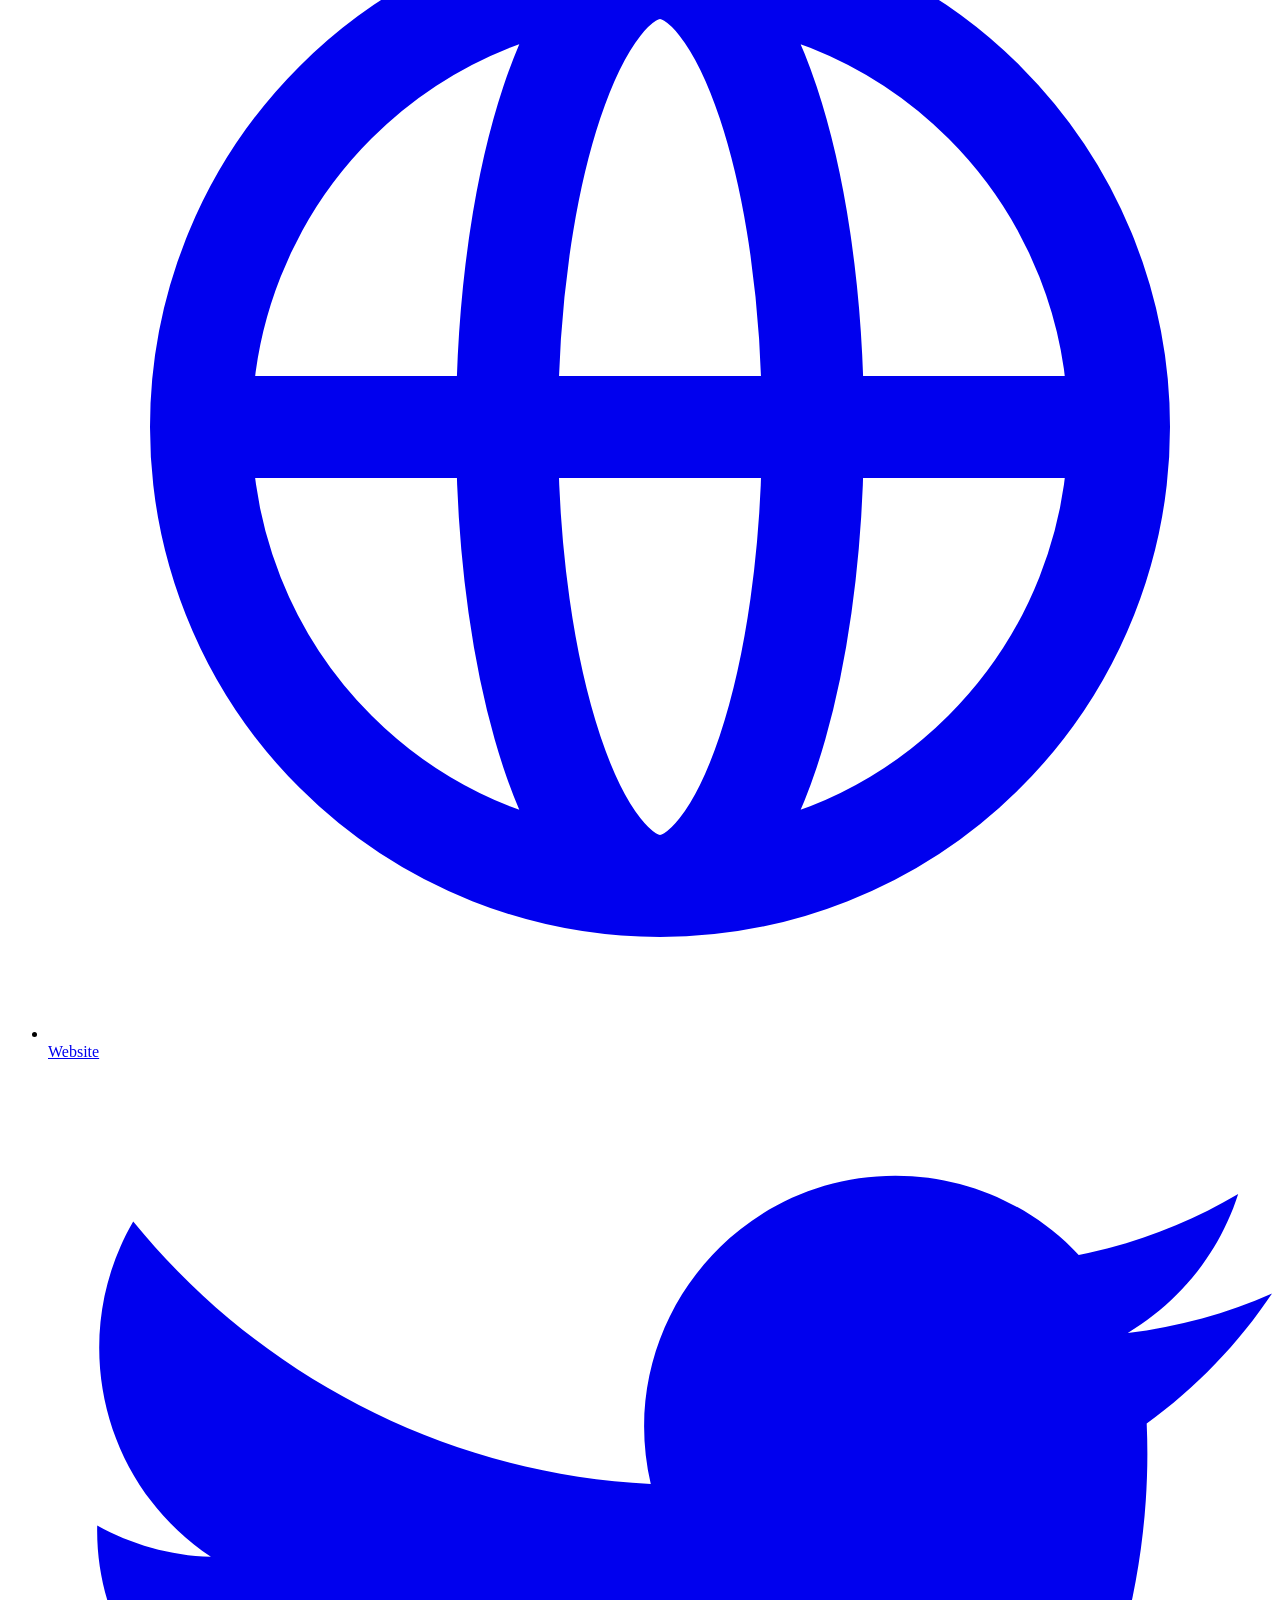
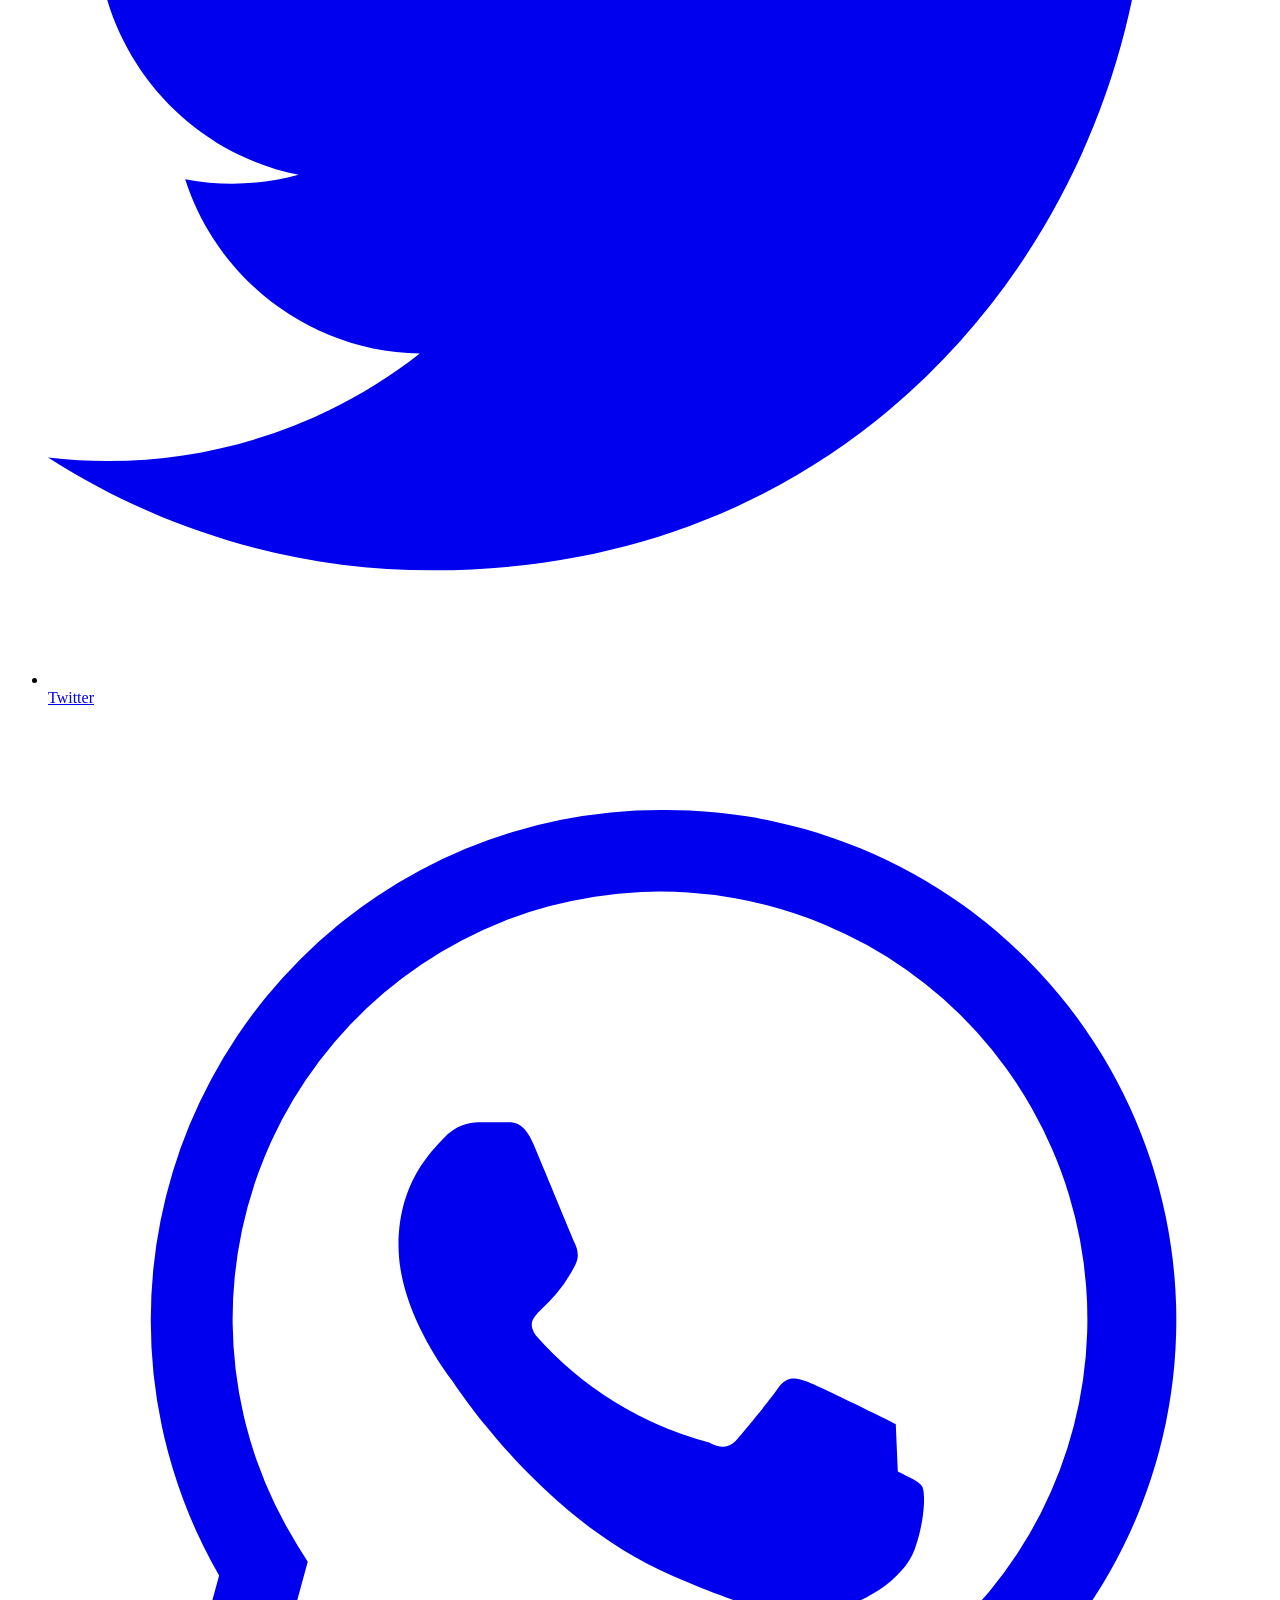
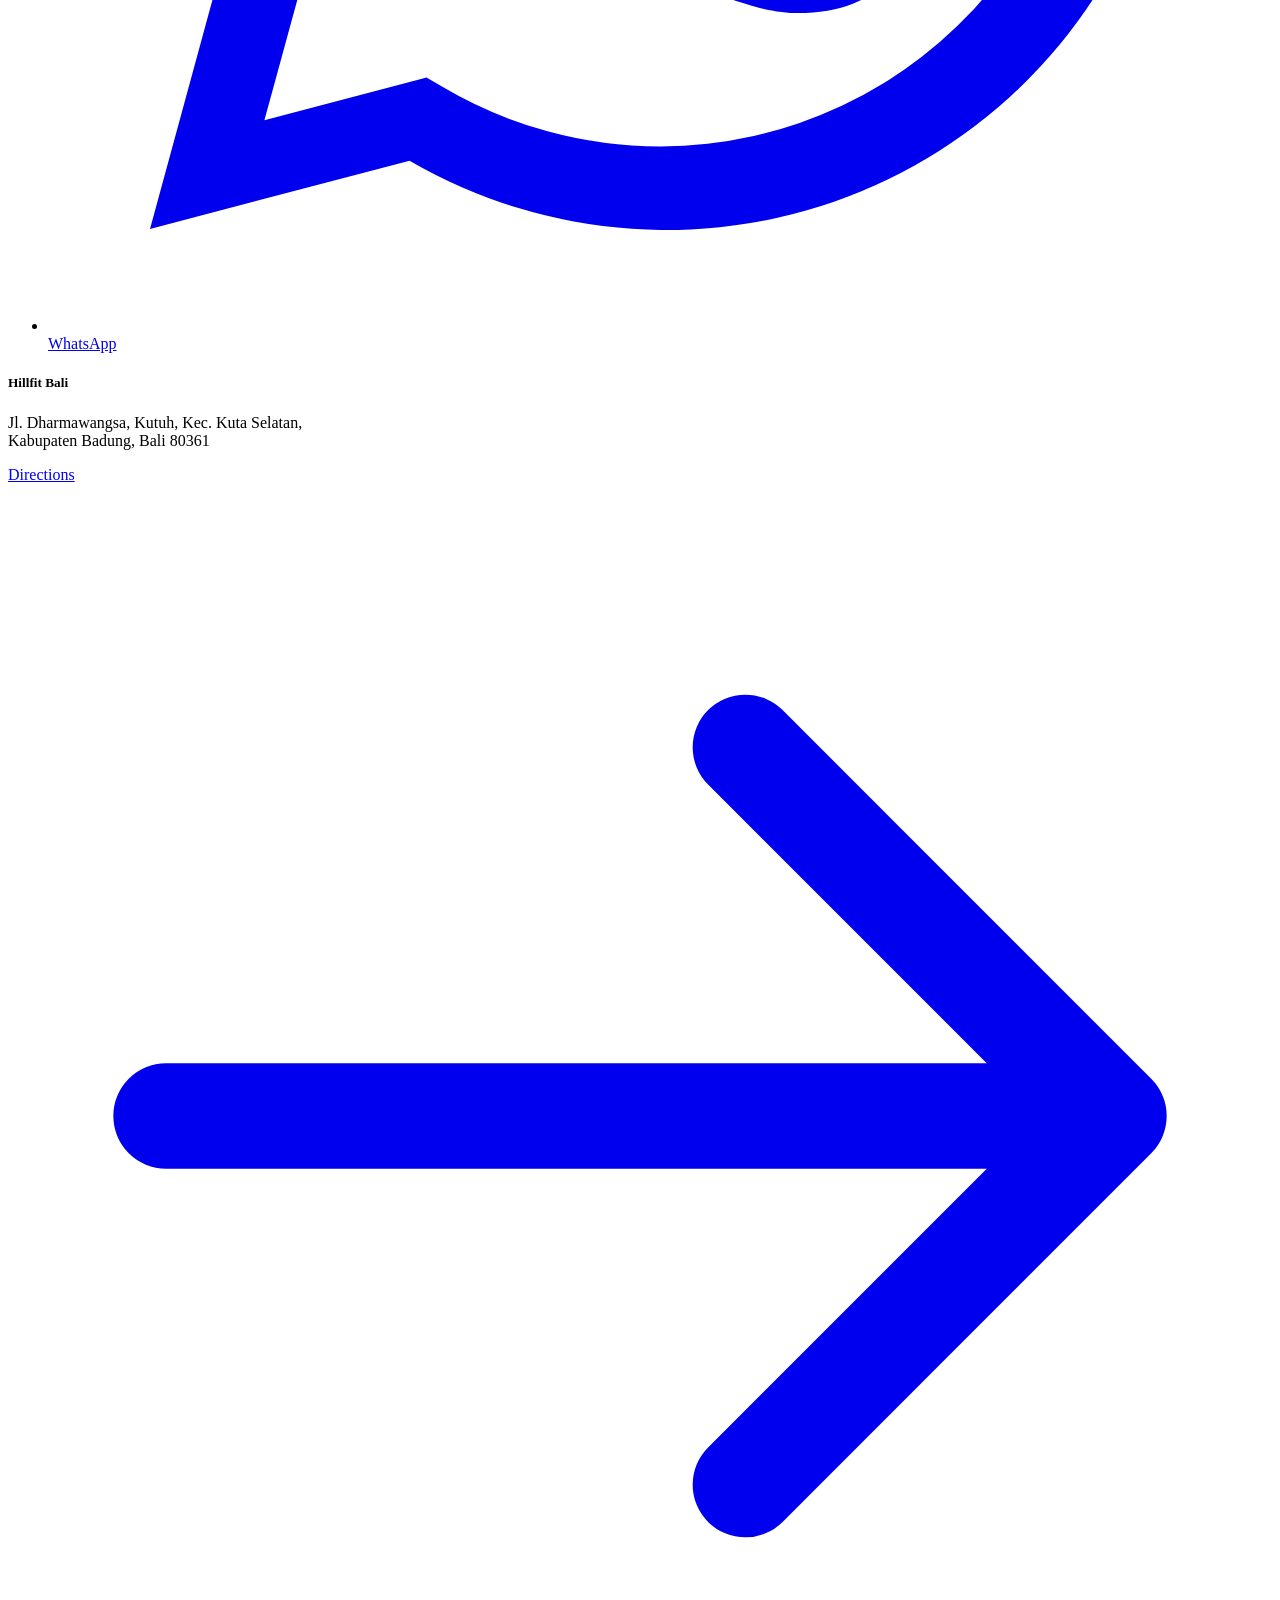
==== commit 8c021445: "Add files via upload" ====
--- a/index.html
+++ b/index.html
@@ -31,7 +31,7 @@
 <body class="bg-[#020617] text-white font-sans antialiased overflow-x-hidden">
 
     <!-- Navbar -->
-    <nav class="fixed top-0 left-0 w-full z-50 transition-all duration-300" id="navbar" style="background-color: #020617;">
+    <nav class="fixed top-0 left-0 w-full z-50 transition-all duration-300 bg-[#020617] md:bg-transparent md:bg-[#020617]/40 shadow-sm border-b border-slate-800" id="navbar">
         <div class="max-w-7xl mx-auto px-4 sm:px-6 lg:px-8">
             <div class="flex justify-between items-center h-20">
                 <!-- Logo -->
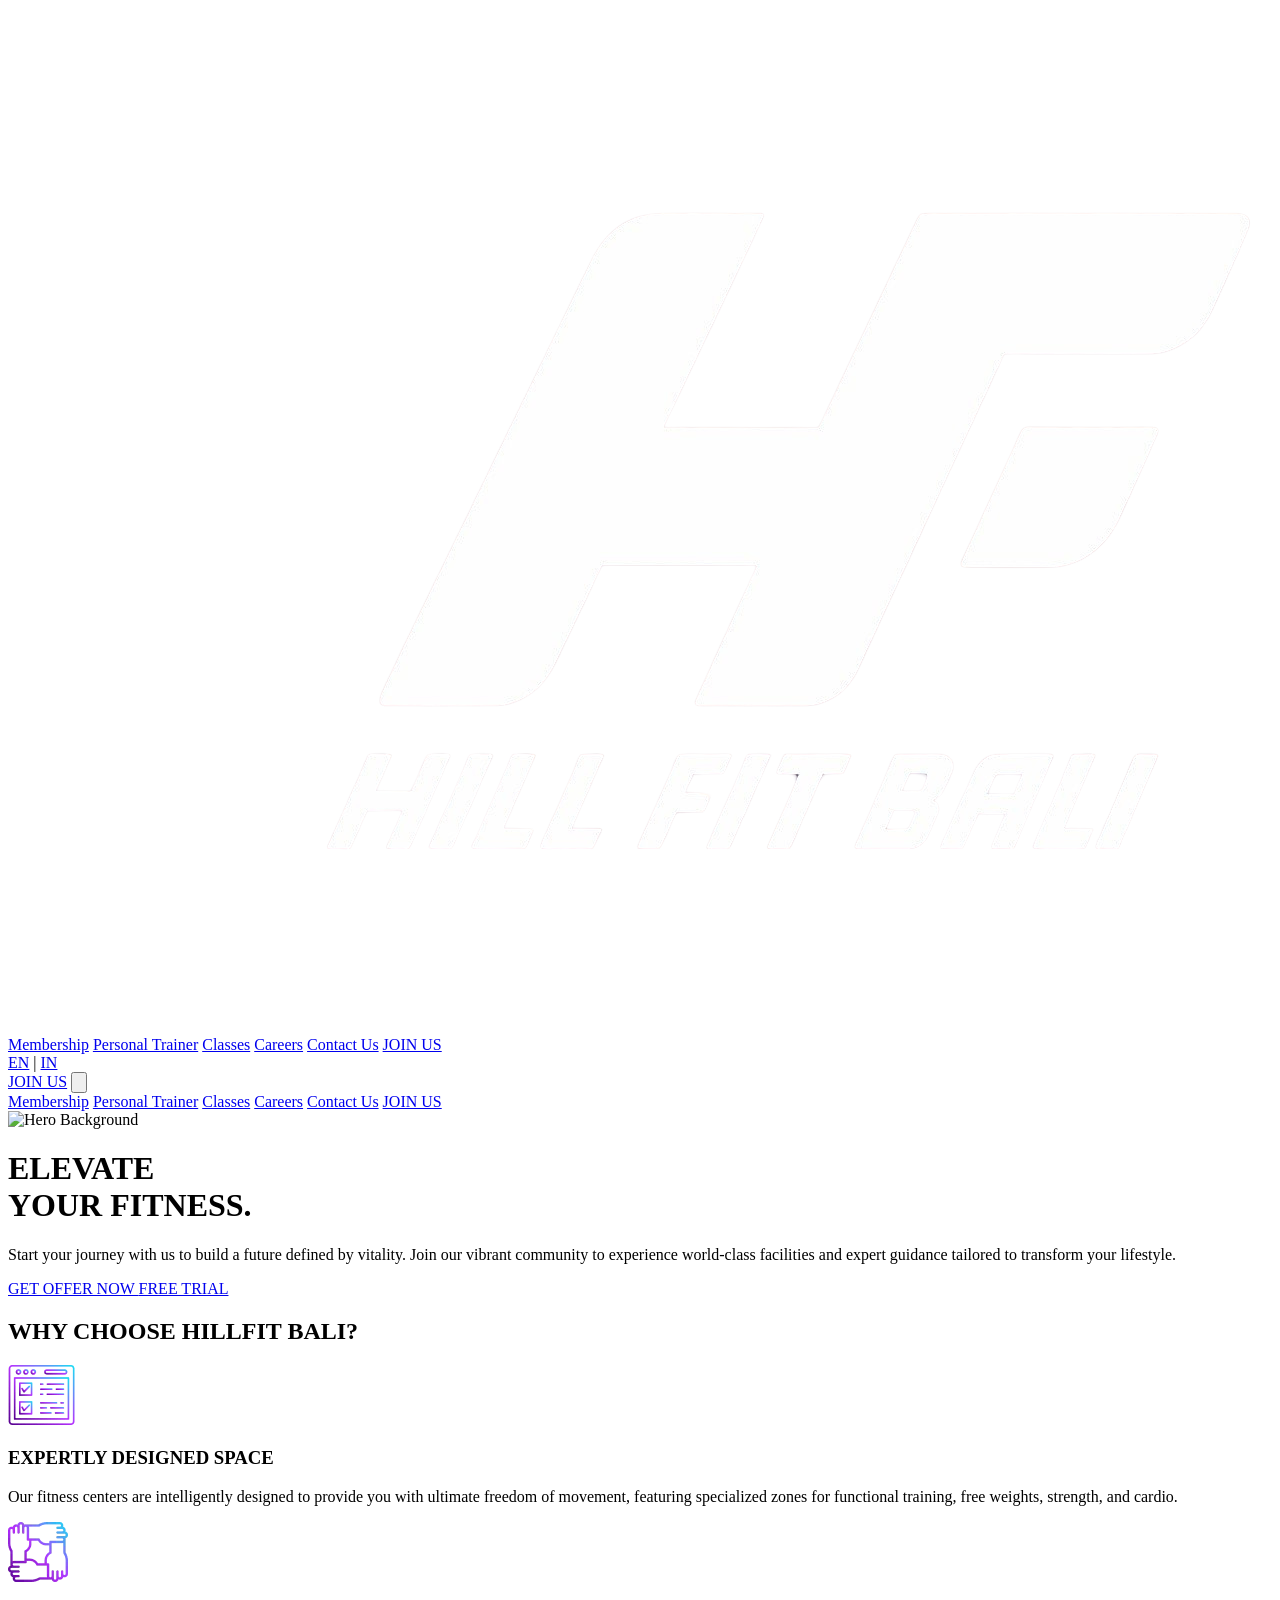
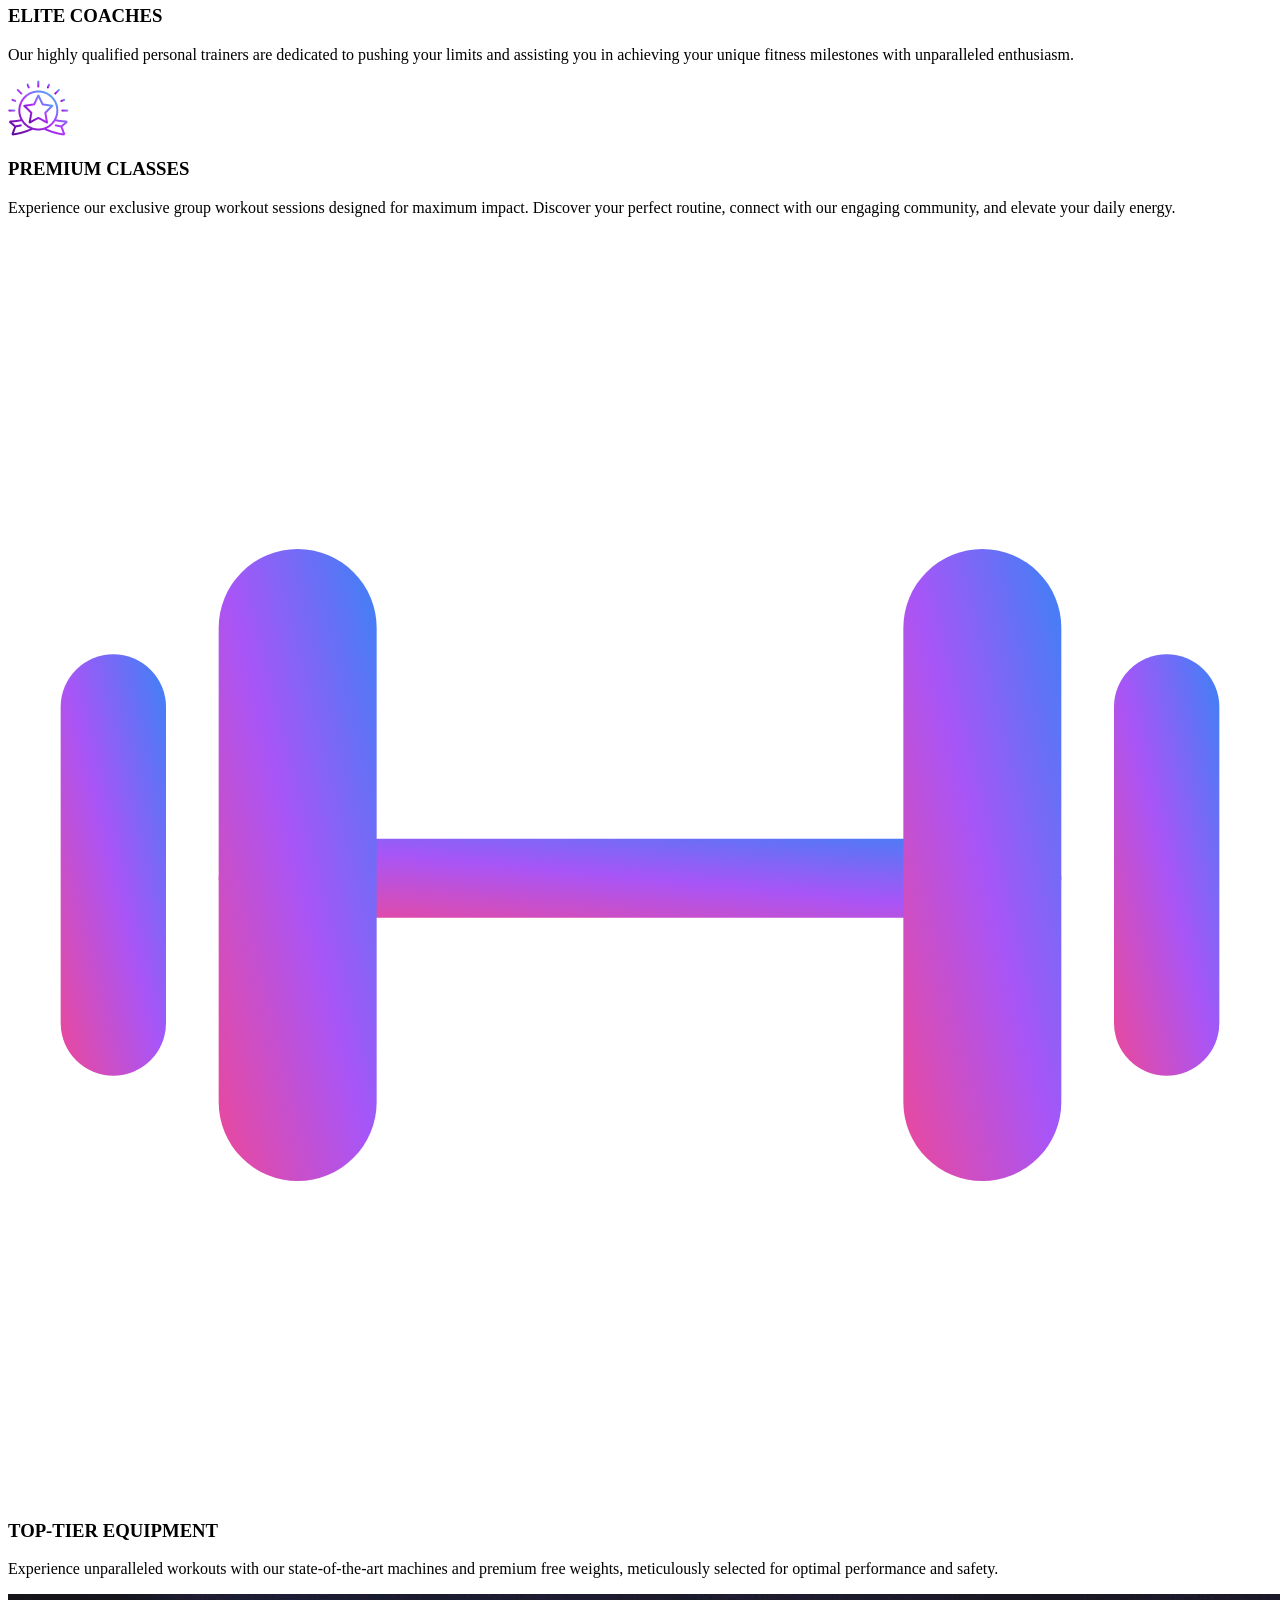
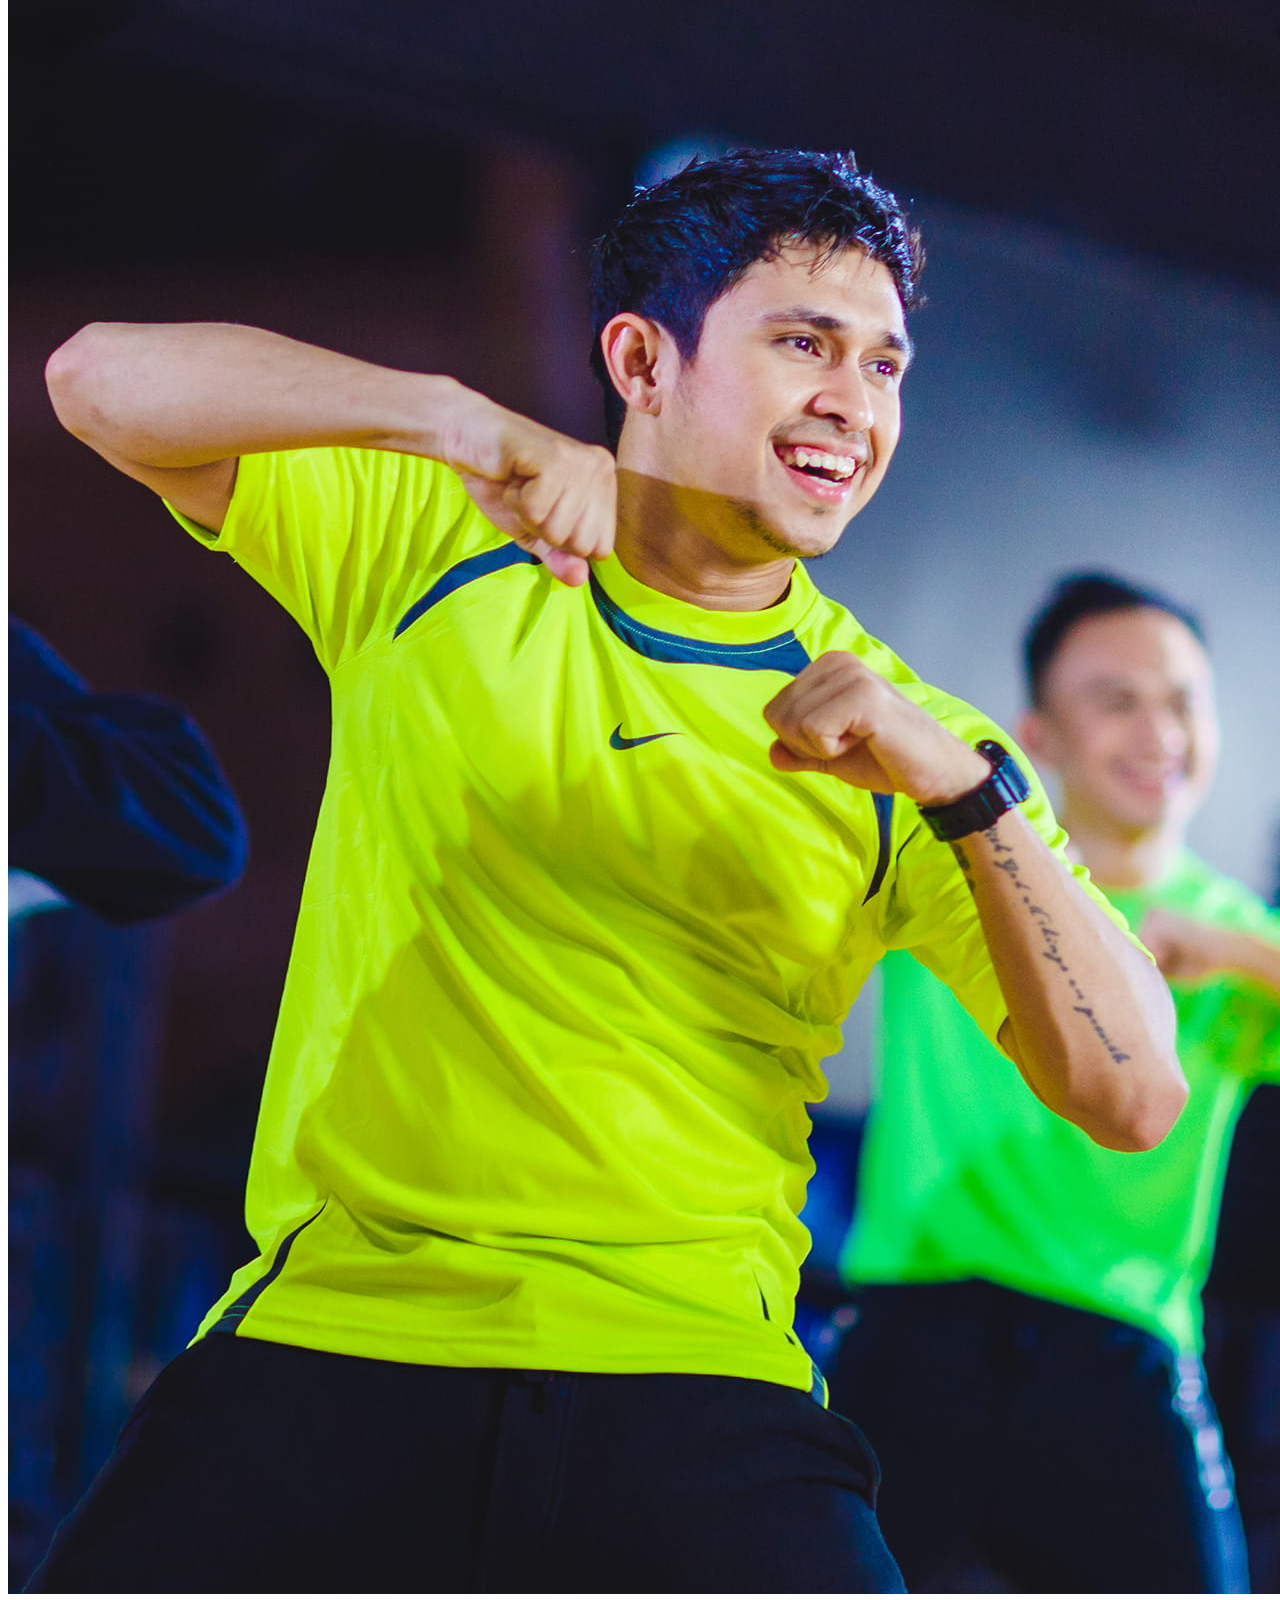
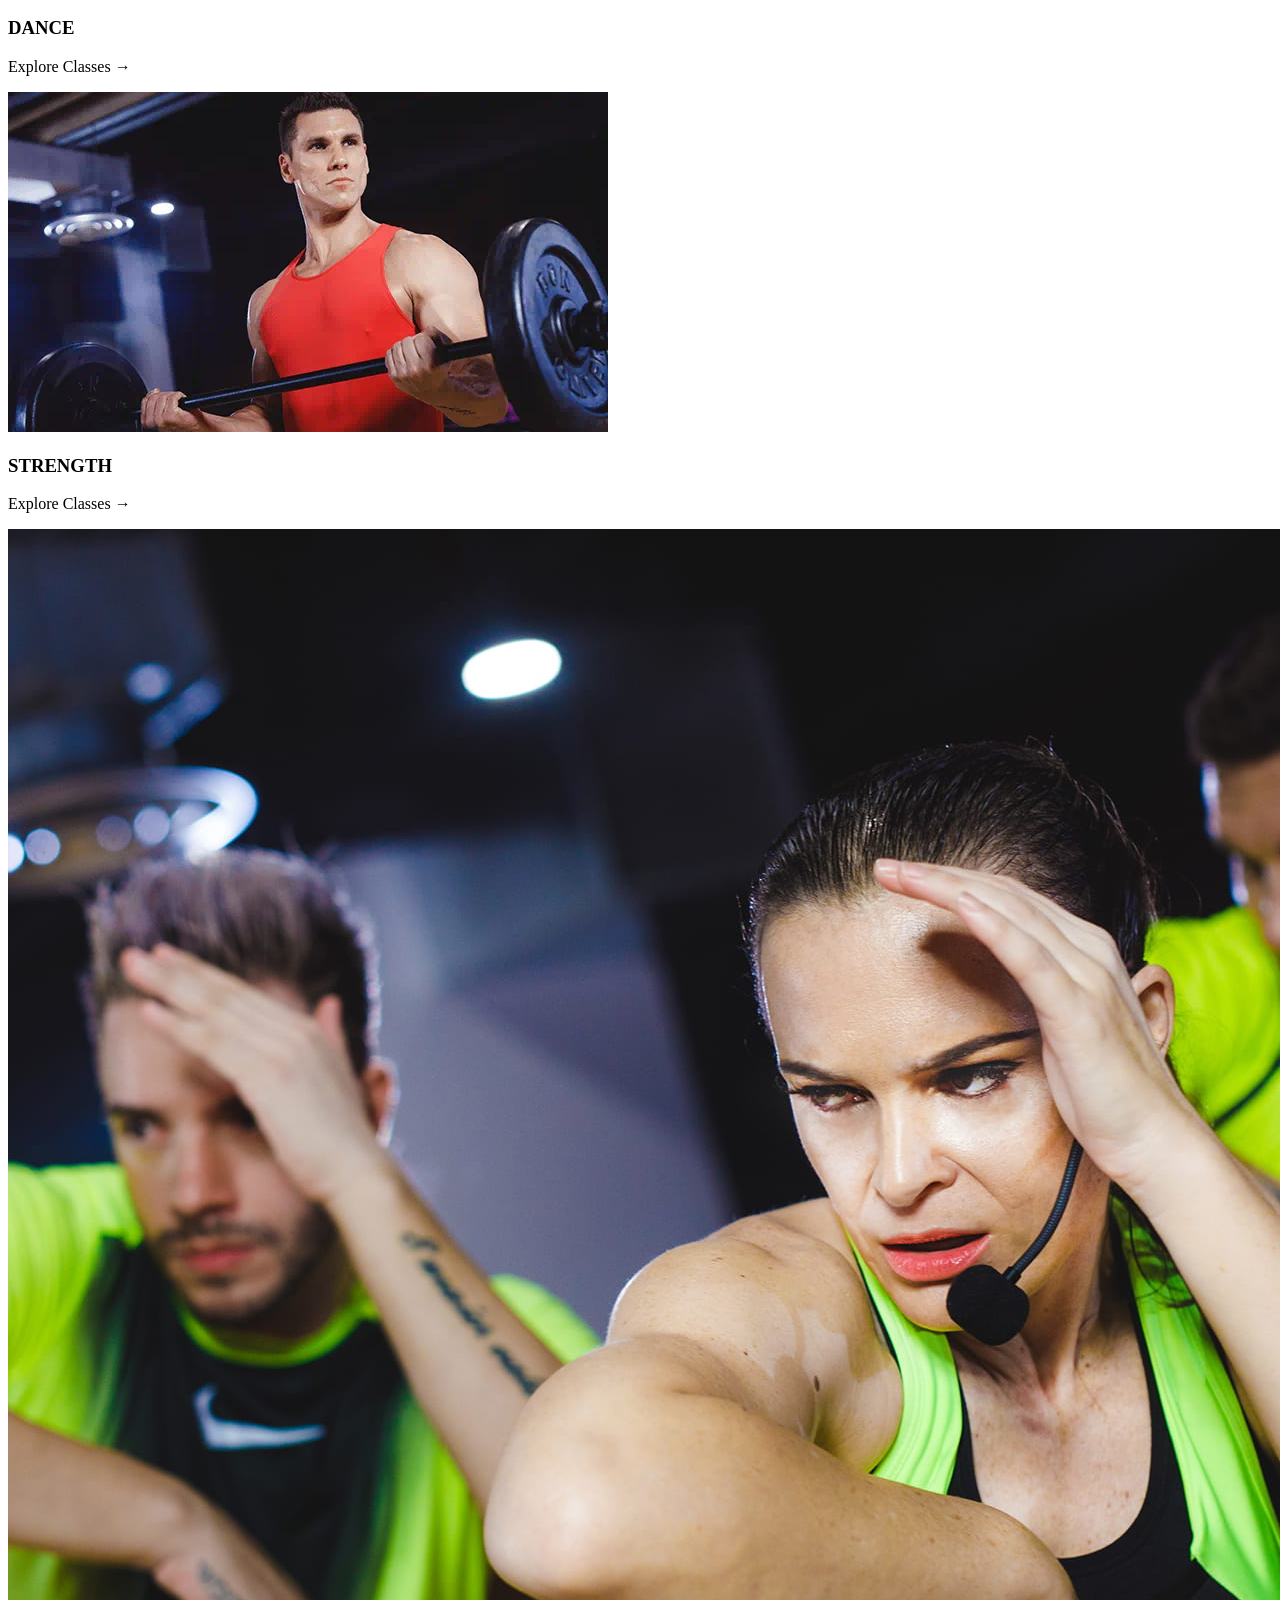
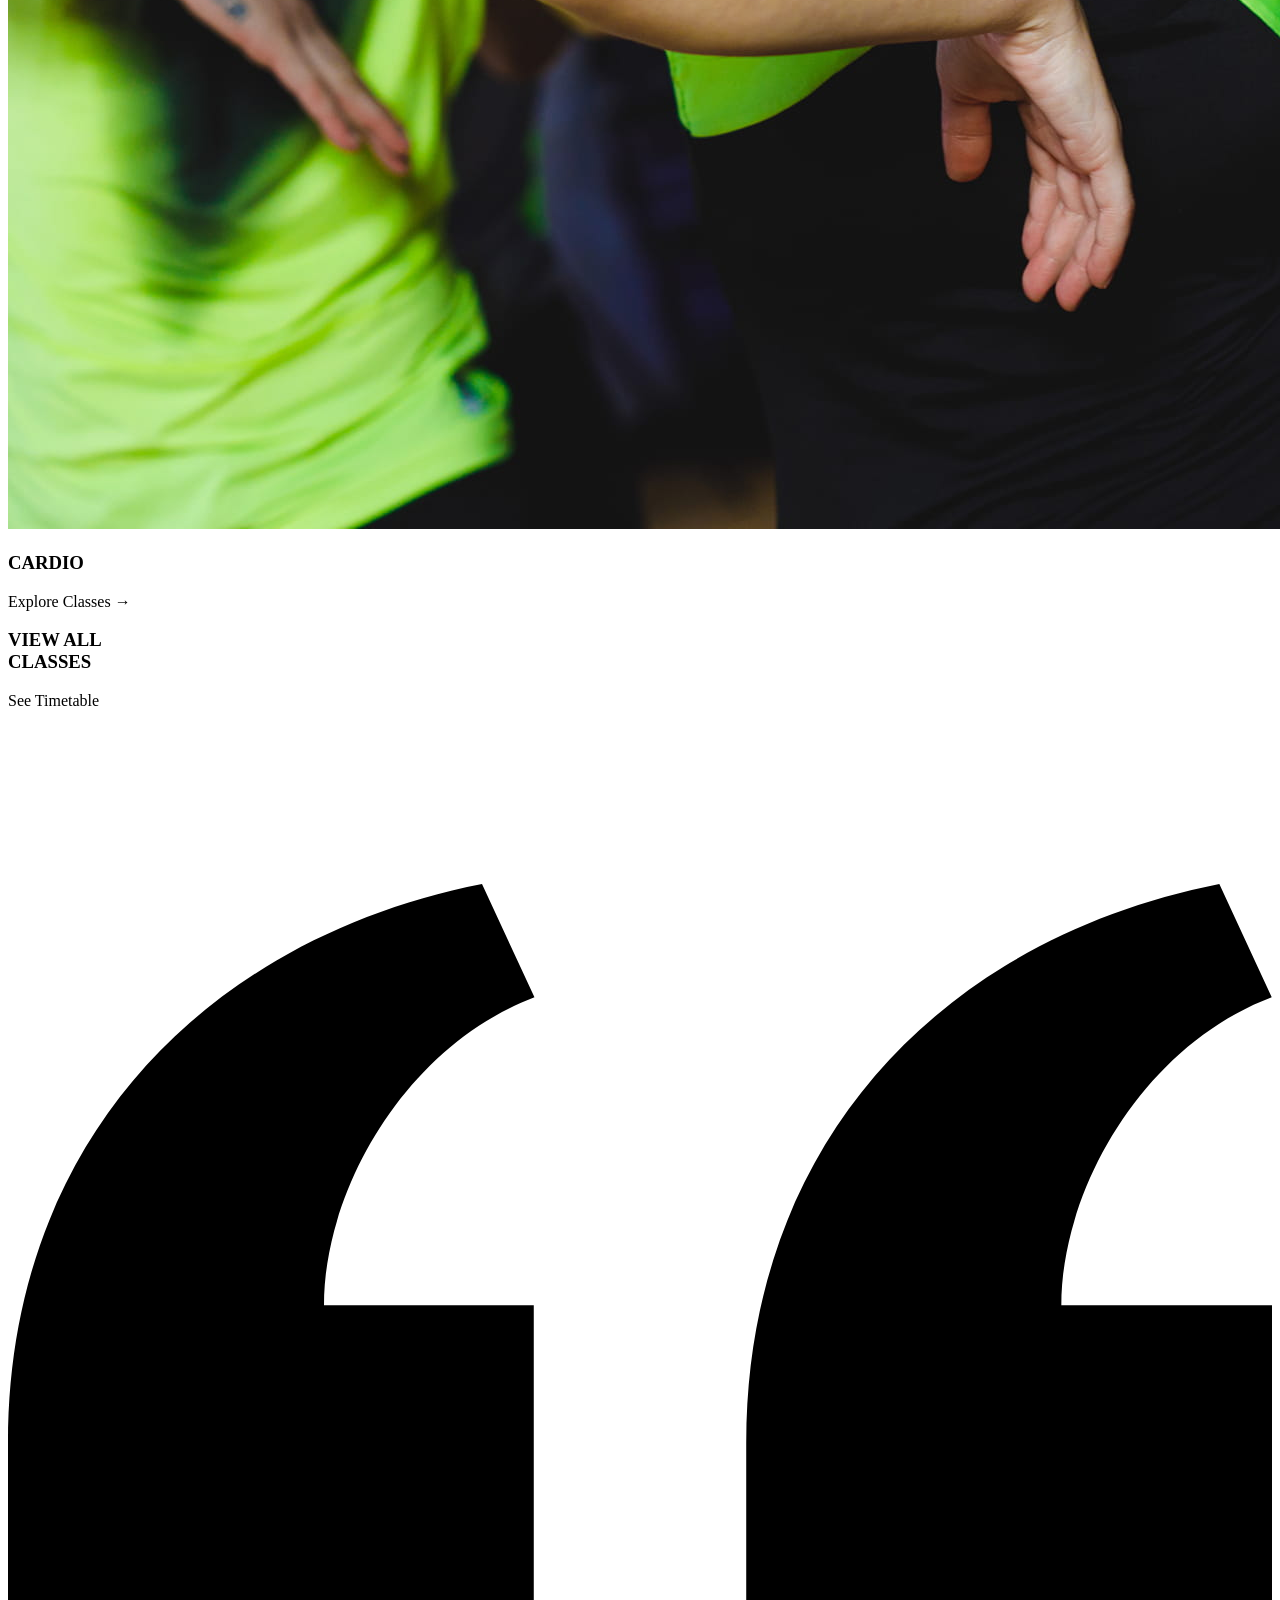
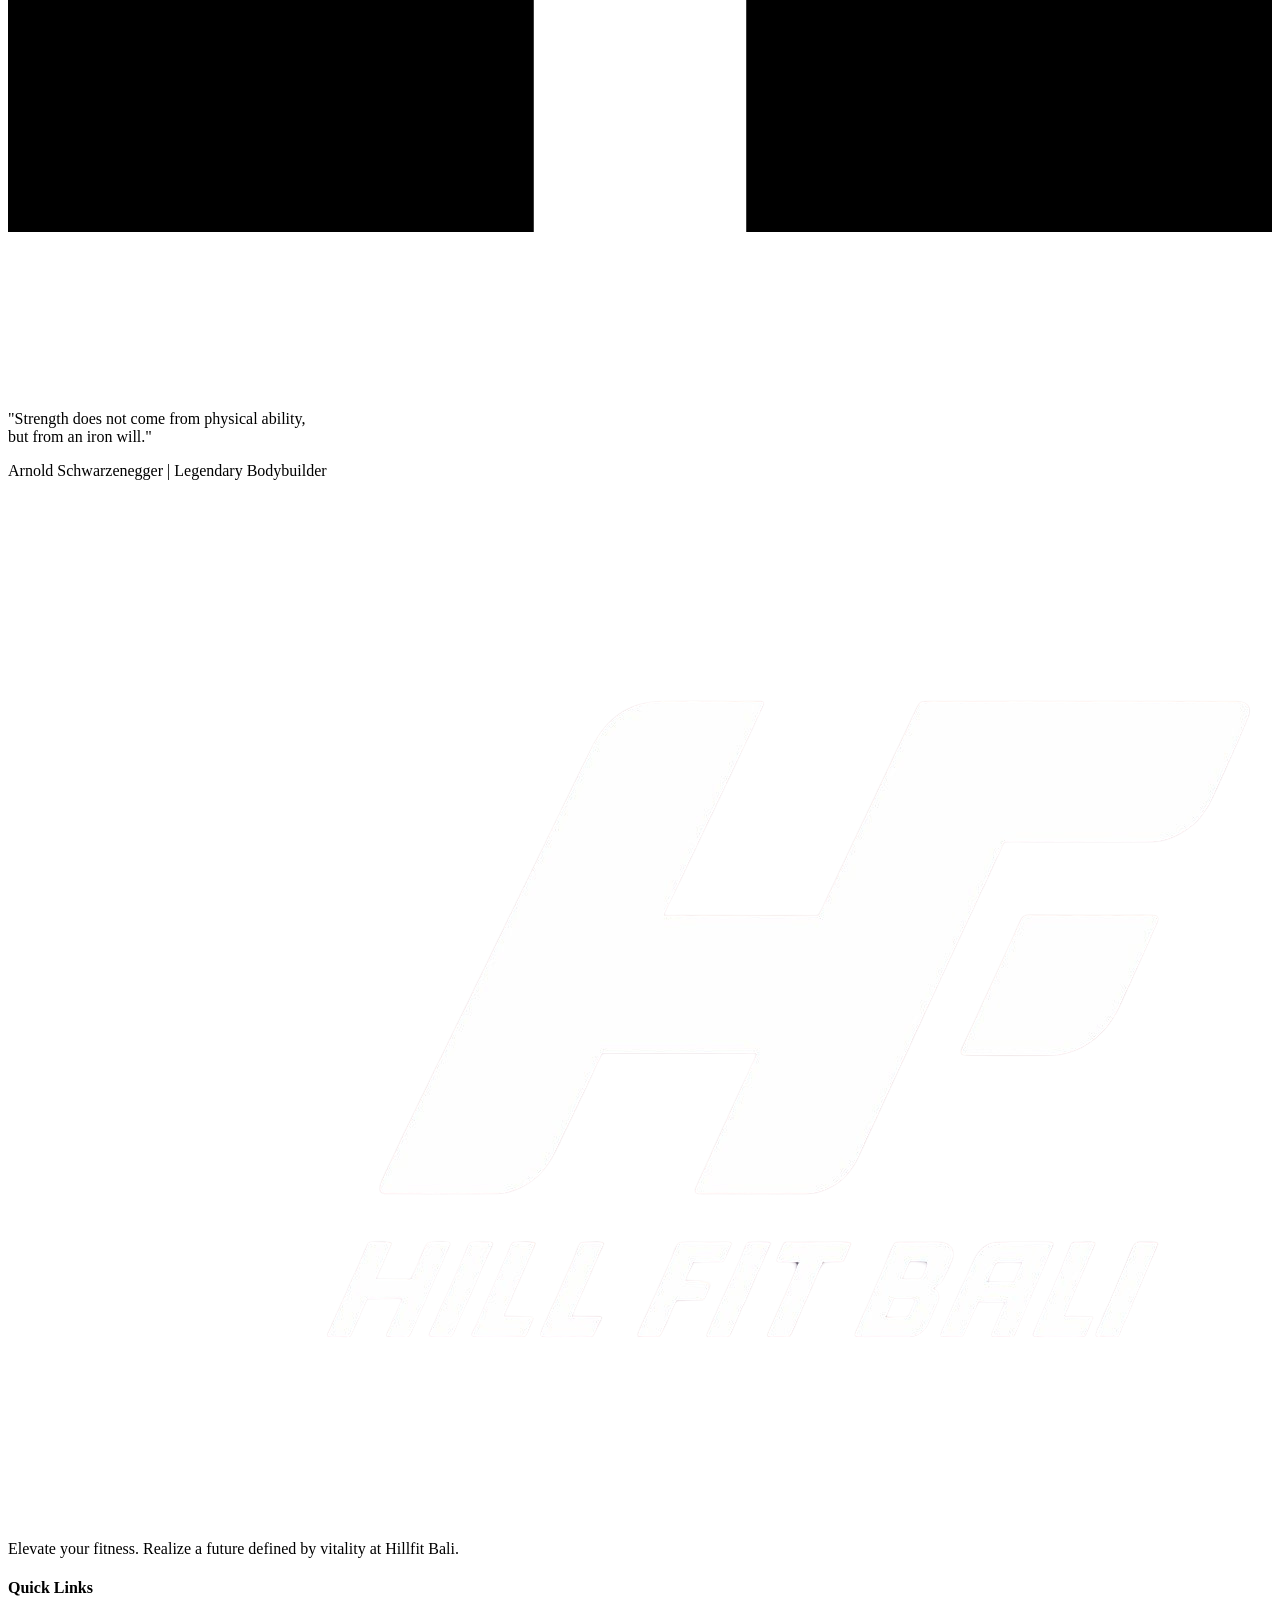
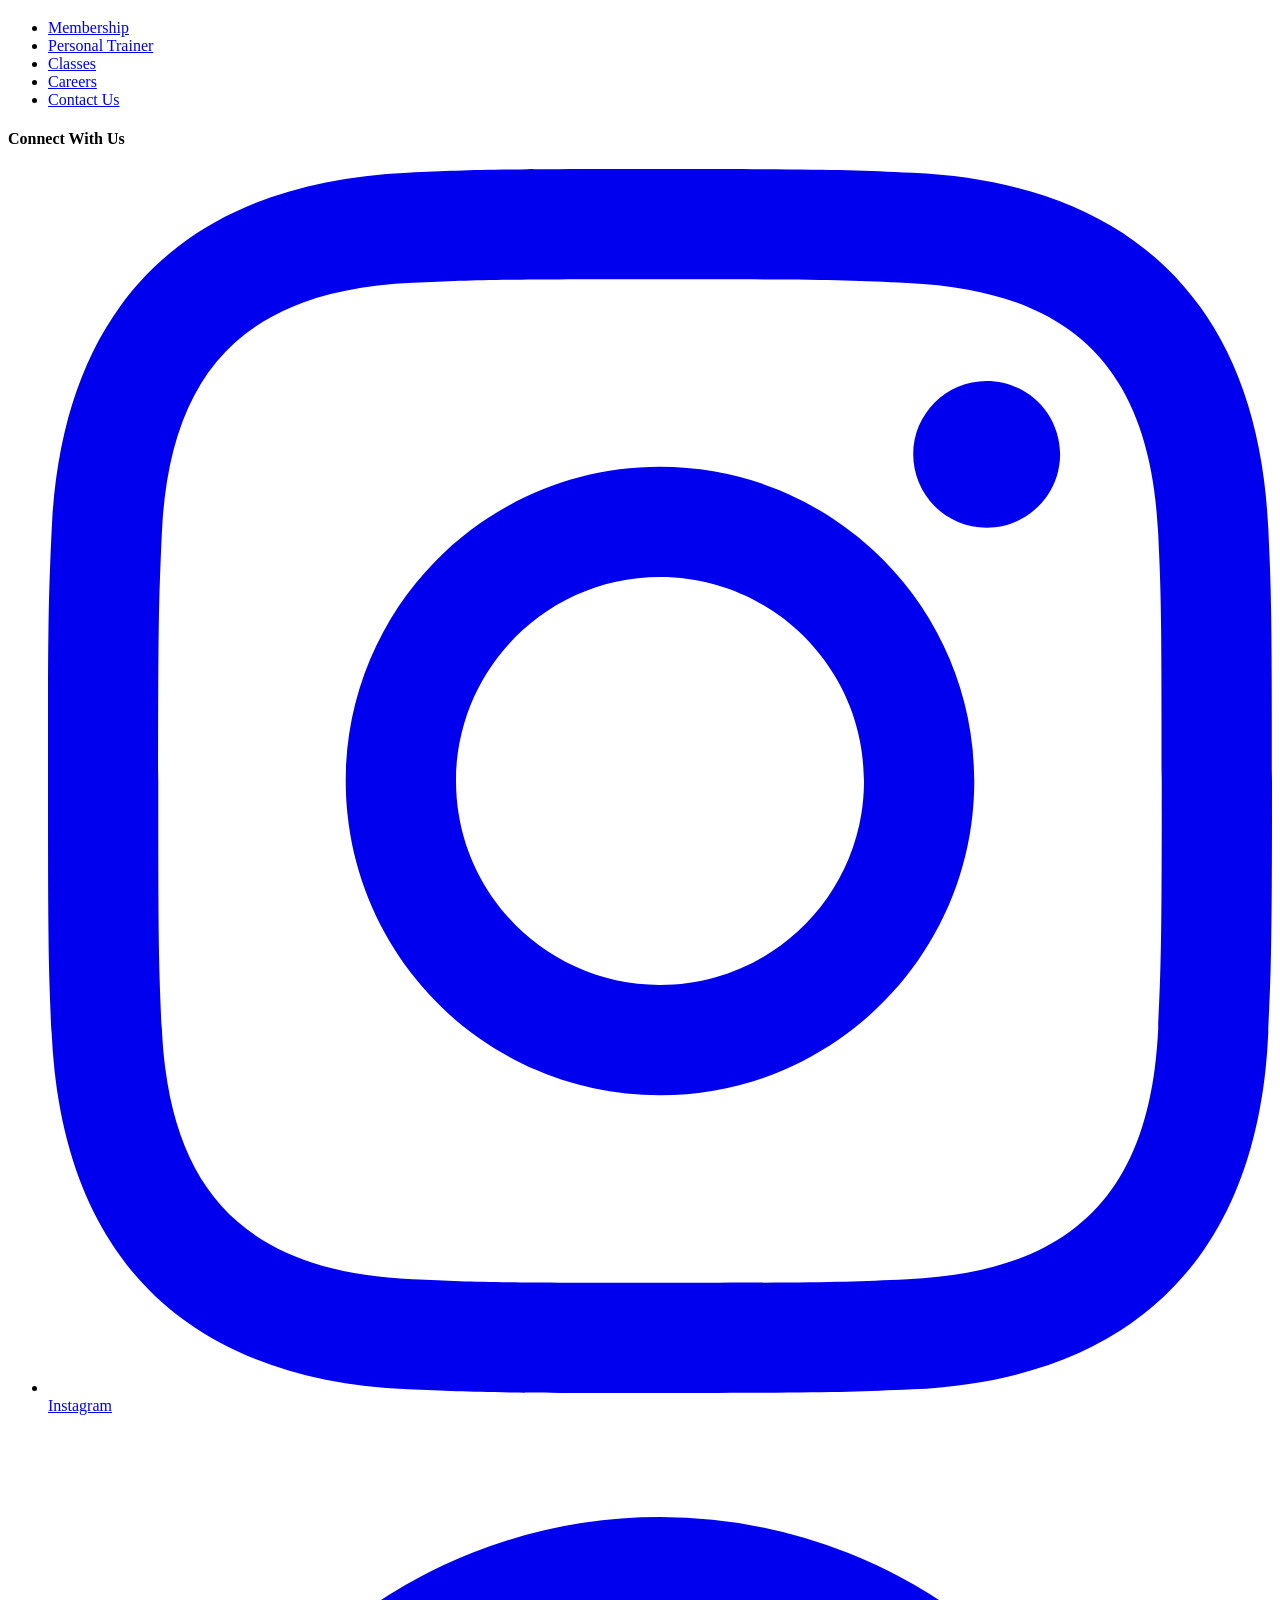
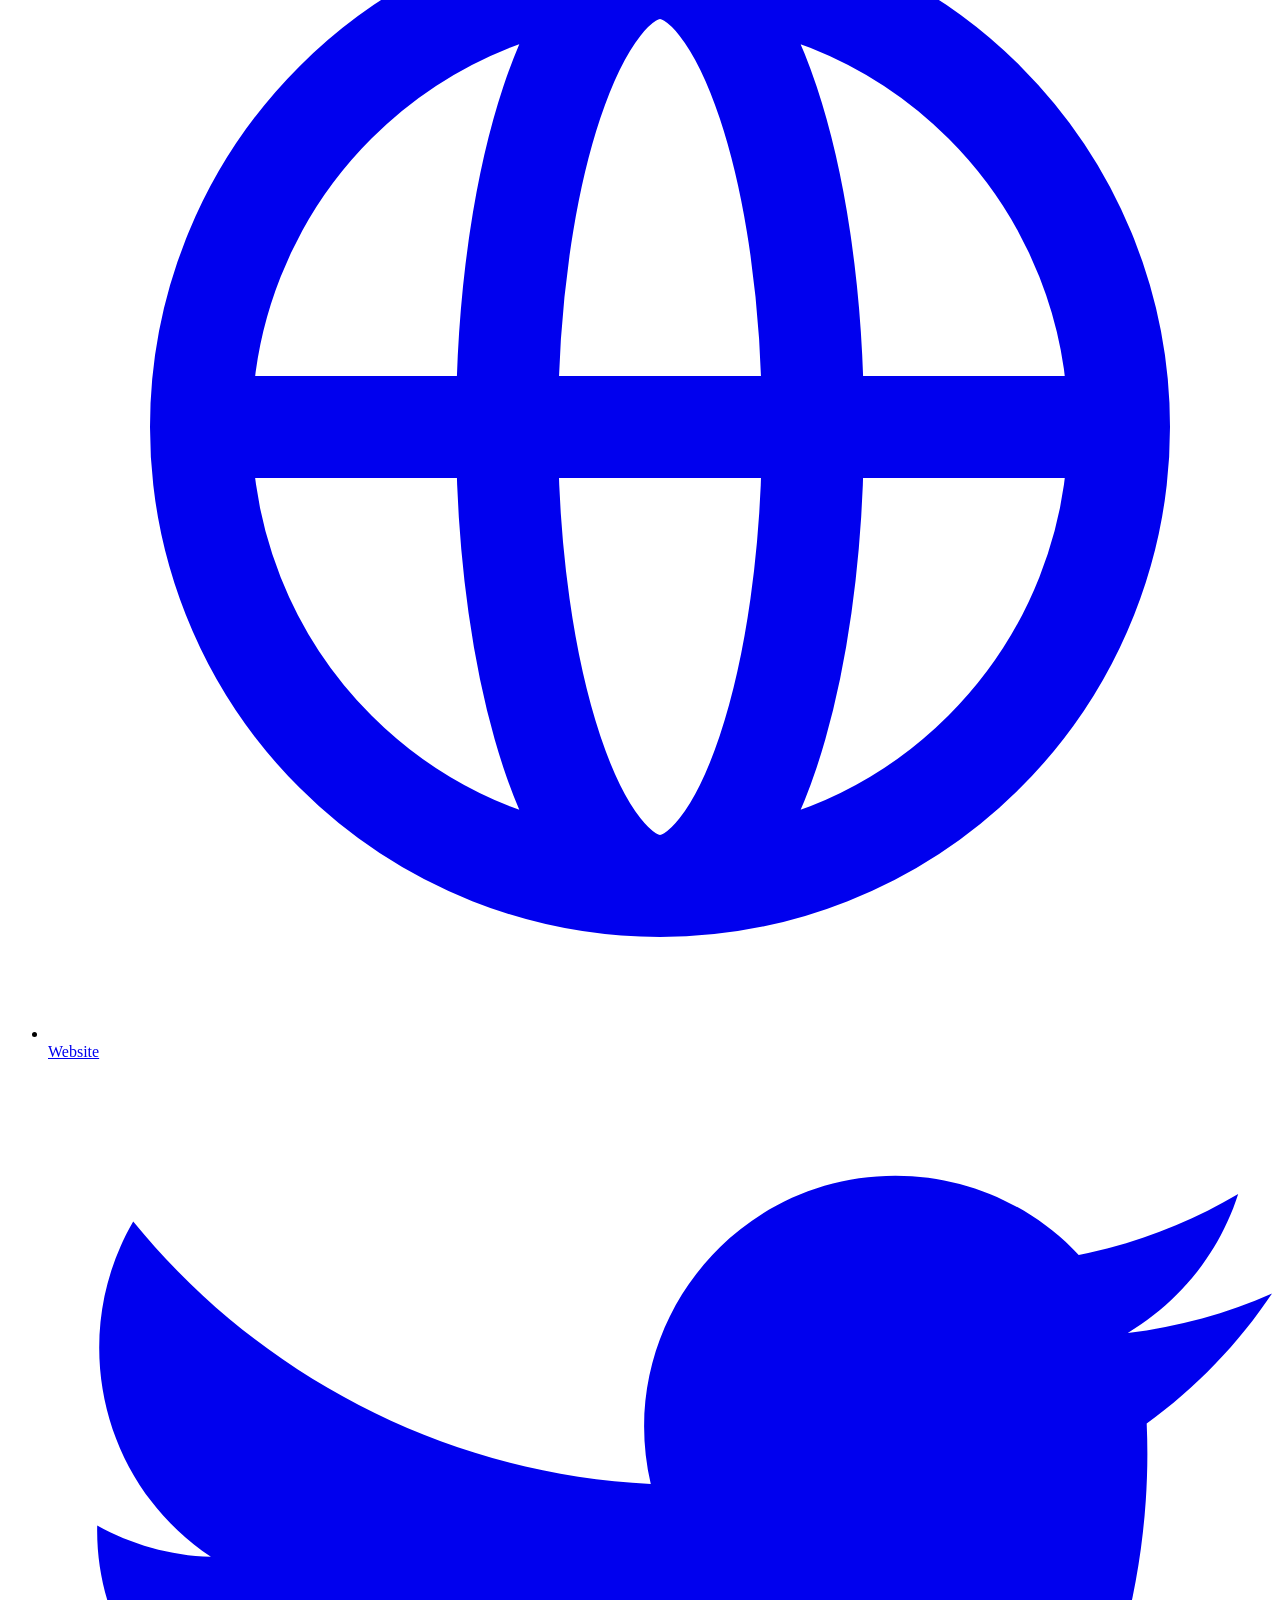
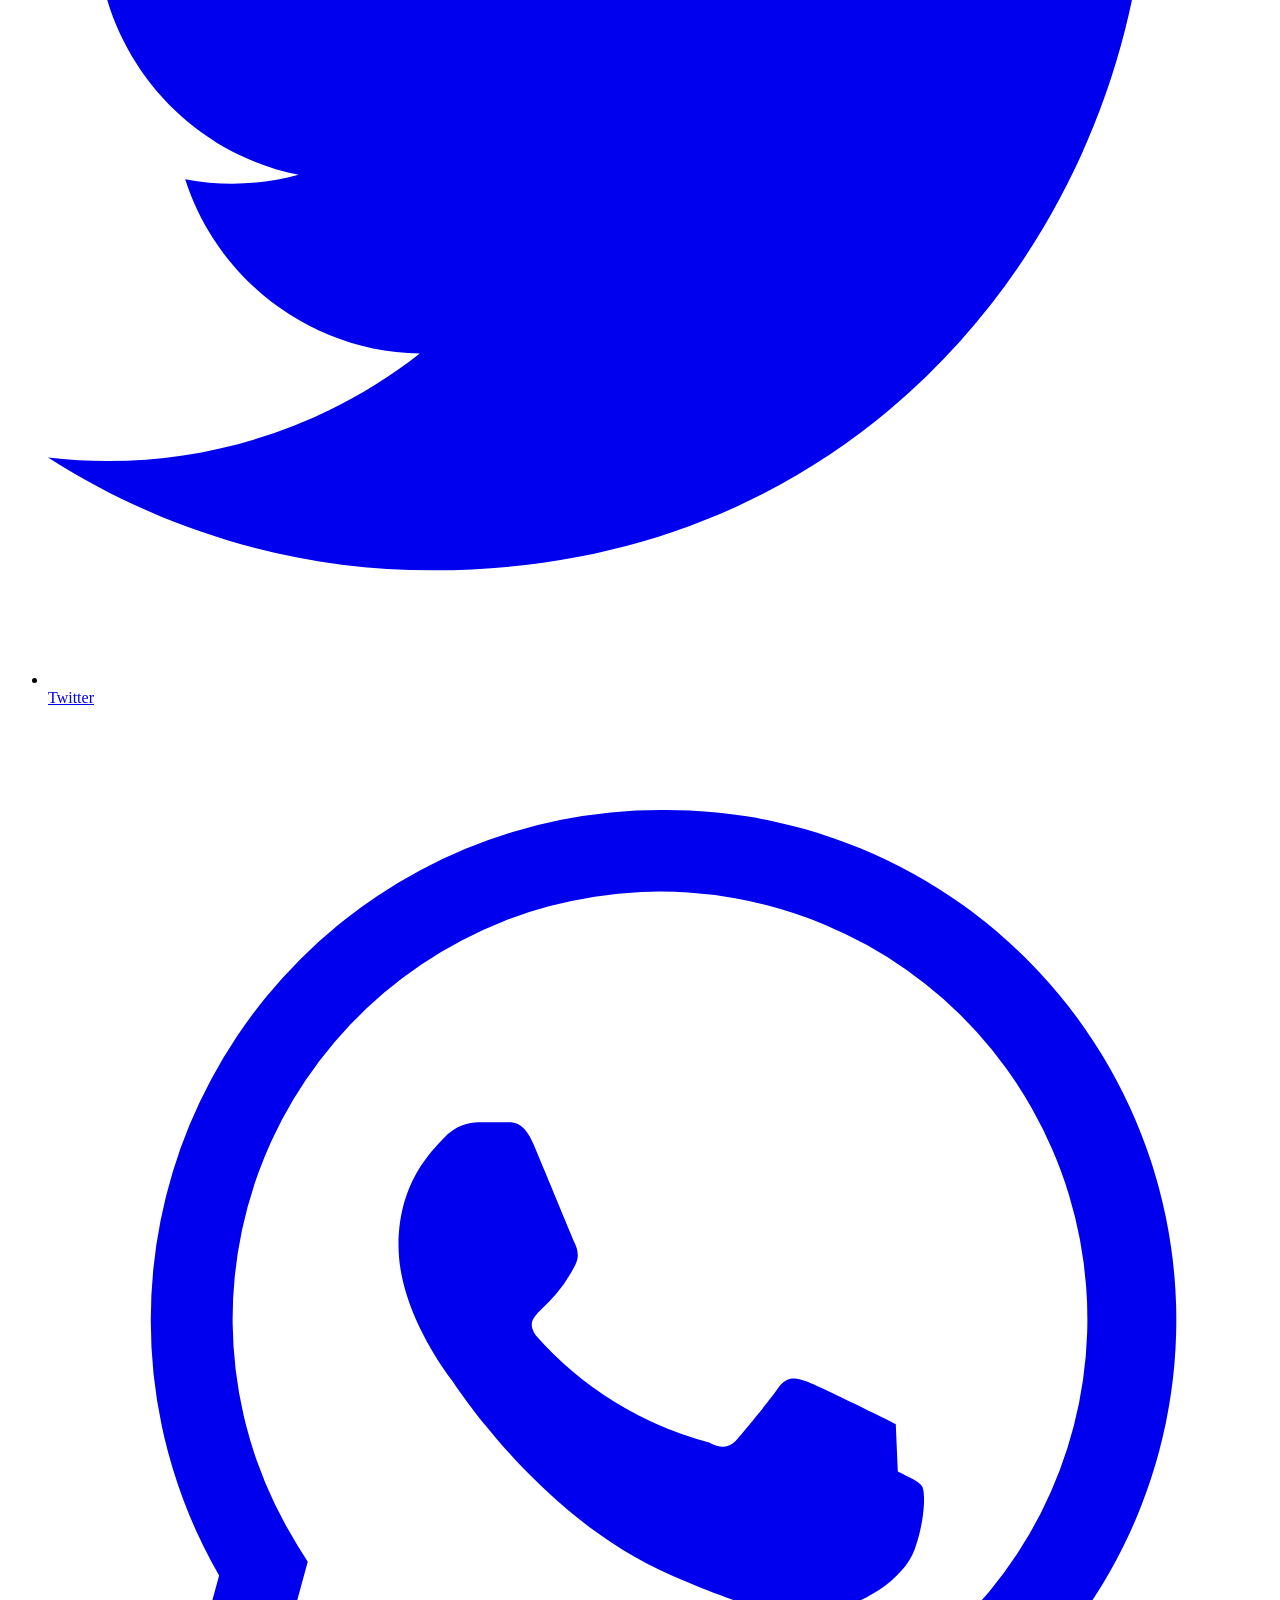
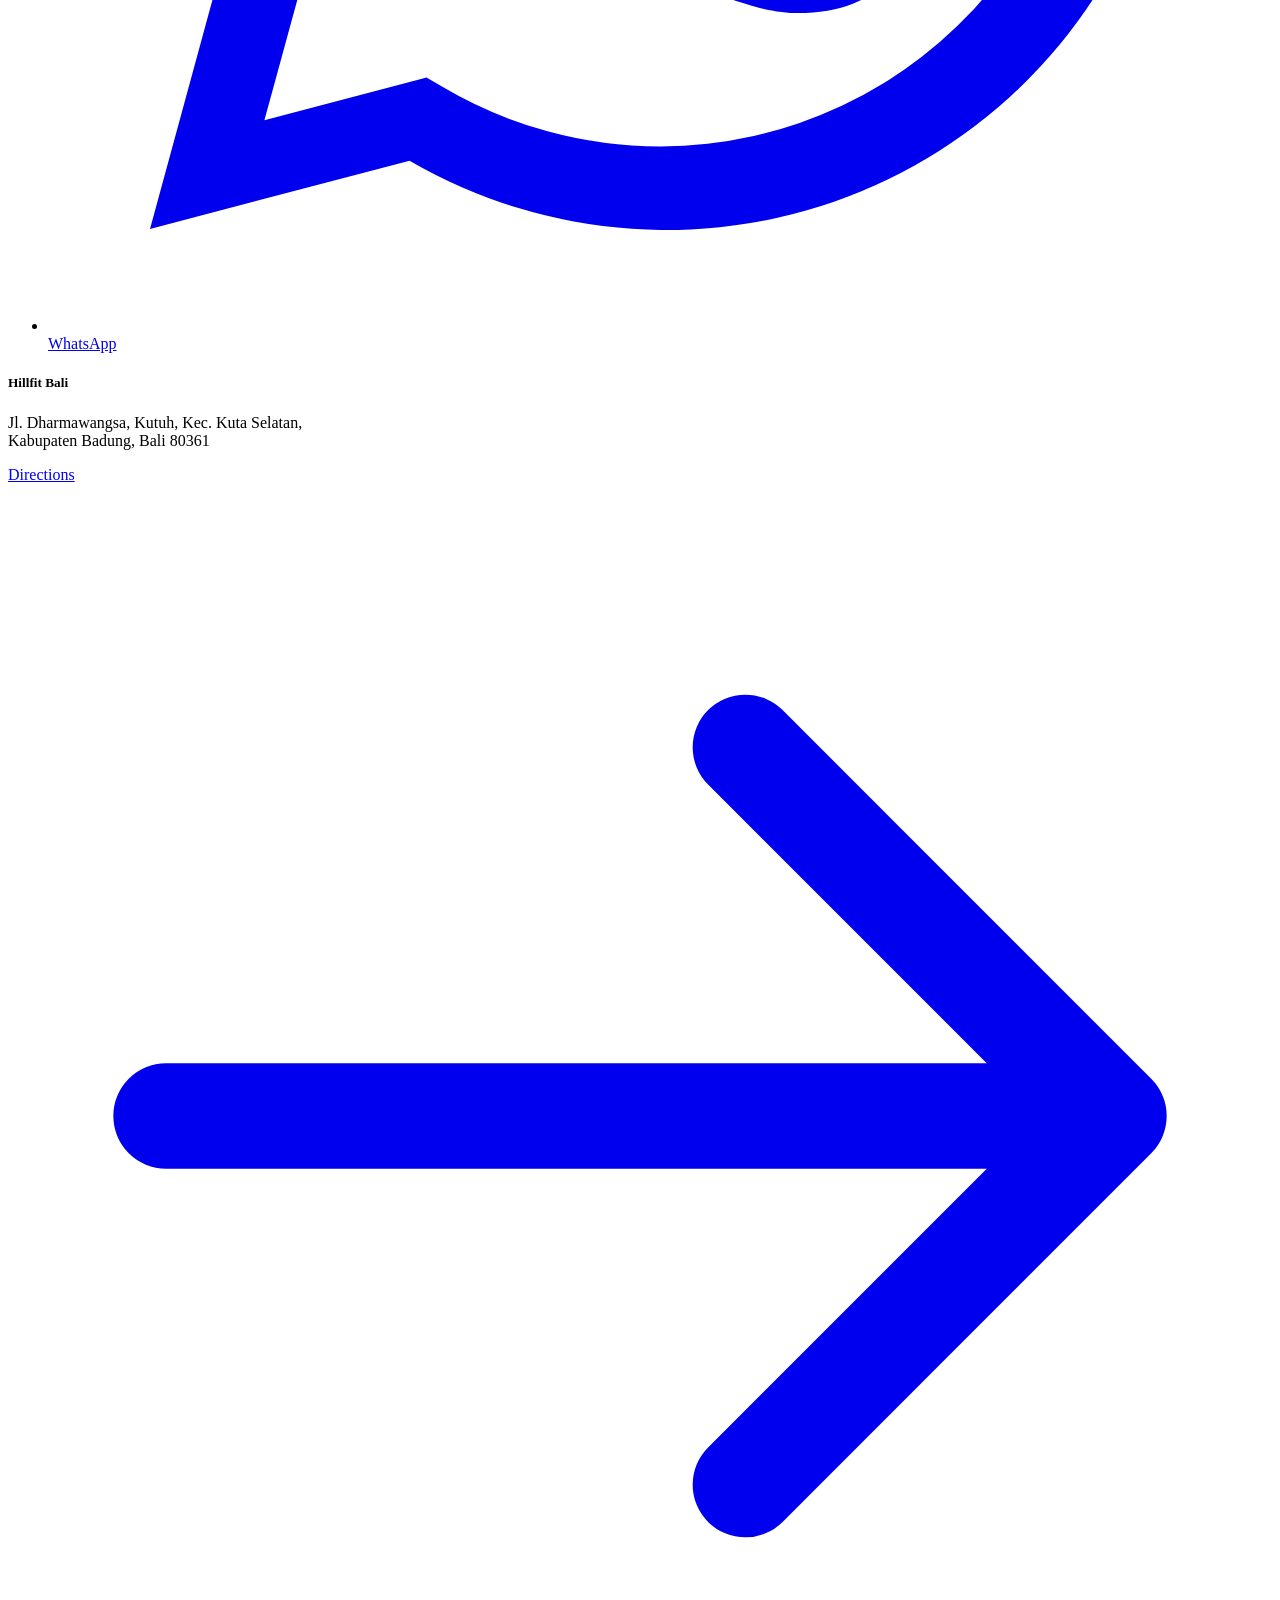
==== commit 05e12454: "Add files via upload" ====
--- a/index.html
+++ b/index.html
@@ -27,11 +27,12 @@
     </script>
 
     <link rel="stylesheet" href="style.css">
+    <link href="https://unpkg.com/aos@2.3.1/dist/aos.css" rel="stylesheet">
 </head>
 <body class="bg-[#020617] text-white font-sans antialiased overflow-x-hidden">
 
     <!-- Navbar -->
-    <nav class="fixed top-0 left-0 w-full z-50 transition-all duration-300 bg-[#020617] md:bg-transparent md:bg-[#020617]/40 shadow-sm border-b border-slate-800" id="navbar">
+    <nav class="fixed top-0 left-0 w-full z-50 transition-all duration-500 bg-[#020617]/85 backdrop-blur-xl border-b border-white/5 shadow-[0_4px_30px_rgba(0,0,0,0.5)]" id="navbar">
         <div class="max-w-7xl mx-auto px-4 sm:px-6 lg:px-8">
             <div class="flex justify-between items-center h-20">
                 <!-- Logo -->
@@ -96,7 +97,7 @@
         </div>
 
         <div class="relative z-10 w-full max-w-7xl mx-auto px-4 sm:px-6 lg:px-8 text-left">
-            <h1 class="text-5xl md:text-7xl font-extrabold text-white uppercase tracking-tight mb-4 leading-tight italic">
+            <h1 data-aos="fade-down" class="text-5xl md:text-7xl font-extrabold text-white uppercase tracking-tight mb-4 leading-tight italic">
                 ELEVATE <br>
                 <span class="text-[#1e3a8a]">YOUR FITNESS.</span>
             </h1>
@@ -119,7 +120,7 @@
         <div class="max-w-7xl mx-auto px-4 sm:px-6 lg:px-8 text-center">
             <h2 class="text-4xl md:text-5xl font-extrabold text-[#3b82f6] uppercase italic mb-16">WHY CHOOSE HILLFIT BALI?</h2>
             
-            <div class="grid grid-cols-1 sm:grid-cols-2 lg:grid-cols-4 gap-8">
+            <div data-aos="fade-up" data-aos-delay="100" class="grid grid-cols-1 sm:grid-cols-2 lg:grid-cols-4 gap-8">
                 <!-- Card 1 -->
                 <div class="flex flex-col items-center">
                     <img src="assets/icon-treatment.png" alt="Icon" class="h-24 mb-6 hover:scale-110 transition duration-300">
@@ -163,7 +164,7 @@
 
     <!-- Classes Gallery -->
     <section class="py-0 relative overflow-hidden bg-[#020617]">
-        <div class="grid grid-cols-1 sm:grid-cols-2 lg:grid-cols-4 w-full">
+        <div data-aos="fade-up" data-aos-delay="100" class="grid grid-cols-1 sm:grid-cols-2 lg:grid-cols-4 w-full">
             <!-- Box 1 -->
             <div class="relative group cursor-pointer h-80 overflow-hidden">
                 <img src="assets/dna-core-motion_1600px.jpg" class="w-full h-full object-cover transition duration-500 group-hover:scale-110 group-hover:opacity-60" alt="DNA Class">
@@ -285,6 +286,8 @@
         </div>
     </footer>
 
+<script src="https://unpkg.com/aos@2.3.1/dist/aos.js"></script>
+<script>AOS.init({duration: 800, once: true, offset: 100});</script>
 <script src="script.js"></script>
 </body>
 </html>
--- a/style.css
+++ b/style.css
@@ -21,15 +21,7 @@
     background: #3b82f6;
 }
 
-/* Navbar active scroll state */
-nav.scrolled {
-    background-color: rgba(2, 6, 23, 0.95) !important;
-    box-shadow: 0 4px 20px rgba(0, 0, 0, 0.5);
-    height: 70px !important;
-}
-nav.scrolled .h-10 {
-    height: 2rem !important; /* shrink logo slightly */
-}
+/* Navbar removed to use tailwind natively */
 
 /* General Utilities for CF Theme */
 .text-shadow {
